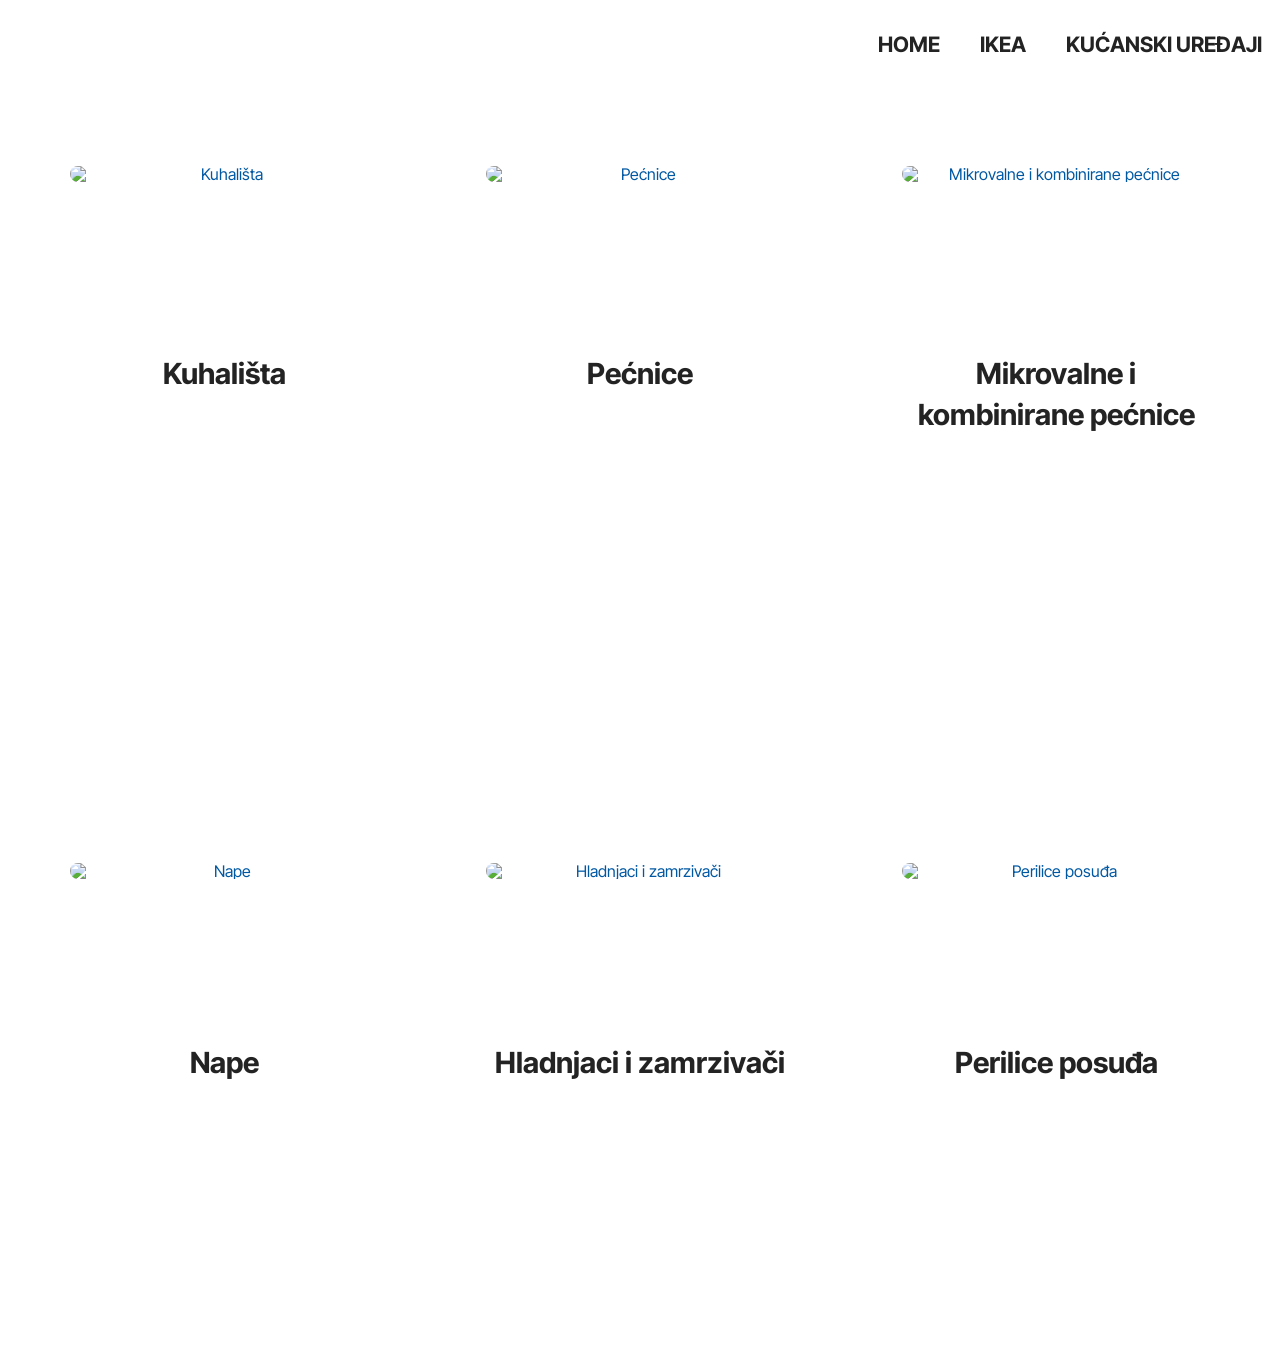
==== index.html @ 63b8adee "V1" ====
<!DOCTYPE html>
<html  >
<head>
  <!-- SASA -->
  <meta charset="UTF-8">
  <meta http-equiv="X-UA-Compatible" content="IE=edge">
  <meta name="generator" content="Mobirise v6.1.12, mobirise.com">
  <meta name="viewport" content="width=device-width, initial-scale=1, minimum-scale=1">
  <link rel="shortcut icon" href="assets/images/kuhinje-96x96.jpg" type="image/x-icon">
  <meta name="description" content="">
  
  
  <title>kuhalista</title>
  <link rel="stylesheet" href="assets/web/assets/mobirise-icons2/mobirise2.css">
  <link rel="stylesheet" href="assets/bootstrap/css/bootstrap.min.css">
  <link rel="stylesheet" href="assets/animatecss/animate.css">
  <link rel="stylesheet" href="assets/dropdown/css/style.css">
  <link rel="stylesheet" href="assets/theme/css/style.css">
  <link rel="preload" href="https://fonts.googleapis.com/css?family=Inter+Tight:100,200,300,400,500,600,700,800,900,100i,200i,300i,400i,500i,600i,700i,800i,900i&display=swap" as="style" onload="this.onload=null;this.rel='stylesheet'">
  <noscript><link rel="stylesheet" href="https://fonts.googleapis.com/css?family=Inter+Tight:100,200,300,400,500,600,700,800,900,100i,200i,300i,400i,500i,600i,700i,800i,900i&display=swap"></noscript>
  <link rel="preload" as="style" href="assets/mobirise/css/mbr-additional.css?v=EGkwJK"><link rel="stylesheet" href="assets/mobirise/css/mbr-additional.css?v=EGkwJK" type="text/css">

<style>
#article11-28 {
    padding-top:300px;
}
</style>


  
  
</head>
<body>
  
  <section data-bs-version="5.1" class="menu menu6 cid-vdPqAIsryr" once="menu" id="menu06-1x">
	

	<nav class="navbar navbar-dropdown opacityScroll navbar-fixed-top navbar-expand-lg">
		<div class="container">
			<div class="navbar-brand">
				
				<span class="navbar-caption-wrap"><a class="navbar-caption text-black display-4" href="index.hml">HOME</a></span>
 				<span class="navbar-caption-wrap"><a class="navbar-caption text-black display-4" href="https://www.ikea.hr">IKEA</a></span>
        <span class="navbar-caption-wrap"><a class="navbar-caption text-black display-4" href="https://www.ikea.com/hr/hr/cat/kucanski-uredaji-ka002/">KUĆANSKI UREĐAJI</a></span>
			</div>
			
			
		</div>
	</nav>
</section>

<style>
/* Centriranje slika i teksta u item-wrapper */
.features4 .item-wrapper {
    text-align: center; /* centrira sve unutra */
}

.features4 .item-wrapper img {
    max-width: 80%;
    height: auto;
    display: inline-block; /* da se centrira unutar text-align */
}
</style>

<section data-bs-version="5.1" class="features4 start cid-vdPuDDJt0j" id="features04-1z">
    <div class="container">
        <div class="row justify-content-center">
            <div class="col-12 content-head">
                <!-- ovdje naslov ako treba -->
            </div>
        </div>
        <div class="row justify-content-center">
            <div class="item features-image col-12 col-md-6 col-lg-4">
                <div class="item-wrapper">
                    <div class="item-img">
                        <a href="kuhala.html">
                            <img src="https://www.ikea.com/hr/hr/images/products/matmaessig-indukcijsko-kuhaliste-ikea-300-crna__0854606_pe780691_s5.jpg?f=xl" alt="Kuhališta">
                        </a>
                    </div>
                    <div class="item-content">
                        <h5 class="item-title mbr-fonts-style display-5">
                            <strong>Kuhališta</strong>
                        </h5>
                    </div>
                </div>
            </div>

            <div class="item features-image col-12 col-md-6 col-lg-4">
                <div class="item-wrapper">
                    <div class="item-img">
                        <a href="pecnice.html">
                            <img src="https://www.ikea.com/hr/hr/images/products/stenaby-pr-pecn-s-ventil-funkcija-przenja-na-zraku-piroliticki-crna-ikea-700__1432833_pe982910_s5.jpg?f=xl" alt="Pećnice">
                        </a>
                    </div>
                    <div class="item-content">
                        <h5 class="item-title mbr-fonts-style display-5">
                            <strong>Pećnice</strong>
                        </h5>
                    </div>
                </div>
            </div>

            <div class="item features-image col-12 col-md-6 col-lg-4">
                <div class="item-wrapper">
                    <div class="item-img">
                        <a href="mikrovalne.html">
                            <img src="https://www.ikea.com/hr/hr/images/products/stenaby-ugradbena-mikrovalna-pecnica-gril-funkcija-ikea-500-crna__1432861_pe982924_s5.jpg?f=xl" alt="Mikrovalne i kombinirane pećnice">
                        </a>
                    </div>
                    <div class="item-content">
                        <h5 class="item-title mbr-fonts-style display-5">
                            <strong>Mikrovalne i kombinirane pećnice</strong>
                        </h5>
                    </div>
                </div>
            </div>

        </div>
    </div>
</section>

<section data-bs-version="5.1" class="features4 start cid-vdPuDDJt0j" id="features04-1z">
    <div class="container">
        <div class="row justify-content-center">
            <div class="col-12 content-head">
                <!-- ovdje naslov ako treba -->
            </div>
        </div>
        <div class="row justify-content-center">
            <div class="item features-image col-12 col-md-6 col-lg-4">
                <div class="item-wrapper">
                    <div class="item-img">
                        <a href="nape.html">
                            <img src="https://www.ikea.com/hr/hr/images/products/stackbo-zidna-napa-ikea-300-crna__1390883_pe965611_s5.jpg?f=xl" alt="Nape">
                        </a>
                    </div>
                    <div class="item-content">
                        <h5 class="item-title mbr-fonts-style display-5">
                            <strong>Nape</strong>
                        </h5>
                    </div>
                </div>
            </div>

            <div class="item features-image col-12 col-md-6 col-lg-4">
                <div class="item-wrapper">
                    <div class="item-img">
                        <a href="hladnjaci.html">
                            <img src="https://www.ikea.com/hr/hr/images/products/ribbenas-hladnjak-2-vrata-zamrzivac-ikea-700-samostojece-nehrdajuci-celik__1354036_pe952439_s5.jpg?f=xl" alt="Hladnjaci i zamrzivači">
                        </a>
                    </div>
                    <div class="item-content">
                        <h5 class="item-title mbr-fonts-style display-5">
                            <strong>Hladnjaci i zamrzivači</strong>
                        </h5>
                    </div>
                </div>
            </div>

            <div class="item features-image col-12 col-md-6 col-lg-4">
                <div class="item-wrapper">
                    <div class="item-img">
                        <a href="perilice.html">
                            <img src="https://www.ikea.com/hr/hr/images/products/kallboda-ugradbena-perilica-posuda-ikea-700__1200869_pe905054_s5.jpg?f=xl" alt="Perilice posuđa">
                        </a>
                    </div>
                    <div class="item-content">
                        <h5 class="item-title mbr-fonts-style display-5">
                            <strong>Perilice posuđa</strong>
                        </h5>
                    </div>
                </div>
            </div>

        </div>
    </div>
</section>

  
  
  <input name="animation" type="hidden">
  </body>
</html>
---- assets/web/assets/mobirise-icons2/mobirise2.css ----
@font-face {
  font-family: 'Moririse2';
  font-display: swap;
  src:  url('mobirise2.eot?f2bix4');
  src:  url('mobirise2.eot?f2bix4#iefix') format('embedded-opentype'),
    url('mobirise2.woff2?f2bix4') format('woff2'),
    url('mobirise2.woff?f2bix4') format('woff'),
    url('mobirise2.ttf?f2bix4') format('truetype'),
    url('mobirise2.svg?f2bix4#mobirise2') format('svg');
  font-weight: normal;
  font-style: normal;
}

[class^="mobi-"], [class*=" mobi-"] {
  /* use !important to prevent issues with browser extensions that change fonts */
  font-family: 'Moririse2' !important;
  speak: none;
  font-style: normal;
  font-weight: normal;
  font-variant: normal;
  text-transform: none;
  line-height: 1;

  /* Better Font Rendering =========== */
  -webkit-font-smoothing: antialiased;
  -moz-osx-font-smoothing: grayscale;
}

.mobi-mbri-add-submenu:before {
  content: "\e900";
}
.mobi-mbri-alert:before {
  content: "\e901";
}
.mobi-mbri-align-center:before {
  content: "\e902";
}
.mobi-mbri-align-justify:before {
  content: "\e903";
}
.mobi-mbri-align-left:before {
  content: "\e904";
}
.mobi-mbri-align-right:before {
  content: "\e905";
}
.mobi-mbri-android:before {
  content: "\e906";
}
.mobi-mbri-apple:before {
  content: "\e907";
}
.mobi-mbri-arrow-down:before {
  content: "\e908";
}
.mobi-mbri-arrow-next:before {
  content: "\e909";
}
.mobi-mbri-arrow-prev:before {
  content: "\e90a";
}
.mobi-mbri-arrow-up:before {
  content: "\e90b";
}
.mobi-mbri-bold:before {
  content: "\e90c";
}
.mobi-mbri-bookmark:before {
  content: "\e90d";
}
.mobi-mbri-bootstrap:before {
  content: "\e90e";
}
.mobi-mbri-briefcase:before {
  content: "\e90f";
}
.mobi-mbri-browse:before {
  content: "\e910";
}
.mobi-mbri-bulleted-list:before {
  content: "\e911";
}
.mobi-mbri-calendar:before {
  content: "\e912";
}
.mobi-mbri-camera:before {
  content: "\e913";
}
.mobi-mbri-cart-add:before {
  content: "\e914";
}
.mobi-mbri-cart-full:before {
  content: "\e915";
}
.mobi-mbri-cash:before {
  content: "\e916";
}
.mobi-mbri-change-style:before {
  content: "\e917";
}
.mobi-mbri-chat:before {
  content: "\e918";
}
.mobi-mbri-clock:before {
  content: "\e919";
}
.mobi-mbri-close:before {
  content: "\e91a";
}
.mobi-mbri-cloud:before {
  content: "\e91b";
}
.mobi-mbri-code:before {
  content: "\e91c";
}
.mobi-mbri-contact-form:before {
  content: "\e91d";
}
.mobi-mbri-credit-card:before {
  content: "\e91e";
}
.mobi-mbri-cursor-click:before {
  content: "\e91f";
}
.mobi-mbri-cust-feedback:before {
  content: "\e920";
}
.mobi-mbri-database:before {
  content: "\e921";
}
.mobi-mbri-delivery:before {
  content: "\e922";
}
.mobi-mbri-desktop:before {
  content: "\e923";
}
.mobi-mbri-devices:before {
  content: "\e924";
}
.mobi-mbri-down:before {
  content: "\e925";
}
.mobi-mbri-download-2:before {
  content: "\e926";
}
.mobi-mbri-download:before {
  content: "\e927";
}
.mobi-mbri-drag-n-drop-2:before {
  content: "\e928";
}
.mobi-mbri-drag-n-drop:before {
  content: "\e929";
}
.mobi-mbri-edit-2:before {
  content: "\e92a";
}
.mobi-mbri-edit:before {
  content: "\e92b";
}
.mobi-mbri-error:before {
  content: "\e92c";
}
.mobi-mbri-extension:before {
  content: "\e92d";
}
.mobi-mbri-features:before {
  content: "\e92e";
}
.mobi-mbri-file:before {
  content: "\e92f";
}
.mobi-mbri-flag:before {
  content: "\e930";
}
.mobi-mbri-folder:before {
  content: "\e931";
}
.mobi-mbri-gift:before {
  content: "\e932";
}
.mobi-mbri-github:before {
  content: "\e933";
}
.mobi-mbri-globe-2:before {
  content: "\e934";
}
.mobi-mbri-globe:before {
  content: "\e935";
}
.mobi-mbri-growing-chart:before {
  content: "\e936";
}
.mobi-mbri-hearth:before {
  content: "\e937";
}
.mobi-mbri-help:before {
  content: "\e938";
}
.mobi-mbri-home:before {
  content: "\e939";
}
.mobi-mbri-hot-cup:before {
  content: "\e93a";
}
.mobi-mbri-idea:before {
  content: "\e93b";
}
.mobi-mbri-image-gallery:before {
  content: "\e93c";
}
.mobi-mbri-image-slider:before {
  content: "\e93d";
}
.mobi-mbri-info:before {
  content: "\e93e";
}
.mobi-mbri-italic:before {
  content: "\e93f";
}
.mobi-mbri-key:before {
  content: "\e940";
}
.mobi-mbri-laptop:before {
  content: "\e941";
}
.mobi-mbri-layers:before {
  content: "\e942";
}
.mobi-mbri-left-right:before {
  content: "\e943";
}
.mobi-mbri-left:before {
  content: "\e944";
}
.mobi-mbri-letter:before {
  content: "\e945";
}
.mobi-mbri-like:before {
  content: "\e946";
}
.mobi-mbri-link:before {
  content: "\e947";
}
.mobi-mbri-lock:before {
  content: "\e948";
}
.mobi-mbri-login:before {
  content: "\e949";
}
.mobi-mbri-logout:before {
  content: "\e94a";
}
.mobi-mbri-magic-stick:before {
  content: "\e94b";
}
.mobi-mbri-map-pin:before {
  content: "\e94c";
}
.mobi-mbri-menu:before {
  content: "\e94d";
}
.mobi-mbri-mobile-2:before {
  content: "\e94e";
}
.mobi-mbri-mobile-horizontal:before {
  content: "\e94f";
}
.mobi-mbri-mobile:before {
  content: "\e950";
}
.mobi-mbri-mobirise:before {
  content: "\e951";
}
.mobi-mbri-more-horizontal:before {
  content: "\e952";
}
.mobi-mbri-more-vertical:before {
  content: "\e953";
}
.mobi-mbri-music:before {
  content: "\e954";
}
.mobi-mbri-new-file:before {
  content: "\e955";
}
.mobi-mbri-numbered-list:before {
  content: "\e956";
}
.mobi-mbri-opened-folder:before {
  content: "\e957";
}
.mobi-mbri-pages:before {
  content: "\e958";
}
.mobi-mbri-paper-plane:before {
  content: "\e959";
}
.mobi-mbri-paperclip:before {
  content: "\e95a";
}
.mobi-mbri-phone:before {
  content: "\e95b";
}
.mobi-mbri-photo:before {
  content: "\e95c";
}
.mobi-mbri-photos:before {
  content: "\e95d";
}
.mobi-mbri-pin:before {
  content: "\e95e";
}
.mobi-mbri-play:before {
  content: "\e95f";
}
.mobi-mbri-plus:before {
  content: "\e960";
}
.mobi-mbri-preview:before {
  content: "\e961";
}
.mobi-mbri-print:before {
  content: "\e962";
}
.mobi-mbri-protect:before {
  content: "\e963";
}
.mobi-mbri-question:before {
  content: "\e964";
}
.mobi-mbri-quote-left:before {
  content: "\e965";
}
.mobi-mbri-quote-right:before {
  content: "\e966";
}
.mobi-mbri-redo:before {
  content: "\e967";
}
.mobi-mbri-refresh:before {
  content: "\e968";
}
.mobi-mbri-responsive-2:before {
  content: "\e969";
}
.mobi-mbri-responsive:before {
  content: "\e96a";
}
.mobi-mbri-right:before {
  content: "\e96b";
}
.mobi-mbri-rocket:before {
  content: "\e96c";
}
.mobi-mbri-sad-face:before {
  content: "\e96d";
}
.mobi-mbri-sale:before {
  content: "\e96e";
}
.mobi-mbri-save:before {
  content: "\e96f";
}
.mobi-mbri-search:before {
  content: "\e970";
}
.mobi-mbri-setting-2:before {
  content: "\e971";
}
.mobi-mbri-setting-3:before {
  content: "\e972";
}
.mobi-mbri-setting:before {
  content: "\e973";
}
.mobi-mbri-share:before {
  content: "\e974";
}
.mobi-mbri-shopping-bag:before {
  content: "\e975";
}
.mobi-mbri-shopping-basket:before {
  content: "\e976";
}
.mobi-mbri-shopping-cart:before {
  content: "\e977";
}
.mobi-mbri-sites:before {
  content: "\e978";
}
.mobi-mbri-smile-face:before {
  content: "\e979";
}
.mobi-mbri-speed:before {
  content: "\e97a";
}
.mobi-mbri-star:before {
  content: "\e97b";
}
.mobi-mbri-success:before {
  content: "\e97c";
}
.mobi-mbri-sun:before {
  content: "\e97d";
}
.mobi-mbri-sun2:before {
  content: "\e97e";
}
.mobi-mbri-tablet-vertical:before {
  content: "\e97f";
}
.mobi-mbri-tablet:before {
  content: "\e980";
}
.mobi-mbri-target:before {
  content: "\e981";
}
.mobi-mbri-timer:before {
  content: "\e982";
}
.mobi-mbri-to-ftp:before {
  content: "\e983";
}
.mobi-mbri-to-local-drive:before {
  content: "\e984";
}
.mobi-mbri-touch-swipe:before {
  content: "\e985";
}
.mobi-mbri-touch:before {
  content: "\e986";
}
.mobi-mbri-trash:before {
  content: "\e987";
}
.mobi-mbri-underline:before {
  content: "\e988";
}
.mobi-mbri-undo:before {
  content: "\e989";
}
.mobi-mbri-unlink:before {
  content: "\e98a";
}
.mobi-mbri-unlock:before {
  content: "\e98b";
}
.mobi-mbri-up-down:before {
  content: "\e98c";
}
.mobi-mbri-up:before {
  content: "\e98d";
}
.mobi-mbri-update:before {
  content: "\e98e";
}
.mobi-mbri-upload-2:before {
  content: "\e98f";
}
.mobi-mbri-upload:before {
  content: "\e990";
}
.mobi-mbri-user-2:before {
  content: "\e991";
}
.mobi-mbri-user:before {
  content: "\e992";
}
.mobi-mbri-users:before {
  content: "\e993";
}
.mobi-mbri-video-play:before {
  content: "\e994";
}
.mobi-mbri-video:before {
  content: "\e995";
}
.mobi-mbri-watch:before {
  content: "\e996";
}
.mobi-mbri-website-theme-2:before {
  content: "\e997";
}
.mobi-mbri-website-theme:before {
  content: "\e998";
}
.mobi-mbri-wifi:before {
  content: "\e999";
}
.mobi-mbri-windows:before {
  content: "\e99a";
}
.mobi-mbri-zoom-in:before {
  content: "\e99b";
}
.mobi-mbri-zoom-out:before {
  content: "\e99c";
}
---- assets/dropdown/css/style.css ----
.navbar-dropdown {
  left: 0;
  padding: 0;
  position: absolute;
  right: 0;
  top: 0;
  transition: all 0.45s ease;
  z-index: 1030;
  background: #282828; }
  .navbar-dropdown .navbar-logo {
    margin-right: 0.8rem;
    transition: margin 0.3s ease-in-out;
    vertical-align: middle; }
    .navbar-dropdown .navbar-logo img {
      height: 3.125rem;
      transition: all 0.3s ease-in-out; }
    .navbar-dropdown .navbar-logo.mbr-iconfont {
      font-size: 3.125rem;
      line-height: 3.125rem; }
  .navbar-dropdown .navbar-caption {
    font-weight: 700;
    white-space: normal;
    vertical-align: -4px;
    line-height: 3.125rem !important; }
    .navbar-dropdown .navbar-caption, .navbar-dropdown .navbar-caption:hover {
      color: inherit;
      text-decoration: none; }
  .navbar-dropdown .mbr-iconfont + .navbar-caption {
    vertical-align: -1px; }
  .navbar-dropdown.navbar-fixed-top {
    position: fixed; }
  .navbar-dropdown .navbar-brand span {
    vertical-align: -4px; }
  .navbar-dropdown.bg-color.transparent {
    background: none; }
  .navbar-dropdown.navbar-short .navbar-brand {
    padding: 0.625rem 0; }
    .navbar-dropdown.navbar-short .navbar-brand span {
      vertical-align: -1px; }
  .navbar-dropdown.navbar-short .navbar-caption {
    line-height: 2.375rem !important;
    vertical-align: -2px; }
  .navbar-dropdown.navbar-short .navbar-logo {
    margin-right: 0.5rem; }
    .navbar-dropdown.navbar-short .navbar-logo img {
      height: 2.375rem; }
    .navbar-dropdown.navbar-short .navbar-logo.mbr-iconfont {
      font-size: 2.375rem;
      line-height: 2.375rem; }
  .navbar-dropdown.navbar-short .mbr-table-cell {
    height: 3.625rem; }
  .navbar-dropdown .navbar-close {
    left: 0.6875rem;
    position: fixed;
    top: 0.75rem;
    z-index: 1000; }
  .navbar-dropdown .hamburger-icon {
    content: "";
    display: inline-block;
    vertical-align: middle;
    width: 16px;
    -webkit-box-shadow: 0 -6px 0 1px #282828,0 0 0 1px #282828,0 6px 0 1px #282828;
    -moz-box-shadow: 0 -6px 0 1px #282828,0 0 0 1px #282828,0 6px 0 1px #282828;
    box-shadow: 0 -6px 0 1px #282828,0 0 0 1px #282828,0 6px 0 1px #282828; }

.dropdown-menu .dropdown-toggle[data-toggle="dropdown-submenu"]::after {
  border-bottom: 0.35em solid transparent;
  border-left: 0.35em solid;
  border-right: 0;
  border-top: 0.35em solid transparent;
  margin-left: 0.3rem; }

.dropdown-menu .dropdown-item:focus {
  outline: 0; }

.nav-dropdown {
  font-size: 0.75rem;
  font-weight: 500;
  height: auto !important; }
  .nav-dropdown .nav-btn {
    padding-left: 1rem; }
  .nav-dropdown .link {
    margin: .667em 1.667em;
    font-weight: 500;
    padding: 0;
    transition: color .2s ease-in-out; }
    .nav-dropdown .link.dropdown-toggle {
      margin-right: 2.583em; }
      .nav-dropdown .link.dropdown-toggle::after {
        margin-left: .25rem;
        border-top: 0.35em solid;
        border-right: 0.35em solid transparent;
        border-left: 0.35em solid transparent;
        border-bottom: 0; }
      .nav-dropdown .link.dropdown-toggle[aria-expanded="true"] {
        margin: 0;
        padding: 0.667em 3.263em  0.667em 1.667em; }
  .nav-dropdown .link::after,
  .nav-dropdown .dropdown-item::after {
    color: inherit; }
  .nav-dropdown .btn {
    font-size: 0.75rem;
    font-weight: 700;
    letter-spacing: 0;
    margin-bottom: 0;
    padding-left: 1.25rem;
    padding-right: 1.25rem; }
  .nav-dropdown .dropdown-menu {
    border-radius: 0;
    border: 0;
    left: 0;
    margin: 0;
    padding-bottom: 1.25rem;
    padding-top: 1.25rem;
    position: relative; }
  .nav-dropdown .dropdown-submenu {
    margin-left: 0.125rem;
    top: 0; }
  .nav-dropdown .dropdown-item {
    font-weight: 500;
    line-height: 2;
    padding: 0.3846em 4.615em 0.3846em 1.5385em;
    position: relative;
    transition: color .2s ease-in-out, background-color .2s ease-in-out; }
    .nav-dropdown .dropdown-item::after {
      margin-top: -0.3077em;
      position: absolute;
      right: 1.1538em;
      top: 50%; }
    .nav-dropdown .dropdown-item:focus, .nav-dropdown .dropdown-item:hover {
      background: none; }

@media (max-width: 767px) {
  .nav-dropdown.navbar-toggleable-sm {
    bottom: 0;
    display: none;
    left: 0;
    overflow-x: hidden;
    position: fixed;
    top: 0;
    transform: translateX(-100%);
    -ms-transform: translateX(-100%);
    -webkit-transform: translateX(-100%);
    width: 18.75rem;
    z-index: 999; } }
.nav-dropdown.navbar-toggleable-xl {
  bottom: 0;
  display: none;
  left: 0;
  overflow-x: hidden;
  position: fixed;
  top: 0;
  transform: translateX(-100%);
  -ms-transform: translateX(-100%);
  -webkit-transform: translateX(-100%);
  width: 18.75rem;
  z-index: 999; }

.nav-dropdown-sm {
  display: block !important;
  overflow-x: hidden;
  overflow: auto;
  padding-top: 3.875rem; }
  .nav-dropdown-sm::after {
    content: "";
    display: block;
    height: 3rem;
    width: 100%; }
  .nav-dropdown-sm.collapse.in ~ .navbar-close {
    display: block !important; }
  .nav-dropdown-sm.collapsing, .nav-dropdown-sm.collapse.in {
    transform: translateX(0);
    -ms-transform: translateX(0);
    -webkit-transform: translateX(0);
    transition: all 0.25s ease-out;
    -webkit-transition: all 0.25s ease-out;
    background: #282828; }
  .nav-dropdown-sm.collapsing[aria-expanded="false"] {
    transform: translateX(-100%);
    -ms-transform: translateX(-100%);
    -webkit-transform: translateX(-100%); }
  .nav-dropdown-sm .nav-item {
    display: block;
    margin-left: 0 !important;
    padding-left: 0; }
  .nav-dropdown-sm .link,
  .nav-dropdown-sm .dropdown-item {
    border-top: 1px dotted rgba(255, 255, 255, 0.1);
    font-size: 0.8125rem;
    line-height: 1.6;
    margin: 0 !important;
    padding: 0.875rem 2.4rem 0.875rem 1.5625rem !important;
    position: relative;
    white-space: normal; }
    .nav-dropdown-sm .link:focus, .nav-dropdown-sm .link:hover,
    .nav-dropdown-sm .dropdown-item:focus,
    .nav-dropdown-sm .dropdown-item:hover {
      background: rgba(0, 0, 0, 0.2) !important;
      color: #c0a375; }
  .nav-dropdown-sm .nav-btn {
    position: relative;
    padding: 1.5625rem 1.5625rem 0 1.5625rem; }
    .nav-dropdown-sm .nav-btn::before {
      border-top: 1px dotted rgba(255, 255, 255, 0.1);
      content: "";
      left: 0;
      position: absolute;
      top: 0;
      width: 100%; }
    .nav-dropdown-sm .nav-btn + .nav-btn {
      padding-top: 0.625rem; }
      .nav-dropdown-sm .nav-btn + .nav-btn::before {
        display: none; }
  .nav-dropdown-sm .btn {
    padding: 0.625rem 0; }
  .nav-dropdown-sm .dropdown-toggle[data-toggle="dropdown-submenu"]::after {
    margin-left: .25rem;
    border-top: 0.35em solid;
    border-right: 0.35em solid transparent;
    border-left: 0.35em solid transparent;
    border-bottom: 0; }
  .nav-dropdown-sm .dropdown-toggle[data-toggle="dropdown-submenu"][aria-expanded="true"]::after {
    border-top: 0;
    border-right: 0.35em solid transparent;
    border-left: 0.35em solid transparent;
    border-bottom: 0.35em solid; }
  .nav-dropdown-sm .dropdown-menu {
    margin: 0;
    padding: 0;
    position: relative;
    top: 0;
    left: 0;
    width: 100%;
    border: 0;
    float: none;
    border-radius: 0;
    background: none; }
  .nav-dropdown-sm .dropdown-submenu {
    left: 100%;
    margin-left: 0.125rem;
    margin-top: -1.25rem;
    top: 0; }

.navbar-toggleable-sm .nav-dropdown .dropdown-menu {
  position: absolute; }

.navbar-toggleable-sm .nav-dropdown .dropdown-submenu {
  left: 100%;
  margin-left: 0.125rem;
  margin-top: -1.25rem;
  top: 0; }

.navbar-toggleable-sm.opened .nav-dropdown .dropdown-menu {
  position: relative; }

.navbar-toggleable-sm.opened .nav-dropdown .dropdown-submenu {
  left: 0;
  margin-left: 00rem;
  margin-top: 0rem;
  top: 0; }

.is-builder .nav-dropdown.collapsing {
  transition: none !important; }
---- assets/theme/css/style.css ----
@charset "UTF-8";
section {
  background-color: #ffffff;
}

body {
  font-style: normal;
  line-height: 1.5;
  font-weight: 400;
  color: #232323;
  position: relative;
}

button {
  background-color: transparent;
  border-color: transparent;
}

.embla__button,
.carousel-control {
  background-color: #edefea !important;
  opacity: 0.8 !important;
  color: #464845 !important;
  border-color: #edefea !important;
}

.carousel .close,
.modalWindow .close {
  background-color: #edefea !important;
  color: #464845 !important;
  border-color: #edefea !important;
  opacity: 0.8 !important;
}

.carousel .close:hover,
.modalWindow .close:hover {
  opacity: 1 !important;
}

.carousel-indicators li {
  background-color: #edefea !important;
  border: 2px solid #464845 !important;
}

.carousel-indicators li:hover,
.carousel-indicators li:active {
  opacity: 0.8 !important;
}

.embla__button:hover,
.carousel-control:hover {
  background-color: #edefea !important;
  opacity: 1 !important;
}

.modalWindow-video-container {
  height: 80%;
}

section,
.container,
.container-fluid {
  position: relative;
  word-wrap: break-word;
}

a.mbr-iconfont:hover {
  text-decoration: none;
}

.article .lead p,
.article .lead ul,
.article .lead ol,
.article .lead pre,
.article .lead blockquote {
  margin-bottom: 0;
}

a {
  font-style: normal;
  font-weight: 400;
  cursor: pointer;
}
a, a:hover {
  text-decoration: none;
}

.mbr-section-title {
  font-style: normal;
  line-height: 1.3;
}

.mbr-section-subtitle {
  line-height: 1.3;
}

.mbr-text {
  font-style: normal;
  line-height: 1.7;
}

h1,
h2,
h3,
h4,
h5,
h6,
.display-1,
.display-2,
.display-4,
.display-5,
.display-7,
span,
p,
a {
  line-height: 1;
  word-break: break-word;
  word-wrap: break-word;
  font-weight: 400;
}

b,
strong {
  font-weight: bold;
}

input:-webkit-autofill, input:-webkit-autofill:hover, input:-webkit-autofill:focus, input:-webkit-autofill:active {
  transition-delay: 9999s;
  -webkit-transition-property: background-color, color;
  transition-property: background-color, color;
}

textarea[type=hidden] {
  display: none;
}

section {
  background-position: 50% 50%;
  background-repeat: no-repeat;
  background-size: cover;
}
section .mbr-background-video,
section .mbr-background-video-preview {
  position: absolute;
  bottom: 0;
  left: 0;
  right: 0;
  top: 0;
}

.hidden {
  visibility: hidden;
}

.mbr-z-index20 {
  z-index: 20;
}

/*! Base colors */
.mbr-white {
  color: #ffffff;
}

.mbr-black {
  color: #111111;
}

.mbr-bg-white {
  background-color: #ffffff;
}

.mbr-bg-black {
  background-color: #000000;
}

/*! Text-aligns */
.align-left {
  text-align: left;
}

.align-center {
  text-align: center;
}

.align-right {
  text-align: right;
}

/*! Font-weight  */
.mbr-light {
  font-weight: 300;
}

.mbr-regular {
  font-weight: 400;
}

.mbr-semibold {
  font-weight: 500;
}

.mbr-bold {
  font-weight: 700;
}

/*! Media  */
.media-content {
  flex-basis: 100%;
}

.media-container-row {
  display: flex;
  flex-direction: row;
  flex-wrap: wrap;
  justify-content: center;
  align-content: center;
  align-items: start;
}
.media-container-row .media-size-item {
  width: 400px;
}

.media-container-column {
  display: flex;
  flex-direction: column;
  flex-wrap: wrap;
  justify-content: center;
  align-content: center;
  align-items: stretch;
}
.media-container-column > * {
  width: 100%;
}

@media (min-width: 992px) {
  .media-container-row {
    flex-wrap: nowrap;
  }
}
figure {
  margin-bottom: 0;
  overflow: hidden;
}

figure[mbr-media-size] {
  transition: width 0.1s;
}

img,
iframe {
  display: block;
  width: 100%;
}

.card {
  background-color: transparent;
  border: none;
}

.card-box {
  width: 100%;
}

.card-img {
  text-align: center;
  flex-shrink: 0;
  -webkit-flex-shrink: 0;
}

.media {
  max-width: 100%;
  margin: 0 auto;
}

.mbr-figure {
  align-self: center;
}

.media-container > div {
  max-width: 100%;
}

.mbr-figure img,
.card-img img {
  width: 100%;
}

@media (max-width: 991px) {
  .media-size-item {
    width: auto !important;
  }
  .media {
    width: auto;
  }
  .mbr-figure {
    width: 100% !important;
  }
}
/*! Buttons */
.mbr-section-btn {
  margin-left: -0.6rem;
  margin-right: -0.6rem;
  font-size: 0;
}

.btn {
  font-weight: 600;
  border-width: 1px;
  font-style: normal;
  margin: 0.6rem 0.6rem;
  white-space: normal;
  transition: all 0.2s ease-in-out;
  display: inline-flex;
  align-items: center;
  justify-content: center;
  word-break: break-word;
}

.btn-sm {
  font-weight: 600;
  letter-spacing: 0px;
  transition: all 0.3s ease-in-out;
}

.btn-md {
  font-weight: 600;
  letter-spacing: 0px;
  transition: all 0.3s ease-in-out;
}

.btn-lg {
  font-weight: 600;
  letter-spacing: 0px;
  transition: all 0.3s ease-in-out;
}

.btn-form {
  margin: 0;
}
.btn-form:hover {
  cursor: pointer;
}

nav .mbr-section-btn {
  margin-left: 0rem;
  margin-right: 0rem;
}

/*! Btn icon margin */
.btn .mbr-iconfont,
.btn.btn-sm .mbr-iconfont {
  order: 1;
  cursor: pointer;
  margin-left: 0.5rem;
  vertical-align: sub;
}

.btn.btn-md .mbr-iconfont,
.btn.btn-md .mbr-iconfont {
  margin-left: 0.8rem;
}

.mbr-regular {
  font-weight: 400;
}

.mbr-semibold {
  font-weight: 500;
}

.mbr-bold {
  font-weight: 700;
}

[type=submit] {
  -webkit-appearance: none;
}

/*! Full-screen */
.mbr-fullscreen .mbr-overlay {
  min-height: 100vh;
}

.mbr-fullscreen {
  display: flex;
  display: -moz-flex;
  display: -ms-flex;
  display: -o-flex;
  align-items: center;
  min-height: 100vh;
  padding-top: 3rem;
  padding-bottom: 3rem;
}

/*! Map */
.map {
  height: 25rem;
  position: relative;
}
.map iframe {
  width: 100%;
  height: 100%;
}

/*! Scroll to top arrow */
.mbr-arrow-up {
  bottom: 25px;
  right: 90px;
  position: fixed;
  text-align: right;
  z-index: 5000;
  color: #ffffff;
  font-size: 22px;
}

.mbr-arrow-up a {
  background: rgba(0, 0, 0, 0.2);
  border-radius: 50%;
  color: #fff;
  display: inline-block;
  height: 60px;
  width: 60px;
  border: 2px solid #fff;
  outline-style: none !important;
  position: relative;
  text-decoration: none;
  transition: all 0.3s ease-in-out;
  cursor: pointer;
  text-align: center;
}
.mbr-arrow-up a:hover {
  background-color: rgba(0, 0, 0, 0.4);
}
.mbr-arrow-up a i {
  line-height: 60px;
}

.mbr-arrow-up-icon {
  display: block;
  color: #fff;
}

.mbr-arrow-up-icon::before {
  content: "›";
  display: inline-block;
  font-family: serif;
  font-size: 22px;
  line-height: 1;
  font-style: normal;
  position: relative;
  top: 6px;
  left: -4px;
  transform: rotate(-90deg);
}

/*! Arrow Down */
.mbr-arrow {
  position: absolute;
  bottom: 45px;
  left: 50%;
  width: 60px;
  height: 60px;
  cursor: pointer;
  background-color: rgba(80, 80, 80, 0.5);
  border-radius: 50%;
  transform: translateX(-50%);
}
@media (max-width: 767px) {
  .mbr-arrow {
    display: none;
  }
}
.mbr-arrow > a {
  display: inline-block;
  text-decoration: none;
  outline-style: none;
  animation: arrowdown 1.7s ease-in-out infinite;
  color: #ffffff;
}
.mbr-arrow > a > i {
  position: absolute;
  top: -2px;
  left: 15px;
  font-size: 2rem;
}

#scrollToTop a i::before {
  content: "";
  position: absolute;
  display: block;
  border-bottom: 2.5px solid #fff;
  border-left: 2.5px solid #fff;
  width: 27.8%;
  height: 27.8%;
  left: 50%;
  top: 51%;
  transform: translateY(-30%) translateX(-50%) rotate(135deg);
}

@keyframes arrowdown {
  0% {
    transform: translateY(0px);
  }
  50% {
    transform: translateY(-5px);
  }
  100% {
    transform: translateY(0px);
  }
}
@media (max-width: 500px) {
  .mbr-arrow-up {
    left: 0;
    right: 0;
    text-align: center;
  }
}
/*Gradients animation*/
@keyframes gradient-animation {
  from {
    background-position: 0% 100%;
    animation-timing-function: ease-in-out;
  }
  to {
    background-position: 100% 0%;
    animation-timing-function: ease-in-out;
  }
}
.bg-gradient {
  background-size: 200% 200%;
  animation: gradient-animation 5s infinite alternate;
  -webkit-animation: gradient-animation 5s infinite alternate;
}

.menu .navbar-brand {
  display: -webkit-flex;
}
.menu .navbar-brand span {
  display: flex;
  display: -webkit-flex;
}
.menu .navbar-brand .navbar-caption-wrap {
  display: -webkit-flex;
}
.menu .navbar-brand .navbar-logo img {
  display: -webkit-flex;
  width: auto;
}
@media (min-width: 768px) and (max-width: 991px) {
  .menu .navbar-toggleable-sm .navbar-nav {
    display: -ms-flexbox;
  }
}
@media (max-width: 991px) {
  .menu .navbar-collapse {
    max-height: 93.5vh;
  }
  .menu .navbar-collapse.show {
    overflow: auto;
  }
}
@media (min-width: 992px) {
  .menu .navbar-nav.nav-dropdown {
    display: -webkit-flex;
  }
  .menu .navbar-toggleable-sm .navbar-collapse {
    display: -webkit-flex !important;
  }
  .menu .collapsed .navbar-collapse {
    max-height: 93.5vh;
  }
  .menu .collapsed .navbar-collapse.show {
    overflow: auto;
  }
}
@media (max-width: 767px) {
  .menu .navbar-collapse {
    max-height: 80vh;
  }
}

.nav-link .mbr-iconfont {
  margin-right: 0.5rem;
}

.navbar {
  display: -webkit-flex;
  -webkit-flex-wrap: wrap;
  -webkit-align-items: center;
  -webkit-justify-content: space-between;
}

.navbar-collapse {
  -webkit-flex-basis: 100%;
  -webkit-flex-grow: 1;
  -webkit-align-items: center;
}

.nav-dropdown .link {
  padding: 0.667em 1.667em !important;
  margin: 0 !important;
}

.nav {
  display: -webkit-flex;
  -webkit-flex-wrap: wrap;
}

.row {
  display: -webkit-flex;
  -webkit-flex-wrap: wrap;
}

.justify-content-center {
  -webkit-justify-content: center;
}

.form-inline {
  display: -webkit-flex;
}

.card-wrapper {
  -webkit-flex: 1;
}

.carousel-control {
  z-index: 10;
  display: -webkit-flex;
}

.carousel-controls {
  display: -webkit-flex;
}

.media {
  display: -webkit-flex;
}

.form-group:focus {
  outline: none;
}

.jq-selectbox__select {
  padding: 7px 0;
  position: relative;
}

.jq-selectbox__dropdown {
  overflow: hidden;
  border-radius: 10px;
  position: absolute;
  top: 100%;
  left: 0 !important;
  width: 100% !important;
}

.jq-selectbox__trigger-arrow {
  right: 0;
  transform: translateY(-50%);
}

.jq-selectbox li {
  padding: 1.07em 0.5em;
}

input[type=range] {
  padding-left: 0 !important;
  padding-right: 0 !important;
}

.modal-dialog,
.modal-content {
  height: 100%;
}

.modal-dialog .carousel-inner {
  height: calc(100vh - 1.75rem);
}
@media (max-width: 575px) {
  .modal-dialog .carousel-inner {
    height: calc(100vh - 1rem);
  }
}

.carousel-item {
  text-align: center;
}

.carousel-item img {
  margin: auto;
}

.navbar-toggler {
  align-self: flex-start;
  padding: 0.25rem 0.75rem;
  font-size: 1.25rem;
  line-height: 1;
  background: transparent;
  border: 1px solid transparent;
  border-radius: 0.25rem;
}

.navbar-toggler:focus,
.navbar-toggler:hover {
  text-decoration: none;
  box-shadow: none;
}

.navbar-toggler-icon {
  display: inline-block;
  width: 1.5em;
  height: 1.5em;
  vertical-align: middle;
  content: "";
  background: no-repeat center center;
  background-size: 100% 100%;
}

.navbar-toggler-left {
  position: absolute;
  left: 1rem;
}

.navbar-toggler-right {
  position: absolute;
  right: 1rem;
}

.card-img {
  width: auto;
}

.menu .navbar.collapsed:not(.beta-menu) {
  flex-direction: column;
}

.carousel-item.active,
.carousel-item-next,
.carousel-item-prev {
  display: flex;
}

.note-air-layout .dropup .dropdown-menu,
.note-air-layout .navbar-fixed-bottom .dropdown .dropdown-menu {
  bottom: initial !important;
}

html,
body {
  height: auto;
  min-height: 100vh;
}

.dropup .dropdown-toggle::after {
  display: none;
}

.form-asterisk {
  font-family: initial;
  position: absolute;
  top: -2px;
  font-weight: normal;
}

.form-control-label {
  position: relative;
  cursor: pointer;
  margin-bottom: 0.357em;
  padding: 0;
}

.alert {
  color: #ffffff;
  border-radius: 0;
  border: 0;
  font-size: 1.1rem;
  line-height: 1.5;
  margin-bottom: 1.875rem;
  padding: 1.25rem;
  position: relative;
  text-align: center;
}
.alert.alert-form::after {
  background-color: inherit;
  bottom: -7px;
  content: "";
  display: block;
  height: 14px;
  left: 50%;
  margin-left: -7px;
  position: absolute;
  transform: rotate(45deg);
  width: 14px;
}

.form-control {
  background-color: #ffffff;
  background-clip: border-box;
  color: #232323;
  line-height: 1rem !important;
  height: auto;
  padding: 1.2rem 2rem;
  transition: border-color 0.25s ease 0s;
  border: 1px solid transparent !important;
  border-radius: 4px;
  box-shadow: rgba(0, 0, 0, 0.07) 0px 1px 1px 0px, rgba(0, 0, 0, 0.07) 0px 1px 3px 0px, rgba(0, 0, 0, 0.03) 0px 0px 0px 1px;
}
.form-active .form-control:invalid {
  border-color: red;
}

.row > * {
  padding-right: 1rem;
  padding-left: 1rem;
}

form .row {
  margin-left: -0.6rem;
  margin-right: -0.6rem;
}
form .row [class*=col] {
  padding-left: 0.6rem;
  padding-right: 0.6rem;
}

form .mbr-section-btn {
  padding-left: 0.6rem;
  padding-right: 0.6rem;
}

form .form-check-input {
  margin-top: 0.5;
}

textarea.form-control {
  line-height: 1.5rem !important;
}

.form-group {
  margin-bottom: 1.2rem;
}

.form-control,
form .btn {
  min-height: 48px;
}

.gdpr-block label span.textGDPR input[name=gdpr] {
  top: 7px;
}

.form-control:focus {
  box-shadow: none;
}

:focus {
  outline: none;
}

.mbr-overlay {
  background-color: #000;
  bottom: 0;
  left: 0;
  opacity: 0.5;
  position: absolute;
  right: 0;
  top: 0;
  z-index: 0;
  pointer-events: none;
}

blockquote {
  font-style: italic;
  padding: 3rem;
  font-size: 1.09rem;
  position: relative;
  border-left: 3px solid;
}

ul,
ol,
pre,
blockquote {
  margin-bottom: 2.3125rem;
}

.mt-4 {
  margin-top: 2rem !important;
}

.mb-4 {
  margin-bottom: 2rem !important;
}

.container,
.container-fluid {
  padding-left: 16px;
  padding-right: 16px;
}

.row {
  margin-left: -16px;
  margin-right: -16px;
}
.row > [class*=col] {
  padding-left: 16px;
  padding-right: 16px;
}

@media (min-width: 992px) {
  .container-fluid {
    padding-left: 32px;
    padding-right: 32px;
  }
}
@media (max-width: 991px) {
  .mbr-container {
    padding-left: 16px;
    padding-right: 16px;
  }
}
.app-video-wrapper > img {
  opacity: 1;
}

.app-video-wrapper {
  background: transparent;
}

.item {
  position: relative;
}

.dropdown-menu .dropdown-menu {
  left: 100%;
}

.dropdown-item + .dropdown-menu {
  display: none;
}

.dropdown-item:hover + .dropdown-menu,
.dropdown-menu:hover {
  display: block;
}

@media (min-aspect-ratio: 16/9) {
  .mbr-video-foreground {
    height: 300% !important;
    top: -100% !important;
  }
}
@media (max-aspect-ratio: 16/9) {
  .mbr-video-foreground {
    width: 300% !important;
    left: -100% !important;
  }
}.engine {
	position: absolute;
	text-indent: -2400px;
	text-align: center;
	padding: 0;
	top: 0;
	left: -2400px;
}
---- assets/mobirise/css/mbr-additional.css ----
.btn {
  border-width: 2px;
}
img,
.card-wrap,
.card-wrapper,
.video-wrapper,
.mbr-figure iframe,
.google-map iframe,
.slide-content,
.plan,
.card,
.item-wrapper,
.item-wrapper .mbr-overlay {
  border-radius: 2rem !important;
}
.video-wrapper {
  overflow: hidden;
}
body {
  font-family: Inter Tight;
}
.display-1 {
  font-family: 'Inter Tight', sans-serif;
  font-size: 5rem;
  line-height: 1;
}
.display-1 > .mbr-iconfont {
  font-size: 6.25rem;
}
.display-2 {
  font-family: 'Inter Tight', sans-serif;
  font-size: 4rem;
  line-height: 1;
}
.display-2 > .mbr-iconfont {
  font-size: 5rem;
}
.display-4 {
  font-family: 'Inter Tight', sans-serif;
  font-size: 1.4rem;
  line-height: 1.5;
}
.display-4 > .mbr-iconfont {
  font-size: 1.75rem;
}
.display-5 {
  font-family: 'Inter Tight', sans-serif;
  font-size: 2rem;
  line-height: 1.5;
}
.display-5 > .mbr-iconfont {
  font-size: 2.5rem;
}
.display-7 {
  font-family: 'Inter Tight', sans-serif;
  font-size: 1.4rem;
  line-height: 1.3;
}
.display-7 > .mbr-iconfont {
  font-size: 1.75rem;
}
/* ---- Fluid typography for mobile devices ---- */
/* 1.4 - font scale ratio ( bootstrap == 1.42857 ) */
/* 100vw - current viewport width */
/* (48 - 20)  48 == 48rem == 768px, 20 == 20rem == 320px(minimal supported viewport) */
/* 0.65 - min scale variable, may vary */
@media (max-width: 992px) {
  .display-1 {
    font-size: 4rem;
  }
}
@media (max-width: 768px) {
  .display-1 {
    font-size: 3.5rem;
    font-size: calc( 2.4rem + (5 - 2.4) * ((100vw - 20rem) / (48 - 20)));
    line-height: calc( 1.1 * (2.4rem + (5 - 2.4) * ((100vw - 20rem) / (48 - 20))));
  }
  .display-2 {
    font-size: 3.2rem;
    font-size: calc( 2.05rem + (4 - 2.05) * ((100vw - 20rem) / (48 - 20)));
    line-height: calc( 1.3 * (2.05rem + (4 - 2.05) * ((100vw - 20rem) / (48 - 20))));
  }
  .display-4 {
    font-size: 1.12rem;
    font-size: calc( 1.14rem + (1.4 - 1.14) * ((100vw - 20rem) / (48 - 20)));
    line-height: calc( 1.4 * (1.14rem + (1.4 - 1.14) * ((100vw - 20rem) / (48 - 20))));
  }
  .display-5 {
    font-size: 1.6rem;
    font-size: calc( 1.35rem + (2 - 1.35) * ((100vw - 20rem) / (48 - 20)));
    line-height: calc( 1.4 * (1.35rem + (2 - 1.35) * ((100vw - 20rem) / (48 - 20))));
  }
  .display-7 {
    font-size: 1.12rem;
    font-size: calc( 1.14rem + (1.4 - 1.14) * ((100vw - 20rem) / (48 - 20)));
    line-height: calc( 1.4 * (1.14rem + (1.4 - 1.14) * ((100vw - 20rem) / (48 - 20))));
  }
}
@media (min-width: 992px) and (max-width: 1400px) {
  .display-1 {
    font-size: 3.5rem;
    font-size: calc( 2.4rem + (5 - 2.4) * ((100vw - 62rem) / (87 - 62)));
    line-height: calc( 1.1 * (2.4rem + (5 - 2.4) * ((100vw - 62rem) / (87 - 62))));
  }
  .display-2 {
    font-size: 3.2rem;
    font-size: calc( 2.05rem + (4 - 2.05) * ((100vw - 62rem) / (87 - 62)));
    line-height: calc( 1.3 * (2.05rem + (4 - 2.05) * ((100vw - 62rem) / (87 - 62))));
  }
  .display-4 {
    font-size: 1.12rem;
    font-size: calc( 1.14rem + (1.4 - 1.14) * ((100vw - 62rem) / (87 - 62)));
    line-height: calc( 1.4 * (1.14rem + (1.4 - 1.14) * ((100vw - 62rem) / (87 - 62))));
  }
  .display-5 {
    font-size: 1.6rem;
    font-size: calc( 1.35rem + (2 - 1.35) * ((100vw - 62rem) / (87 - 62)));
    line-height: calc( 1.4 * (1.35rem + (2 - 1.35) * ((100vw - 62rem) / (87 - 62))));
  }
  .display-7 {
    font-size: 1.12rem;
    font-size: calc( 1.14rem + (1.4 - 1.14) * ((100vw - 62rem) / (87 - 62)));
    line-height: calc( 1.4 * (1.14rem + (1.4 - 1.14) * ((100vw - 62rem) / (87 - 62))));
  }
}
/* Buttons */
.btn {
  padding: 1.25rem 2rem;
  border-radius: 4px;
}
@media (max-width: 767px) {
  .btn {
    padding: 0.75rem 1.5rem;
  }
}
.btn-sm {
  padding: 0.6rem 1.2rem;
  border-radius: 4px;
}
.btn-md {
  padding: 0.6rem 1.2rem;
  border-radius: 4px;
}
.btn-lg {
  padding: 1.25rem 2rem;
  border-radius: 4px;
}
.bg-primary {
  background-color: #0058a3 !important;
}
.bg-success {
  background-color: #3a341c !important;
}
.bg-info {
  background-color: #320707 !important;
}
.bg-warning {
  background-color: #a0e2e1 !important;
}
.bg-danger {
  background-color: #ffffff !important;
}
.btn-primary,
.btn-primary:active {
  background-color: #0058a3 !important;
  border-color: #0058a3 !important;
  color: #ffffff !important;
  box-shadow: none;
}
.btn-primary:hover,
.btn-primary:focus,
.btn-primary.focus,
.btn-primary.active {
  color: inherit;
  background-color: #0074d6 !important;
  border-color: #0074d6 !important;
  box-shadow: none;
}
.btn-primary.disabled,
.btn-primary:disabled {
  color: #ffffff !important;
  background-color: #0074d6 !important;
  border-color: #0074d6 !important;
}
.btn-secondary,
.btn-secondary:active {
  background-color: #ffd7ef !important;
  border-color: #ffd7ef !important;
  color: #d70081 !important;
  box-shadow: none;
}
.btn-secondary:hover,
.btn-secondary:focus,
.btn-secondary.focus,
.btn-secondary.active {
  color: inherit;
  background-color: #ffffff !important;
  border-color: #ffffff !important;
  box-shadow: none;
}
.btn-secondary.disabled,
.btn-secondary:disabled {
  color: #d70081 !important;
  background-color: #ffffff !important;
  border-color: #ffffff !important;
}
.btn-info,
.btn-info:active {
  background-color: #320707 !important;
  border-color: #320707 !important;
  color: #ffffff !important;
  box-shadow: none;
}
.btn-info:hover,
.btn-info:focus,
.btn-info.focus,
.btn-info.active {
  color: inherit;
  background-color: #5f0d0d !important;
  border-color: #5f0d0d !important;
  box-shadow: none;
}
.btn-info.disabled,
.btn-info:disabled {
  color: #ffffff !important;
  background-color: #5f0d0d !important;
  border-color: #5f0d0d !important;
}
.btn-success,
.btn-success:active {
  background-color: #3a341c !important;
  border-color: #3a341c !important;
  color: #ffffff !important;
  box-shadow: none;
}
.btn-success:hover,
.btn-success:focus,
.btn-success.focus,
.btn-success.active {
  color: inherit;
  background-color: #5c532d !important;
  border-color: #5c532d !important;
  box-shadow: none;
}
.btn-success.disabled,
.btn-success:disabled {
  color: #ffffff !important;
  background-color: #5c532d !important;
  border-color: #5c532d !important;
}
.btn-warning,
.btn-warning:active {
  background-color: #a0e2e1 !important;
  border-color: #a0e2e1 !important;
  color: #1f6463 !important;
  box-shadow: none;
}
.btn-warning:hover,
.btn-warning:focus,
.btn-warning.focus,
.btn-warning.active {
  color: inherit;
  background-color: #c7eeed !important;
  border-color: #c7eeed !important;
  box-shadow: none;
}
.btn-warning.disabled,
.btn-warning:disabled {
  color: #1f6463 !important;
  background-color: #c7eeed !important;
  border-color: #c7eeed !important;
}
.btn-danger,
.btn-danger:active {
  background-color: #ffffff !important;
  border-color: #ffffff !important;
  color: #808080 !important;
  box-shadow: none;
}
.btn-danger:hover,
.btn-danger:focus,
.btn-danger.focus,
.btn-danger.active {
  color: inherit;
  background-color: #ffffff !important;
  border-color: #ffffff !important;
  box-shadow: none;
}
.btn-danger.disabled,
.btn-danger:disabled {
  color: #808080 !important;
  background-color: #ffffff !important;
  border-color: #ffffff !important;
}
.btn-white,
.btn-white:active {
  background-color: #eff0ec !important;
  border-color: #eff0ec !important;
  color: #757b62 !important;
  box-shadow: none;
}
.btn-white:hover,
.btn-white:focus,
.btn-white.focus,
.btn-white.active {
  color: inherit;
  background-color: #ffffff !important;
  border-color: #ffffff !important;
  box-shadow: none;
}
.btn-white.disabled,
.btn-white:disabled {
  color: #757b62 !important;
  background-color: #ffffff !important;
  border-color: #ffffff !important;
}
.btn-black,
.btn-black:active {
  background-color: #232323 !important;
  border-color: #232323 !important;
  color: #ffffff !important;
  box-shadow: none;
}
.btn-black:hover,
.btn-black:focus,
.btn-black.focus,
.btn-black.active {
  color: inherit;
  background-color: #3d3d3d !important;
  border-color: #3d3d3d !important;
  box-shadow: none;
}
.btn-black.disabled,
.btn-black:disabled {
  color: #ffffff !important;
  background-color: #3d3d3d !important;
  border-color: #3d3d3d !important;
}
.btn-primary-outline,
.btn-primary-outline:active {
  background-color: transparent !important;
  border-color: #0058a3;
  color: #0058a3;
}
.btn-primary-outline:hover,
.btn-primary-outline:focus,
.btn-primary-outline.focus,
.btn-primary-outline.active {
  color: #00294c !important;
  background-color: transparent !important;
  border-color: #00294c !important;
  box-shadow: none !important;
}
.btn-primary-outline.disabled,
.btn-primary-outline:disabled {
  color: #ffffff !important;
  background-color: #0058a3 !important;
  border-color: #0058a3 !important;
}
.btn-secondary-outline,
.btn-secondary-outline:active {
  background-color: transparent !important;
  border-color: #ffd7ef;
  color: #ffd7ef;
}
.btn-secondary-outline:hover,
.btn-secondary-outline:focus,
.btn-secondary-outline.focus,
.btn-secondary-outline.active {
  color: #ff80cc !important;
  background-color: transparent !important;
  border-color: #ff80cc !important;
  box-shadow: none !important;
}
.btn-secondary-outline.disabled,
.btn-secondary-outline:disabled {
  color: #d70081 !important;
  background-color: #ffd7ef !important;
  border-color: #ffd7ef !important;
}
.btn-info-outline,
.btn-info-outline:active {
  background-color: transparent !important;
  border-color: #320707;
  color: #320707;
}
.btn-info-outline:hover,
.btn-info-outline:focus,
.btn-info-outline.focus,
.btn-info-outline.active {
  color: #000000 !important;
  background-color: transparent !important;
  border-color: #000000 !important;
  box-shadow: none !important;
}
.btn-info-outline.disabled,
.btn-info-outline:disabled {
  color: #ffffff !important;
  background-color: #320707 !important;
  border-color: #320707 !important;
}
.btn-success-outline,
.btn-success-outline:active {
  background-color: transparent !important;
  border-color: #3a341c;
  color: #3a341c;
}
.btn-success-outline:hover,
.btn-success-outline:focus,
.btn-success-outline.focus,
.btn-success-outline.active {
  color: #000000 !important;
  background-color: transparent !important;
  border-color: #000000 !important;
  box-shadow: none !important;
}
.btn-success-outline.disabled,
.btn-success-outline:disabled {
  color: #ffffff !important;
  background-color: #3a341c !important;
  border-color: #3a341c !important;
}
.btn-warning-outline,
.btn-warning-outline:active {
  background-color: transparent !important;
  border-color: #a0e2e1;
  color: #a0e2e1;
}
.btn-warning-outline:hover,
.btn-warning-outline:focus,
.btn-warning-outline.focus,
.btn-warning-outline.active {
  color: #5ececc !important;
  background-color: transparent !important;
  border-color: #5ececc !important;
  box-shadow: none !important;
}
.btn-warning-outline.disabled,
.btn-warning-outline:disabled {
  color: #1f6463 !important;
  background-color: #a0e2e1 !important;
  border-color: #a0e2e1 !important;
}
.btn-danger-outline,
.btn-danger-outline:active {
  background-color: transparent !important;
  border-color: #ffffff;
  color: #ffffff;
}
.btn-danger-outline:hover,
.btn-danger-outline:focus,
.btn-danger-outline.focus,
.btn-danger-outline.active {
  color: #d4d4d4 !important;
  background-color: transparent !important;
  border-color: #d4d4d4 !important;
  box-shadow: none !important;
}
.btn-danger-outline.disabled,
.btn-danger-outline:disabled {
  color: #808080 !important;
  background-color: #ffffff !important;
  border-color: #ffffff !important;
}
.btn-black-outline,
.btn-black-outline:active {
  background-color: transparent !important;
  border-color: #232323;
  color: #232323;
}
.btn-black-outline:hover,
.btn-black-outline:focus,
.btn-black-outline.focus,
.btn-black-outline.active {
  color: #000000 !important;
  background-color: transparent !important;
  border-color: #000000 !important;
  box-shadow: none !important;
}
.btn-black-outline.disabled,
.btn-black-outline:disabled {
  color: #ffffff !important;
  background-color: #232323 !important;
  border-color: #232323 !important;
}
.btn-white-outline,
.btn-white-outline:active {
  background-color: transparent !important;
  border-color: #fafafa;
  color: #fafafa;
}
.btn-white-outline:hover,
.btn-white-outline:focus,
.btn-white-outline.focus,
.btn-white-outline.active {
  color: #cfcfcf !important;
  background-color: transparent !important;
  border-color: #cfcfcf !important;
  box-shadow: none !important;
}
.btn-white-outline.disabled,
.btn-white-outline:disabled {
  color: #7a7a7a !important;
  background-color: #fafafa !important;
  border-color: #fafafa !important;
}
.text-primary {
  color: #0058a3 !important;
}
.text-secondary {
  color: #ffd7ef !important;
}
.text-success {
  color: #3a341c !important;
}
.text-info {
  color: #320707 !important;
}
.text-warning {
  color: #a0e2e1 !important;
}
.text-danger {
  color: #ffffff !important;
}
.text-white {
  color: #fafafa !important;
}
.text-black {
  color: #232323 !important;
}
a.text-primary:hover,
a.text-primary:focus,
a.text-primary.active {
  color: #00213d !important;
}
a.text-secondary:hover,
a.text-secondary:focus,
a.text-secondary.active {
  color: #ff71c6 !important;
}
a.text-success:hover,
a.text-success:focus,
a.text-success.active {
  color: #000000 !important;
}
a.text-info:hover,
a.text-info:focus,
a.text-info.active {
  color: #000000 !important;
}
a.text-warning:hover,
a.text-warning:focus,
a.text-warning.active {
  color: #52cac8 !important;
}
a.text-danger:hover,
a.text-danger:focus,
a.text-danger.active {
  color: #cccccc !important;
}
a.text-white:hover,
a.text-white:focus,
a.text-white.active {
  color: #c7c7c7 !important;
}
a.text-black:hover,
a.text-black:focus,
a.text-black.active {
  color: #000000 !important;
}
a[class*="text-"]:not(.nav-link):not(.dropdown-item):not([role]):not(.navbar-caption) {
  transition: 0.2s;
  position: relative;
  background-image: linear-gradient(currentColor 50%, currentColor 50%);
  background-size: 10000px 2px;
  background-repeat: no-repeat;
  background-position: 0 1.2em;
}
.nav-tabs .nav-link.active {
  color: #0058a3;
}
.nav-tabs .nav-link:not(.active) {
  color: #232323;
}
.alert-success {
  background-color: #70c770;
}
.alert-info {
  background-color: #320707;
}
.alert-warning {
  background-color: #a0e2e1;
}
.alert-danger {
  background-color: #ffffff;
}
.mbr-section-btn .btn:not(.btn-form) {
  border-radius: 100px;
}
.mbr-gallery-filter li a {
  border-radius: 100px !important;
}
.mbr-gallery-filter li.active .btn {
  background-color: #0058a3;
  border-color: #0058a3;
  color: #ffffff;
}
.mbr-gallery-filter li.active .btn:focus {
  box-shadow: none;
}
.nav-tabs .nav-link {
  border-radius: 100px !important;
}
a,
a:hover {
  color: #0058a3;
}
.mbr-plan-header.bg-primary .mbr-plan-subtitle,
.mbr-plan-header.bg-primary .mbr-plan-price-desc {
  color: #239aff;
}
.mbr-plan-header.bg-success .mbr-plan-subtitle,
.mbr-plan-header.bg-success .mbr-plan-price-desc {
  color: #c0b27c;
}
.mbr-plan-header.bg-info .mbr-plan-subtitle,
.mbr-plan-header.bg-info .mbr-plan-price-desc {
  color: #f3abab;
}
.mbr-plan-header.bg-warning .mbr-plan-subtitle,
.mbr-plan-header.bg-warning .mbr-plan-price-desc {
  color: #ffffff;
}
.mbr-plan-header.bg-danger .mbr-plan-subtitle,
.mbr-plan-header.bg-danger .mbr-plan-price-desc {
  color: #ffffff;
}
/* Scroll to top button*/
.scrollToTop_wraper {
  display: none;
}
.form-control {
  font-family: 'Inter Tight', sans-serif;
  font-size: 1.4rem;
  line-height: 1.3;
  font-weight: 400;
  border-radius: 40px !important;
}
.form-control > .mbr-iconfont {
  font-size: 1.75rem;
}
.form-control:hover,
.form-control:focus {
  box-shadow: rgba(0, 0, 0, 0.07) 0px 1px 1px 0px, rgba(0, 0, 0, 0.07) 0px 1px 3px 0px, rgba(0, 0, 0, 0.03) 0px 0px 0px 1px;
  border-color: #0058a3 !important;
}
.form-control:-webkit-input-placeholder {
  font-family: 'Inter Tight', sans-serif;
  font-size: 1.4rem;
  line-height: 1.3;
  font-weight: 400;
}
.form-control:-webkit-input-placeholder > .mbr-iconfont {
  font-size: 1.75rem;
}
blockquote {
  border-color: #0058a3;
}
/* Forms */
.mbr-form .input-group-btn .btn {
  border-radius: 100px !important;
}
.mbr-form .input-group-btn .btn:hover {
  box-shadow: 0 10px 40px 0 rgba(0, 0, 0, 0.2);
}
.mbr-form .input-group-btn button[type="submit"] {
  border-radius: 100px !important;
  padding: 1rem 3rem;
}
.mbr-form .input-group-btn button[type="submit"]:hover {
  box-shadow: 0 10px 40px 0 rgba(0, 0, 0, 0.2);
}
.jq-selectbox li:hover,
.jq-selectbox li.selected {
  background-color: #0058a3;
  color: #ffffff;
}
.jq-number__spin {
  transition: 0.25s ease;
}
.jq-number__spin:hover {
  border-color: #0058a3;
}
.jq-selectbox .jq-selectbox__trigger-arrow,
.jq-number__spin.minus:after,
.jq-number__spin.plus:after {
  transition: 0.4s;
  border-top-color: #232323;
  border-bottom-color: #232323;
}
.jq-selectbox:hover .jq-selectbox__trigger-arrow,
.jq-number__spin.minus:hover:after,
.jq-number__spin.plus:hover:after {
  border-top-color: #0058a3;
  border-bottom-color: #0058a3;
}
.xdsoft_datetimepicker .xdsoft_calendar td.xdsoft_default,
.xdsoft_datetimepicker .xdsoft_calendar td.xdsoft_current,
.xdsoft_datetimepicker .xdsoft_timepicker .xdsoft_time_box > div > div.xdsoft_current {
  color: #ffffff !important;
  background-color: #0058a3 !important;
  box-shadow: none !important;
}
.xdsoft_datetimepicker .xdsoft_calendar td:hover,
.xdsoft_datetimepicker .xdsoft_timepicker .xdsoft_time_box > div > div:hover {
  color: #000000 !important;
  background: #ffd7ef !important;
  box-shadow: none !important;
}
.lazy-bg {
  background-image: none !important;
}
.lazy-placeholder:not(section),
.lazy-none {
  display: block;
  position: relative;
  padding-bottom: 56.25%;
  width: 100%;
  height: auto;
}
iframe.lazy-placeholder,
.lazy-placeholder:after {
  content: '';
  position: absolute;
  width: 200px;
  height: 200px;
  background: transparent no-repeat center;
  background-size: contain;
  top: 50%;
  left: 50%;
  transform: translateX(-50%) translateY(-50%);
  background-image: url("data:image/svg+xml;charset=UTF-8,%3csvg width='32' height='32' viewBox='0 0 64 64' xmlns='http://www.w3.org/2000/svg' stroke='%230058a3' %3e%3cg fill='none' fill-rule='evenodd'%3e%3cg transform='translate(16 16)' stroke-width='2'%3e%3ccircle stroke-opacity='.5' cx='16' cy='16' r='16'/%3e%3cpath d='M32 16c0-9.94-8.06-16-16-16'%3e%3canimateTransform attributeName='transform' type='rotate' from='0 16 16' to='360 16 16' dur='1s' repeatCount='indefinite'/%3e%3c/path%3e%3c/g%3e%3c/g%3e%3c/svg%3e");
}
section.lazy-placeholder:after {
  opacity: 0.5;
}
body {
  overflow-x: hidden;
}
a {
  transition: color 0.6s;
}
@media (max-width: 1400px) {
  .container {
    max-width: 100%;
  }
}
@media (max-width: 1400px) and (min-width: 768px) {
  .container {
    padding-left: 32px;
    padding-right: 32px;
  }
}
@media (max-width: 1400px) and (min-width: 768px) {
  .container-fluid {
    padding-left: 32px;
    padding-right: 32px;
  }
}
@media (max-width: 767px) {
  .container-fluid {
    padding-left: 16px;
    padding-right: 16px;
  }
}
*:focus-visible {
  outline: red solid 2px !important;
  outline-offset: 2px !important;
  transition: outline 0.2s ease-in-out;
}
.cid-vdPqAIsryr {
  z-index: 1000;
  width: 100%;
  position: relative;
}
.cid-vdPqAIsryr .dropdown-item:before {
  font-family: Moririse2 !important;
  content: "\e966";
  display: inline-block;
  width: 0;
  position: absolute;
  left: 1rem;
  top: 0.5rem;
  margin-right: 0.5rem;
  line-height: 1;
  font-size: inherit;
  vertical-align: middle;
  text-align: center;
  overflow: hidden;
  transform: scale(0, 1);
  transition: all 0.25s ease-in-out;
}
@media (max-width: 767px) {
  .cid-vdPqAIsryr .navbar-toggler {
    transform: scale(0.8);
  }
}
.cid-vdPqAIsryr .navbar-brand {
  flex-shrink: 0;
  align-items: center;
  margin-right: 0;
  padding: 10px 0;
  transition: all 0.3s;
  word-break: break-word;
  z-index: 1;
}
.cid-vdPqAIsryr .navbar-brand img {
  max-width: 100%;
  max-height: 100%;
  border-radius: 0px !important;
}
.cid-vdPqAIsryr .navbar-brand .navbar-caption {
  line-height: inherit !important;
}
.cid-vdPqAIsryr .navbar-brand .navbar-logo a {
  outline: none;
}
.cid-vdPqAIsryr .navbar-nav {
  margin: auto;
  margin-left: 0;
}
.cid-vdPqAIsryr .navbar-nav .nav-item {
  padding: 0 !important;
  transition: 0.3s all !important;
}
.cid-vdPqAIsryr .navbar-nav .nav-item .nav-link {
  padding: 16px !important;
  margin: 0 !important;
  border-radius: 1rem !important;
  transition: 0.3s all !important;
}
.cid-vdPqAIsryr .navbar-nav .nav-item .nav-link:hover {
  background-color: rgba(27, 31, 10, 0.06);
}
.cid-vdPqAIsryr .navbar-nav .open .nav-link::after {
  transform: rotate(180deg);
}
@media (min-width: 992px) {
  .cid-vdPqAIsryr .navbar-nav .open .nav-link::before {
    content: "";
    width: 100%;
    height: 20px;
    top: 100%;
    background: transparent;
    position: absolute;
  }
}
.cid-vdPqAIsryr .navbar-nav .dropdown-item {
  padding: 12px !important;
  border-radius: 0.5rem !important;
  margin: 0 8px !important;
  transition: 0.3s all !important;
}
.cid-vdPqAIsryr .navbar-nav .dropdown-item:hover {
  background-color: rgba(27, 31, 10, 0.06);
}
@media (min-width: 992px) {
  .cid-vdPqAIsryr .navbar-nav {
    padding-left: 1.5rem;
  }
}
.cid-vdPqAIsryr .nav-link {
  width: fit-content;
  position: relative;
}
.cid-vdPqAIsryr .navbar-logo {
  padding-left: 2rem;
  margin: 0 !important;
}
@media (max-width: 767px) {
  .cid-vdPqAIsryr .navbar-logo {
    padding-left: 1rem;
  }
}
.cid-vdPqAIsryr .navbar-caption {
  padding-left: 1rem;
  padding-right: 0.5rem;
}
@media (min-width: 767px) {
  .cid-vdPqAIsryr .navbar-caption {
    padding-left: 2rem;
  }
}
@media (max-width: 767px) {
  .cid-vdPqAIsryr .nav-dropdown {
    padding-bottom: 0.5rem;
  }
}
.cid-vdPqAIsryr .nav-dropdown .link.dropdown-toggle::after {
  margin-left: 0.5rem;
  margin-top: 0.2rem;
  transition: 0.3s all;
}
.cid-vdPqAIsryr .container {
  display: flex;
  height: 90px;
  padding: 0.5rem 0.6rem;
  flex-wrap: nowrap;
  left: 0;
  right: 0;
  -webkit-box-pack: justify;
  -ms-flex-pack: justify;
  justify-content: flex-end;
  -webkit-box-align: center;
  -webkit-align-items: center;
  -ms-flex-align: center;
  align-items: center;
  border-radius: 100vw;
}
@media (max-width: 992px) {
  .cid-vdPqAIsryr .container {
    padding-right: 2rem;
  }
}
@media (max-width: 767px) {
  .cid-vdPqAIsryr .container {
    width: 95%;
    height: 56px !important;
    padding-right: 1rem;
    margin-top: 0rem;
  }
}
.cid-vdPqAIsryr .iconfont-wrapper {
  color: #000000 !important;
  font-size: 1.5rem;
  padding-right: 0.5rem;
}
.cid-vdPqAIsryr .dropdown-menu {
  flex-wrap: wrap;
  flex-direction: column;
  max-width: 100%;
  padding: 12px 4px !important;
  border-radius: 1.5rem;
  transition: 0.3s all !important;
  min-width: auto;
  background: #ffffff;
}
.cid-vdPqAIsryr .nav-item:focus,
.cid-vdPqAIsryr .nav-link:focus {
  outline: none;
}
.cid-vdPqAIsryr .dropdown .dropdown-menu .dropdown-item {
  width: auto;
  transition: all 0.25s ease-in-out;
}
.cid-vdPqAIsryr .dropdown .dropdown-menu .dropdown-item::after {
  right: 0.5rem;
}
.cid-vdPqAIsryr .dropdown .dropdown-menu .dropdown-item .mbr-iconfont {
  margin-right: 0.5rem;
  vertical-align: sub;
}
.cid-vdPqAIsryr .dropdown .dropdown-menu .dropdown-item .mbr-iconfont:before {
  display: inline-block;
  transform: scale(1, 1);
  transition: all 0.25s ease-in-out;
}
.cid-vdPqAIsryr .collapsed .dropdown-menu .dropdown-item:before {
  display: none;
}
.cid-vdPqAIsryr .collapsed .dropdown .dropdown-menu .dropdown-item {
  padding: 0.235em 1.5em 0.235em 1.5em !important;
  transition: none;
  margin: 0 !important;
}
.cid-vdPqAIsryr .navbar {
  min-height: 90px;
  transition: all 0.3s;
  border-bottom: 1px solid transparent;
  background: transparent !important;
  padding: 0 !important;
  border: none !important;
  box-shadow: none !important;
  border-radius: 0 !important;
}
.cid-vdPqAIsryr .navbar.opened {
  transition: all 0.25s;
}
.cid-vdPqAIsryr .navbar .dropdown-item {
  padding: 0.5rem 1.8rem;
}
.cid-vdPqAIsryr .navbar .navbar-logo img {
  width: auto;
}
.cid-vdPqAIsryr .navbar .navbar-collapse {
  z-index: 1;
  justify-content: flex-end;
}
.cid-vdPqAIsryr .navbar.collapsed {
  justify-content: center;
}
.cid-vdPqAIsryr .navbar.collapsed .nav-item .nav-link::before {
  display: none;
}
.cid-vdPqAIsryr .navbar.collapsed.opened .dropdown-menu {
  top: 0;
}
.cid-vdPqAIsryr .navbar.collapsed .dropdown-menu .dropdown-submenu {
  left: 0 !important;
}
.cid-vdPqAIsryr .navbar.collapsed .dropdown-menu .dropdown-item:after {
  right: auto;
}
.cid-vdPqAIsryr .navbar.collapsed .dropdown-menu .dropdown-toggle[data-toggle="dropdown-submenu"]:after {
  margin-left: 0.5rem;
  margin-top: 0.2rem;
  border-top: 0.35em solid;
  border-right: 0.35em solid transparent;
  border-left: 0.35em solid transparent;
  border-bottom: 0;
  top: 41%;
}
.cid-vdPqAIsryr .navbar.collapsed ul.navbar-nav li {
  margin: auto;
}
.cid-vdPqAIsryr .navbar.collapsed .dropdown-menu .dropdown-item {
  padding: 0.25rem 1.5rem;
  text-align: center;
}
.cid-vdPqAIsryr .navbar.collapsed .icons-menu {
  padding-left: 0;
  padding-right: 0;
  padding-top: 0.5rem;
  padding-bottom: 0.5rem;
}
@media (max-width: 767px) {
  .cid-vdPqAIsryr .navbar {
    min-height: 72px;
  }
  .cid-vdPqAIsryr .navbar .navbar-logo img {
    height: 2rem !important;
  }
}
@media (max-width: 991px) {
  .cid-vdPqAIsryr .navbar .nav-item .nav-link::before {
    display: none;
  }
  .cid-vdPqAIsryr .navbar.opened .dropdown-menu {
    top: 0;
  }
  .cid-vdPqAIsryr .navbar .dropdown-menu .dropdown-submenu {
    left: 0 !important;
  }
  .cid-vdPqAIsryr .navbar .dropdown-menu .dropdown-item:after {
    right: auto;
  }
  .cid-vdPqAIsryr .navbar .dropdown-menu .dropdown-toggle[data-toggle="dropdown-submenu"]:after {
    margin-left: 0.5rem;
    margin-top: 0.2rem;
    border-top: 0.35em solid;
    border-right: 0.35em solid transparent;
    border-left: 0.35em solid transparent;
    border-bottom: 0;
    top: 40%;
  }
  .cid-vdPqAIsryr .navbar .dropdown-menu .dropdown-item {
    padding: 0.25rem 1.5rem !important;
    text-align: center;
  }
  .cid-vdPqAIsryr .navbar .navbar-brand {
    flex-shrink: initial;
    flex-basis: auto;
    word-break: break-word;
    padding-right: 10px;
  }
  .cid-vdPqAIsryr .navbar .navbar-toggler {
    flex-basis: auto;
  }
  .cid-vdPqAIsryr .navbar .icons-menu {
    padding-left: 0;
    padding-top: 0.5rem;
    padding-bottom: 0.5rem;
  }
}
.cid-vdPqAIsryr .navbar.navbar-short .navbar-logo img {
  height: 2rem;
}
.cid-vdPqAIsryr .dropdown-item.active,
.cid-vdPqAIsryr .dropdown-item:active {
  background-color: transparent;
}
.cid-vdPqAIsryr .navbar-expand-lg .navbar-nav .nav-link {
  padding: 0;
}
.cid-vdPqAIsryr .nav-dropdown .link.dropdown-toggle {
  margin-right: 1.667em;
}
.cid-vdPqAIsryr .nav-dropdown .link.dropdown-toggle[aria-expanded="true"] {
  margin-right: 0;
  padding: 0.667em 1.667em;
}
.cid-vdPqAIsryr .navbar.navbar-expand-lg .dropdown .dropdown-menu {
  background: #ffffff;
}
.cid-vdPqAIsryr .navbar.navbar-expand-lg .dropdown .dropdown-menu .dropdown-submenu {
  margin: 0;
  left: 105%;
  transform: none;
  top: -12px;
}
.cid-vdPqAIsryr .navbar .dropdown.open > .dropdown-menu {
  display: flex;
}
.cid-vdPqAIsryr ul.navbar-nav {
  flex-wrap: wrap;
}
.cid-vdPqAIsryr .navbar-buttons {
  text-align: center;
  min-width: 140px;
}
@media (max-width: 992px) {
  .cid-vdPqAIsryr .navbar-buttons {
    text-align: left;
  }
}
.cid-vdPqAIsryr button.navbar-toggler {
  outline: none;
  width: 31px;
  height: 20px;
  cursor: pointer;
  transition: all 0.2s;
  position: relative;
  align-self: center;
}
.cid-vdPqAIsryr button.navbar-toggler .hamburger span {
  position: absolute;
  right: 0;
  width: 30px;
  height: 2px;
  border-right: 5px;
  background-color: #000000;
}
.cid-vdPqAIsryr button.navbar-toggler .hamburger span:nth-child(1) {
  top: 0;
  transition: all 0.2s;
}
.cid-vdPqAIsryr button.navbar-toggler .hamburger span:nth-child(2) {
  top: 8px;
  transition: all 0.15s;
}
.cid-vdPqAIsryr button.navbar-toggler .hamburger span:nth-child(3) {
  top: 8px;
  transition: all 0.15s;
}
.cid-vdPqAIsryr button.navbar-toggler .hamburger span:nth-child(4) {
  top: 16px;
  transition: all 0.2s;
}
.cid-vdPqAIsryr nav.opened .hamburger span:nth-child(1) {
  top: 8px;
  width: 0;
  opacity: 0;
  right: 50%;
  transition: all 0.2s;
}
.cid-vdPqAIsryr nav.opened .hamburger span:nth-child(2) {
  transform: rotate(45deg);
  transition: all 0.25s;
}
.cid-vdPqAIsryr nav.opened .hamburger span:nth-child(3) {
  transform: rotate(-45deg);
  transition: all 0.25s;
}
.cid-vdPqAIsryr nav.opened .hamburger span:nth-child(4) {
  top: 8px;
  width: 0;
  opacity: 0;
  right: 50%;
  transition: all 0.2s;
}
.cid-vdPqAIsryr .navbar-dropdown {
  padding: 0;
  background-color: #ffffff !important;
  position: fixed;
}
.cid-vdPqAIsryr .opacityScroll {
  background: rgba(255, 255, 255, 0) !important;
}
.cid-vdPqAIsryr a.nav-link {
  display: flex;
  align-items: center;
  justify-content: center;
}
.cid-vdPqAIsryr .icons-menu {
  flex-wrap: nowrap;
  display: flex;
  justify-content: center;
  padding-left: 1rem;
  padding-right: 1rem;
  padding-top: 0.3rem;
  text-align: center;
}
@media (max-width: 992px) {
  .cid-vdPqAIsryr .icons-menu {
    justify-content: flex-start;
    margin-bottom: 0.5rem;
  }
}
@media screen and (-ms-high-contrast: active), (-ms-high-contrast: none) {
  .cid-vdPqAIsryr .navbar {
    height: 70px;
  }
  .cid-vdPqAIsryr .navbar.opened {
    height: auto;
  }
  .cid-vdPqAIsryr .nav-item .nav-link:hover::before {
    width: 175%;
    max-width: calc(100% + 2rem);
    left: -1rem;
  }
}
.cid-vdPqAIsryr .navbar .dropdown > .dropdown-menu {
  display: none;
  width: max-content;
  max-width: 500px !important;
  transform: translateX(-50%);
  top: calc(100% + 20px);
  left: 50%;
}
.cid-vdPqAIsryr .navbar .dropdown > .dropdown-menu .dropdown-item {
  line-height: 1 !important;
}
.cid-vdPqAIsryr .navbar .dropdown > .dropdown-menu .dropdown .dropdown-item {
  align-items: center;
  display: flex;
  height: max-content !important;
  min-height: max-content !important;
}
.cid-vdPqAIsryr .navbar .dropdown > .dropdown-menu .dropdown .dropdown-item::after {
  display: inline-block;
  position: static;
  margin-left: 0.5rem;
  margin-top: 0;
  margin-right: 0;
  margin-bottom: 0;
  transition: 0.3s all;
  transform: rotate(-90deg);
}
.cid-vdPqAIsryr .navbar .dropdown > .dropdown-menu .dropdown.open .dropdown-item::after {
  transform: rotate(0deg);
}
.cid-vdPqAIsryr .mbr-section-btn {
  margin: -0.6rem -0.6rem;
}
.cid-vdPqAIsryr .navbar-toggler {
  margin-left: 12px;
  margin-right: 8px;
  order: 1000;
}
@media (max-width: 991px) {
  .cid-vdPqAIsryr .navbar-brand {
    margin-right: auto;
  }
  .cid-vdPqAIsryr .navbar-collapse {
    z-index: -1 !important;
    position: absolute;
    top: 100%;
    left: 0;
    width: 100%;
    padding: 1rem;
    border-radius: 1.5rem;
    background: #ffffff;
    backdrop-filter: blur(8px);
  }
  .cid-vdPqAIsryr .navbar-nav .nav-item .nav-link::after {
    margin-left: 10px;
  }
  .cid-vdPqAIsryr .navbar-nav .dropdown-item:hover {
    background-color: rgba(27, 31, 10, 0.06);
  }
  .cid-vdPqAIsryr .navbar .dropdown > .dropdown-menu {
    max-width: 100% !important;
    transform: translateX(0);
    top: 10px;
    left: 0;
    padding: 8px !important;
    border-radius: 1rem;
    background-color: rgba(27, 31, 10, 0.04) !important;
  }
  .cid-vdPqAIsryr .navbar .dropdown > .dropdown-menu .dropdown-item {
    padding: 8px !important;
    line-height: 1 !important;
    margin-bottom: 4px !important;
  }
  .cid-vdPqAIsryr .navbar .dropdown > .dropdown-menu .dropdown .dropdown-item {
    align-items: center;
    display: flex;
    height: max-content !important;
    min-height: max-content !important;
  }
  .cid-vdPqAIsryr .navbar .dropdown > .dropdown-menu .dropdown .dropdown-item::after {
    display: inline-block;
    position: static;
    margin-left: 0.5rem;
    margin-top: 0;
    margin-right: 0;
    margin-bottom: 0;
    transition: 0.3s all;
    transform: rotate(0deg);
  }
  .cid-vdPqAIsryr .navbar .dropdown > .dropdown-menu .dropdown.open .dropdown-item::after {
    transform: rotate(180deg);
  }
  .cid-vdPqAIsryr .navbar .dropdown > .dropdown-menu .dropdown-submenu {
    position: static;
    width: 100%;
    max-width: 100% !important;
    transform: translateX(0) !important;
    top: 0;
    left: 0;
    padding: 8px !important;
    border-radius: 1rem;
    background-color: rgba(27, 31, 10, 0.04) !important;
  }
  .cid-vdPqAIsryr .navbar .dropdown.open > .dropdown-menu {
    display: flex !important;
    flex-direction: column;
    align-items: flex-start;
  }
}
@media (max-width: 991px) and (max-width: 767px) {
  .cid-vdPqAIsryr .navbar-collapse {
    left: -0.7rem;
    width: 106%;
    border-radius: 0;
  }
}
@media (max-width: 991px) and (min-width: 768px) and (max-width: 991px) {
  .cid-vdPqAIsryr .navbar-collapse {
    left: 0rem;
    width: 106%;
    border-radius: 0;
  }
}
@media (max-width: 575px) {
  .cid-vdPqAIsryr .navbar-collapse {
    padding: 1rem;
  }
}
.cid-vdPuDDJt0j {
  padding-top: 10rem;
  padding-bottom: 3rem;
  background-color: #ffffff;
}
.cid-vdPuDDJt0j img,
.cid-vdPuDDJt0j .item-img {
  width: 100%;
  height: 100%;
  height: 300px;
  object-fit: cover;
}
.cid-vdPuDDJt0j .item:focus,
.cid-vdPuDDJt0j span:focus {
  outline: none;
}
.cid-vdPuDDJt0j .item {
  margin-bottom: 2rem;
}
@media (max-width: 767px) {
  .cid-vdPuDDJt0j .item {
    margin-bottom: 1rem;
  }
}
.cid-vdPuDDJt0j .item-content {
  margin-top: 2rem;
  padding: 0 2.25rem 2.25rem;
  display: flex;
  flex-direction: column;
  height: 100%;
}
@media (min-width: 992px) and (max-width: 1200px) {
  .cid-vdPuDDJt0j .item-content {
    padding: 0 1.5rem 1.5rem;
    padding-top: 1rem;
    margin-top: 1rem;
  }
}
@media (max-width: 767px) {
  .cid-vdPuDDJt0j .item-content {
    padding: 2rem 1.5rem;
    padding-top: 1rem;
    margin-top: 1rem;
  }
}
.cid-vdPuDDJt0j .item-wrapper {
  position: relative;
  background: #ffffff;
  height: 100%;
  display: flex;
  flex-flow: column nowrap;
}
.cid-vdPuDDJt0j .item-wrapper .item-footer {
  margin-top: auto;
}
.cid-vdPuDDJt0j .mbr-section-title {
  color: #000000;
}
.cid-vdPuDDJt0j .item-title {
  text-align: center;
}
.cid-vdPuDDJt0j .item-subtitle {
  text-align: left;
}
.cid-vdPuDDJt0j .mbr-text,
.cid-vdPuDDJt0j .item .mbr-section-btn {
  text-align: left;
}
.cid-vdPuDDJt0j .content-head {
  max-width: 800px;
}
.cid-vdPw925qki {
  padding-top: 0rem;
  padding-bottom: 3rem;
  background-color: #ffffff;
}
.cid-vdPw925qki img,
.cid-vdPw925qki .item-img {
  width: 100%;
  height: 100%;
  height: 300px;
  object-fit: cover;
}
.cid-vdPw925qki .item:focus,
.cid-vdPw925qki span:focus {
  outline: none;
}
.cid-vdPw925qki .item {
  margin-bottom: 2rem;
}
@media (max-width: 767px) {
  .cid-vdPw925qki .item {
    margin-bottom: 1rem;
  }
}
.cid-vdPw925qki .item-content {
  margin-top: 2rem;
  padding: 0 2.25rem 2.25rem;
  display: flex;
  flex-direction: column;
  height: 100%;
}
@media (min-width: 992px) and (max-width: 1200px) {
  .cid-vdPw925qki .item-content {
    padding: 0 1.5rem 1.5rem;
    padding-top: 1rem;
    margin-top: 1rem;
  }
}
@media (max-width: 767px) {
  .cid-vdPw925qki .item-content {
    padding: 2rem 1.5rem;
    padding-top: 1rem;
    margin-top: 1rem;
  }
}
.cid-vdPw925qki .item-wrapper {
  position: relative;
  background: #ffffff;
  height: 100%;
  display: flex;
  flex-flow: column nowrap;
}
.cid-vdPw925qki .item-wrapper .item-footer {
  margin-top: auto;
}
.cid-vdPw925qki .mbr-section-title {
  color: #000000;
}
.cid-vdPw925qki .item-title {
  text-align: center;
}
.cid-vdPw925qki .item-subtitle {
  text-align: left;
}
.cid-vdPw925qki .mbr-text,
.cid-vdPw925qki .item .mbr-section-btn {
  text-align: left;
}
.cid-vdPw925qki .content-head {
  max-width: 800px;
}
.cid-vdPqAIsryr {
  z-index: 1000;
  width: 100%;
  position: relative;
}
.cid-vdPqAIsryr .dropdown-item:before {
  font-family: Moririse2 !important;
  content: "\e966";
  display: inline-block;
  width: 0;
  position: absolute;
  left: 1rem;
  top: 0.5rem;
  margin-right: 0.5rem;
  line-height: 1;
  font-size: inherit;
  vertical-align: middle;
  text-align: center;
  overflow: hidden;
  transform: scale(0, 1);
  transition: all 0.25s ease-in-out;
}
@media (max-width: 767px) {
  .cid-vdPqAIsryr .navbar-toggler {
    transform: scale(0.8);
  }
}
.cid-vdPqAIsryr .navbar-brand {
  flex-shrink: 0;
  align-items: center;
  margin-right: 0;
  padding: 10px 0;
  transition: all 0.3s;
  word-break: break-word;
  z-index: 1;
}
.cid-vdPqAIsryr .navbar-brand img {
  max-width: 100%;
  max-height: 100%;
  border-radius: 0px !important;
}
.cid-vdPqAIsryr .navbar-brand .navbar-caption {
  line-height: inherit !important;
}
.cid-vdPqAIsryr .navbar-brand .navbar-logo a {
  outline: none;
}
.cid-vdPqAIsryr .navbar-nav {
  margin: auto;
  margin-left: 0;
}
.cid-vdPqAIsryr .navbar-nav .nav-item {
  padding: 0 !important;
  transition: 0.3s all !important;
}
.cid-vdPqAIsryr .navbar-nav .nav-item .nav-link {
  padding: 16px !important;
  margin: 0 !important;
  border-radius: 1rem !important;
  transition: 0.3s all !important;
}
.cid-vdPqAIsryr .navbar-nav .nav-item .nav-link:hover {
  background-color: rgba(27, 31, 10, 0.06);
}
.cid-vdPqAIsryr .navbar-nav .open .nav-link::after {
  transform: rotate(180deg);
}
@media (min-width: 992px) {
  .cid-vdPqAIsryr .navbar-nav .open .nav-link::before {
    content: "";
    width: 100%;
    height: 20px;
    top: 100%;
    background: transparent;
    position: absolute;
  }
}
.cid-vdPqAIsryr .navbar-nav .dropdown-item {
  padding: 12px !important;
  border-radius: 0.5rem !important;
  margin: 0 8px !important;
  transition: 0.3s all !important;
}
.cid-vdPqAIsryr .navbar-nav .dropdown-item:hover {
  background-color: rgba(27, 31, 10, 0.06);
}
@media (min-width: 992px) {
  .cid-vdPqAIsryr .navbar-nav {
    padding-left: 1.5rem;
  }
}
.cid-vdPqAIsryr .nav-link {
  width: fit-content;
  position: relative;
}
.cid-vdPqAIsryr .navbar-logo {
  padding-left: 2rem;
  margin: 0 !important;
}
@media (max-width: 767px) {
  .cid-vdPqAIsryr .navbar-logo {
    padding-left: 1rem;
  }
}
.cid-vdPqAIsryr .navbar-caption {
  padding-left: 1rem;
  padding-right: 0.5rem;
}
@media (min-width: 767px) {
  .cid-vdPqAIsryr .navbar-caption {
    padding-left: 2rem;
  }
}
@media (max-width: 767px) {
  .cid-vdPqAIsryr .nav-dropdown {
    padding-bottom: 0.5rem;
  }
}
.cid-vdPqAIsryr .nav-dropdown .link.dropdown-toggle::after {
  margin-left: 0.5rem;
  margin-top: 0.2rem;
  transition: 0.3s all;
}
.cid-vdPqAIsryr .container {
  display: flex;
  height: 90px;
  padding: 0.5rem 0.6rem;
  flex-wrap: nowrap;
  left: 0;
  right: 0;
  -webkit-box-pack: justify;
  -ms-flex-pack: justify;
  justify-content: flex-end;
  -webkit-box-align: center;
  -webkit-align-items: center;
  -ms-flex-align: center;
  align-items: center;
  border-radius: 100vw;
}
@media (max-width: 992px) {
  .cid-vdPqAIsryr .container {
    padding-right: 2rem;
  }
}
@media (max-width: 767px) {
  .cid-vdPqAIsryr .container {
    width: 95%;
    height: 56px !important;
    padding-right: 1rem;
    margin-top: 0rem;
  }
}
.cid-vdPqAIsryr .iconfont-wrapper {
  color: #000000 !important;
  font-size: 1.5rem;
  padding-right: 0.5rem;
}
.cid-vdPqAIsryr .dropdown-menu {
  flex-wrap: wrap;
  flex-direction: column;
  max-width: 100%;
  padding: 12px 4px !important;
  border-radius: 1.5rem;
  transition: 0.3s all !important;
  min-width: auto;
  background: #ffffff;
}
.cid-vdPqAIsryr .nav-item:focus,
.cid-vdPqAIsryr .nav-link:focus {
  outline: none;
}
.cid-vdPqAIsryr .dropdown .dropdown-menu .dropdown-item {
  width: auto;
  transition: all 0.25s ease-in-out;
}
.cid-vdPqAIsryr .dropdown .dropdown-menu .dropdown-item::after {
  right: 0.5rem;
}
.cid-vdPqAIsryr .dropdown .dropdown-menu .dropdown-item .mbr-iconfont {
  margin-right: 0.5rem;
  vertical-align: sub;
}
.cid-vdPqAIsryr .dropdown .dropdown-menu .dropdown-item .mbr-iconfont:before {
  display: inline-block;
  transform: scale(1, 1);
  transition: all 0.25s ease-in-out;
}
.cid-vdPqAIsryr .collapsed .dropdown-menu .dropdown-item:before {
  display: none;
}
.cid-vdPqAIsryr .collapsed .dropdown .dropdown-menu .dropdown-item {
  padding: 0.235em 1.5em 0.235em 1.5em !important;
  transition: none;
  margin: 0 !important;
}
.cid-vdPqAIsryr .navbar {
  min-height: 90px;
  transition: all 0.3s;
  border-bottom: 1px solid transparent;
  background: transparent !important;
  padding: 0 !important;
  border: none !important;
  box-shadow: none !important;
  border-radius: 0 !important;
}
.cid-vdPqAIsryr .navbar.opened {
  transition: all 0.25s;
}
.cid-vdPqAIsryr .navbar .dropdown-item {
  padding: 0.5rem 1.8rem;
}
.cid-vdPqAIsryr .navbar .navbar-logo img {
  width: auto;
}
.cid-vdPqAIsryr .navbar .navbar-collapse {
  z-index: 1;
  justify-content: flex-end;
}
.cid-vdPqAIsryr .navbar.collapsed {
  justify-content: center;
}
.cid-vdPqAIsryr .navbar.collapsed .nav-item .nav-link::before {
  display: none;
}
.cid-vdPqAIsryr .navbar.collapsed.opened .dropdown-menu {
  top: 0;
}
.cid-vdPqAIsryr .navbar.collapsed .dropdown-menu .dropdown-submenu {
  left: 0 !important;
}
.cid-vdPqAIsryr .navbar.collapsed .dropdown-menu .dropdown-item:after {
  right: auto;
}
.cid-vdPqAIsryr .navbar.collapsed .dropdown-menu .dropdown-toggle[data-toggle="dropdown-submenu"]:after {
  margin-left: 0.5rem;
  margin-top: 0.2rem;
  border-top: 0.35em solid;
  border-right: 0.35em solid transparent;
  border-left: 0.35em solid transparent;
  border-bottom: 0;
  top: 41%;
}
.cid-vdPqAIsryr .navbar.collapsed ul.navbar-nav li {
  margin: auto;
}
.cid-vdPqAIsryr .navbar.collapsed .dropdown-menu .dropdown-item {
  padding: 0.25rem 1.5rem;
  text-align: center;
}
.cid-vdPqAIsryr .navbar.collapsed .icons-menu {
  padding-left: 0;
  padding-right: 0;
  padding-top: 0.5rem;
  padding-bottom: 0.5rem;
}
@media (max-width: 767px) {
  .cid-vdPqAIsryr .navbar {
    min-height: 72px;
  }
  .cid-vdPqAIsryr .navbar .navbar-logo img {
    height: 2rem !important;
  }
}
@media (max-width: 991px) {
  .cid-vdPqAIsryr .navbar .nav-item .nav-link::before {
    display: none;
  }
  .cid-vdPqAIsryr .navbar.opened .dropdown-menu {
    top: 0;
  }
  .cid-vdPqAIsryr .navbar .dropdown-menu .dropdown-submenu {
    left: 0 !important;
  }
  .cid-vdPqAIsryr .navbar .dropdown-menu .dropdown-item:after {
    right: auto;
  }
  .cid-vdPqAIsryr .navbar .dropdown-menu .dropdown-toggle[data-toggle="dropdown-submenu"]:after {
    margin-left: 0.5rem;
    margin-top: 0.2rem;
    border-top: 0.35em solid;
    border-right: 0.35em solid transparent;
    border-left: 0.35em solid transparent;
    border-bottom: 0;
    top: 40%;
  }
  .cid-vdPqAIsryr .navbar .dropdown-menu .dropdown-item {
    padding: 0.25rem 1.5rem !important;
    text-align: center;
  }
  .cid-vdPqAIsryr .navbar .navbar-brand {
    flex-shrink: initial;
    flex-basis: auto;
    word-break: break-word;
    padding-right: 10px;
  }
  .cid-vdPqAIsryr .navbar .navbar-toggler {
    flex-basis: auto;
  }
  .cid-vdPqAIsryr .navbar .icons-menu {
    padding-left: 0;
    padding-top: 0.5rem;
    padding-bottom: 0.5rem;
  }
}
.cid-vdPqAIsryr .navbar.navbar-short .navbar-logo img {
  height: 2rem;
}
.cid-vdPqAIsryr .dropdown-item.active,
.cid-vdPqAIsryr .dropdown-item:active {
  background-color: transparent;
}
.cid-vdPqAIsryr .navbar-expand-lg .navbar-nav .nav-link {
  padding: 0;
}
.cid-vdPqAIsryr .nav-dropdown .link.dropdown-toggle {
  margin-right: 1.667em;
}
.cid-vdPqAIsryr .nav-dropdown .link.dropdown-toggle[aria-expanded="true"] {
  margin-right: 0;
  padding: 0.667em 1.667em;
}
.cid-vdPqAIsryr .navbar.navbar-expand-lg .dropdown .dropdown-menu {
  background: #ffffff;
}
.cid-vdPqAIsryr .navbar.navbar-expand-lg .dropdown .dropdown-menu .dropdown-submenu {
  margin: 0;
  left: 105%;
  transform: none;
  top: -12px;
}
.cid-vdPqAIsryr .navbar .dropdown.open > .dropdown-menu {
  display: flex;
}
.cid-vdPqAIsryr ul.navbar-nav {
  flex-wrap: wrap;
}
.cid-vdPqAIsryr .navbar-buttons {
  text-align: center;
  min-width: 140px;
}
@media (max-width: 992px) {
  .cid-vdPqAIsryr .navbar-buttons {
    text-align: left;
  }
}
.cid-vdPqAIsryr button.navbar-toggler {
  outline: none;
  width: 31px;
  height: 20px;
  cursor: pointer;
  transition: all 0.2s;
  position: relative;
  align-self: center;
}
.cid-vdPqAIsryr button.navbar-toggler .hamburger span {
  position: absolute;
  right: 0;
  width: 30px;
  height: 2px;
  border-right: 5px;
  background-color: #000000;
}
.cid-vdPqAIsryr button.navbar-toggler .hamburger span:nth-child(1) {
  top: 0;
  transition: all 0.2s;
}
.cid-vdPqAIsryr button.navbar-toggler .hamburger span:nth-child(2) {
  top: 8px;
  transition: all 0.15s;
}
.cid-vdPqAIsryr button.navbar-toggler .hamburger span:nth-child(3) {
  top: 8px;
  transition: all 0.15s;
}
.cid-vdPqAIsryr button.navbar-toggler .hamburger span:nth-child(4) {
  top: 16px;
  transition: all 0.2s;
}
.cid-vdPqAIsryr nav.opened .hamburger span:nth-child(1) {
  top: 8px;
  width: 0;
  opacity: 0;
  right: 50%;
  transition: all 0.2s;
}
.cid-vdPqAIsryr nav.opened .hamburger span:nth-child(2) {
  transform: rotate(45deg);
  transition: all 0.25s;
}
.cid-vdPqAIsryr nav.opened .hamburger span:nth-child(3) {
  transform: rotate(-45deg);
  transition: all 0.25s;
}
.cid-vdPqAIsryr nav.opened .hamburger span:nth-child(4) {
  top: 8px;
  width: 0;
  opacity: 0;
  right: 50%;
  transition: all 0.2s;
}
.cid-vdPqAIsryr .navbar-dropdown {
  padding: 0;
  background-color: #ffffff !important;
  position: fixed;
}
.cid-vdPqAIsryr .opacityScroll {
  background: rgba(255, 255, 255, 0) !important;
}
.cid-vdPqAIsryr a.nav-link {
  display: flex;
  align-items: center;
  justify-content: center;
}
.cid-vdPqAIsryr .icons-menu {
  flex-wrap: nowrap;
  display: flex;
  justify-content: center;
  padding-left: 1rem;
  padding-right: 1rem;
  padding-top: 0.3rem;
  text-align: center;
}
@media (max-width: 992px) {
  .cid-vdPqAIsryr .icons-menu {
    justify-content: flex-start;
    margin-bottom: 0.5rem;
  }
}
@media screen and (-ms-high-contrast: active), (-ms-high-contrast: none) {
  .cid-vdPqAIsryr .navbar {
    height: 70px;
  }
  .cid-vdPqAIsryr .navbar.opened {
    height: auto;
  }
  .cid-vdPqAIsryr .nav-item .nav-link:hover::before {
    width: 175%;
    max-width: calc(100% + 2rem);
    left: -1rem;
  }
}
.cid-vdPqAIsryr .navbar .dropdown > .dropdown-menu {
  display: none;
  width: max-content;
  max-width: 500px !important;
  transform: translateX(-50%);
  top: calc(100% + 20px);
  left: 50%;
}
.cid-vdPqAIsryr .navbar .dropdown > .dropdown-menu .dropdown-item {
  line-height: 1 !important;
}
.cid-vdPqAIsryr .navbar .dropdown > .dropdown-menu .dropdown .dropdown-item {
  align-items: center;
  display: flex;
  height: max-content !important;
  min-height: max-content !important;
}
.cid-vdPqAIsryr .navbar .dropdown > .dropdown-menu .dropdown .dropdown-item::after {
  display: inline-block;
  position: static;
  margin-left: 0.5rem;
  margin-top: 0;
  margin-right: 0;
  margin-bottom: 0;
  transition: 0.3s all;
  transform: rotate(-90deg);
}
.cid-vdPqAIsryr .navbar .dropdown > .dropdown-menu .dropdown.open .dropdown-item::after {
  transform: rotate(0deg);
}
.cid-vdPqAIsryr .mbr-section-btn {
  margin: -0.6rem -0.6rem;
}
.cid-vdPqAIsryr .navbar-toggler {
  margin-left: 12px;
  margin-right: 8px;
  order: 1000;
}
@media (max-width: 991px) {
  .cid-vdPqAIsryr .navbar-brand {
    margin-right: auto;
  }
  .cid-vdPqAIsryr .navbar-collapse {
    z-index: -1 !important;
    position: absolute;
    top: 100%;
    left: 0;
    width: 100%;
    padding: 1rem;
    border-radius: 1.5rem;
    background: #ffffff;
    backdrop-filter: blur(8px);
  }
  .cid-vdPqAIsryr .navbar-nav .nav-item .nav-link::after {
    margin-left: 10px;
  }
  .cid-vdPqAIsryr .navbar-nav .dropdown-item:hover {
    background-color: rgba(27, 31, 10, 0.06);
  }
  .cid-vdPqAIsryr .navbar .dropdown > .dropdown-menu {
    max-width: 100% !important;
    transform: translateX(0);
    top: 10px;
    left: 0;
    padding: 8px !important;
    border-radius: 1rem;
    background-color: rgba(27, 31, 10, 0.04) !important;
  }
  .cid-vdPqAIsryr .navbar .dropdown > .dropdown-menu .dropdown-item {
    padding: 8px !important;
    line-height: 1 !important;
    margin-bottom: 4px !important;
  }
  .cid-vdPqAIsryr .navbar .dropdown > .dropdown-menu .dropdown .dropdown-item {
    align-items: center;
    display: flex;
    height: max-content !important;
    min-height: max-content !important;
  }
  .cid-vdPqAIsryr .navbar .dropdown > .dropdown-menu .dropdown .dropdown-item::after {
    display: inline-block;
    position: static;
    margin-left: 0.5rem;
    margin-top: 0;
    margin-right: 0;
    margin-bottom: 0;
    transition: 0.3s all;
    transform: rotate(0deg);
  }
  .cid-vdPqAIsryr .navbar .dropdown > .dropdown-menu .dropdown.open .dropdown-item::after {
    transform: rotate(180deg);
  }
  .cid-vdPqAIsryr .navbar .dropdown > .dropdown-menu .dropdown-submenu {
    position: static;
    width: 100%;
    max-width: 100% !important;
    transform: translateX(0) !important;
    top: 0;
    left: 0;
    padding: 8px !important;
    border-radius: 1rem;
    background-color: rgba(27, 31, 10, 0.04) !important;
  }
  .cid-vdPqAIsryr .navbar .dropdown.open > .dropdown-menu {
    display: flex !important;
    flex-direction: column;
    align-items: flex-start;
  }
}
@media (max-width: 991px) and (max-width: 767px) {
  .cid-vdPqAIsryr .navbar-collapse {
    left: -0.7rem;
    width: 106%;
    border-radius: 0;
  }
}
@media (max-width: 991px) and (min-width: 768px) and (max-width: 991px) {
  .cid-vdPqAIsryr .navbar-collapse {
    left: 0rem;
    width: 106%;
    border-radius: 0;
  }
}
@media (max-width: 575px) {
  .cid-vdPqAIsryr .navbar-collapse {
    padding: 1rem;
  }
}
.cid-vdPN3cRcQo {
  padding-top: 10rem;
  padding-bottom: 0rem;
  background-color: #ffffff;
}
.cid-vdPN3cRcQo .mbr-fallback-image.disabled {
  display: none;
}
.cid-vdPN3cRcQo .mbr-fallback-image {
  display: block;
  background-size: cover;
  background-position: center center;
  width: 100%;
  height: 100%;
  position: absolute;
  top: 0;
}
.cid-vdPp3fXouE {
  padding-top: 6rem;
  padding-bottom: 4rem;
  background-color: #ffffff;
}
@media (max-width: 767px) {
  .cid-vdPp3fXouE {
    padding-bottom: 5rem;
  }
}
.cid-vdPp3fXouE img,
.cid-vdPp3fXouE .item-img {
  width: 100%;
  height: 100%;
}
.cid-vdPp3fXouE .mbr-text {
  color: #000000;
}
.cid-vdPp3fXouE .mbr-section-subtitle {
  color: #ffffff;
  text-align: left;
}
.cid-vdPp3fXouE .main-button {
  margin-bottom: 2rem;
}
@media (max-width: 767px) {
  .cid-vdPp3fXouE .main-button {
    margin-bottom: 2rem;
  }
}
.cid-vdPp3fXouE .mbr-text UL {
  text-align: left;
}
.cid-vdPp3fXouE .mbr-section-subtitle,
.cid-vdPp3fXouE .main-button {
  color: #000000;
}
.cid-vdPp3fXouE .side-features {
  display: -webkit-flex;
  -webkit-flex-wrap: wrap;
  padding-left: 0px;
  padding-right: 0px;
}
.cid-vdPp3fXouE .side-features .item {
  padding-left: 16px;
  padding-right: 16px;
}
.cid-vdPp3fXouE .item-wrapper {
  position: relative;
  display: flex;
  flex-flow: column nowrap;
  margin-bottom: 2rem;
}
@media (max-width: 767px) {
  .cid-vdPp3fXouE .item-wrapper {
    margin-bottom: 1rem;
  }
}
.cid-vdPp3fXouE .item-title {
  text-align: center;
}
.cid-vdPp3fXouE .item-subtitle {
  text-align: center;
}
@media (min-width: 992px) {
  .cid-vdPp3fXouE .main-text {
    padding-left: 0;
    padding-right: 32px;
  }
}
.cid-vdPHOOLnvX {
  padding-top: 5rem;
  padding-bottom: 5rem;
  background-color: #ffffff;
}
.cid-vdPHOOLnvX .mbr-fallback-image.disabled {
  display: none;
}
.cid-vdPHOOLnvX .mbr-fallback-image {
  display: block;
  background-size: cover;
  background-position: center center;
  width: 100%;
  height: 100%;
  position: absolute;
  top: 0;
}
.cid-vdPHOOLnvX .card-wrapper {
  background: #ffffff;
}
@media (max-width: 767px) {
  .cid-vdPHOOLnvX .card-wrapper {
    padding: 2rem 1.5rem;
  }
}
@media (min-width: 768px) and (max-width: 991px) {
  .cid-vdPHOOLnvX .card-wrapper {
    padding: 2.25rem;
  }
}
@media (min-width: 992px) {
  .cid-vdPHOOLnvX .card-wrapper {
    padding: 4rem;
  }
}
.cid-vdPHOOLnvX .mbr-text,
.cid-vdPHOOLnvX .mbr-section-btn {
  color: #000000;
  text-align: left;
}
.cid-vdPHOOLnvX .card-title,
.cid-vdPHOOLnvX .card-box {
  text-align: left;
  color: #000000;
}
.cid-vdPHOOLnvX .mbr-section-subtitle {
  text-align: left;
}
.cid-vdPHOOLnvX .mbr-text {
  text-align: left;
}
.cid-vdPHOOLnvX .mbr-card-title {
  text-align: left;
}
.cid-vdPNuL5fiL {
  padding-top: 10rem;
  padding-bottom: 0rem;
  background-color: #ffffff;
}
.cid-vdPNuL5fiL .mbr-fallback-image.disabled {
  display: none;
}
.cid-vdPNuL5fiL .mbr-fallback-image {
  display: block;
  background-size: cover;
  background-position: center center;
  width: 100%;
  height: 100%;
  position: absolute;
  top: 0;
}
.cid-vdPJOJx4OF {
  padding-top: 6rem;
  padding-bottom: 4rem;
  background-color: #ffffff;
}
@media (max-width: 767px) {
  .cid-vdPJOJx4OF {
    padding-bottom: 5rem;
  }
}
.cid-vdPJOJx4OF img,
.cid-vdPJOJx4OF .item-img {
  width: 100%;
  height: 100%;
}
.cid-vdPJOJx4OF .mbr-text {
  color: #000000;
}
.cid-vdPJOJx4OF .mbr-section-subtitle {
  color: #ffffff;
  text-align: left;
}
.cid-vdPJOJx4OF .main-button {
  margin-bottom: 2rem;
}
@media (max-width: 767px) {
  .cid-vdPJOJx4OF .main-button {
    margin-bottom: 2rem;
  }
}
.cid-vdPJOJx4OF .mbr-text UL {
  text-align: left;
}
.cid-vdPJOJx4OF .mbr-section-subtitle,
.cid-vdPJOJx4OF .main-button {
  color: #000000;
}
.cid-vdPJOJx4OF .side-features {
  display: -webkit-flex;
  -webkit-flex-wrap: wrap;
  padding-left: 0px;
  padding-right: 0px;
}
.cid-vdPJOJx4OF .side-features .item {
  padding-left: 16px;
  padding-right: 16px;
}
.cid-vdPJOJx4OF .item-wrapper {
  position: relative;
  display: flex;
  flex-flow: column nowrap;
  margin-bottom: 2rem;
}
@media (max-width: 767px) {
  .cid-vdPJOJx4OF .item-wrapper {
    margin-bottom: 1rem;
  }
}
.cid-vdPJOJx4OF .item-title {
  text-align: center;
}
.cid-vdPJOJx4OF .item-subtitle {
  text-align: center;
}
@media (min-width: 992px) {
  .cid-vdPJOJx4OF .main-text {
    padding-left: 0;
    padding-right: 32px;
  }
}
.cid-vdPJUPcHcg {
  padding-top: 5rem;
  padding-bottom: 5rem;
  background-color: #ffffff;
}
.cid-vdPJUPcHcg .mbr-fallback-image.disabled {
  display: none;
}
.cid-vdPJUPcHcg .mbr-fallback-image {
  display: block;
  background-size: cover;
  background-position: center center;
  width: 100%;
  height: 100%;
  position: absolute;
  top: 0;
}
.cid-vdPJUPcHcg .card-wrapper {
  background: #ffffff;
}
@media (max-width: 767px) {
  .cid-vdPJUPcHcg .card-wrapper {
    padding: 2rem 1.5rem;
  }
}
@media (min-width: 768px) and (max-width: 991px) {
  .cid-vdPJUPcHcg .card-wrapper {
    padding: 2.25rem;
  }
}
@media (min-width: 992px) {
  .cid-vdPJUPcHcg .card-wrapper {
    padding: 4rem;
  }
}
.cid-vdPJUPcHcg .mbr-text,
.cid-vdPJUPcHcg .mbr-section-btn {
  color: #000000;
  text-align: left;
}
.cid-vdPJUPcHcg .card-title,
.cid-vdPJUPcHcg .card-box {
  text-align: left;
  color: #000000;
}
.cid-vdPJUPcHcg .mbr-section-subtitle {
  text-align: left;
}
.cid-vdPJUPcHcg .mbr-text {
  text-align: left;
}
.cid-vdPJUPcHcg .mbr-card-title {
  text-align: left;
}
.cid-vdPNIklobl {
  padding-top: 10rem;
  padding-bottom: 0rem;
  background-color: #ffffff;
}
.cid-vdPNIklobl .mbr-fallback-image.disabled {
  display: none;
}
.cid-vdPNIklobl .mbr-fallback-image {
  display: block;
  background-size: cover;
  background-position: center center;
  width: 100%;
  height: 100%;
  position: absolute;
  top: 0;
}
.cid-vdPM7WDcAR {
  padding-top: 6rem;
  padding-bottom: 4rem;
  background-color: #ffffff;
}
@media (max-width: 767px) {
  .cid-vdPM7WDcAR {
    padding-bottom: 5rem;
  }
}
.cid-vdPM7WDcAR img,
.cid-vdPM7WDcAR .item-img {
  width: 100%;
  height: 100%;
}
.cid-vdPM7WDcAR .mbr-text {
  color: #000000;
}
.cid-vdPM7WDcAR .mbr-section-subtitle {
  color: #ffffff;
  text-align: left;
}
.cid-vdPM7WDcAR .main-button {
  margin-bottom: 2rem;
}
@media (max-width: 767px) {
  .cid-vdPM7WDcAR .main-button {
    margin-bottom: 2rem;
  }
}
.cid-vdPM7WDcAR .mbr-text UL {
  text-align: left;
}
.cid-vdPM7WDcAR .mbr-section-subtitle,
.cid-vdPM7WDcAR .main-button {
  color: #000000;
}
.cid-vdPM7WDcAR .side-features {
  display: -webkit-flex;
  -webkit-flex-wrap: wrap;
  padding-left: 0px;
  padding-right: 0px;
}
.cid-vdPM7WDcAR .side-features .item {
  padding-left: 16px;
  padding-right: 16px;
}
.cid-vdPM7WDcAR .item-wrapper {
  position: relative;
  display: flex;
  flex-flow: column nowrap;
  margin-bottom: 2rem;
}
@media (max-width: 767px) {
  .cid-vdPM7WDcAR .item-wrapper {
    margin-bottom: 1rem;
  }
}
.cid-vdPM7WDcAR .item-title {
  text-align: center;
}
.cid-vdPM7WDcAR .item-subtitle {
  text-align: center;
}
@media (min-width: 992px) {
  .cid-vdPM7WDcAR .main-text {
    padding-left: 0;
    padding-right: 32px;
  }
}
.cid-vdPMcs8Y1e {
  padding-top: 5rem;
  padding-bottom: 5rem;
  background-color: #ffffff;
}
.cid-vdPMcs8Y1e .mbr-fallback-image.disabled {
  display: none;
}
.cid-vdPMcs8Y1e .mbr-fallback-image {
  display: block;
  background-size: cover;
  background-position: center center;
  width: 100%;
  height: 100%;
  position: absolute;
  top: 0;
}
.cid-vdPMcs8Y1e .card-wrapper {
  background: #ffffff;
}
@media (max-width: 767px) {
  .cid-vdPMcs8Y1e .card-wrapper {
    padding: 2rem 1.5rem;
  }
}
@media (min-width: 768px) and (max-width: 991px) {
  .cid-vdPMcs8Y1e .card-wrapper {
    padding: 2.25rem;
  }
}
@media (min-width: 992px) {
  .cid-vdPMcs8Y1e .card-wrapper {
    padding: 4rem;
  }
}
.cid-vdPMcs8Y1e .mbr-text,
.cid-vdPMcs8Y1e .mbr-section-btn {
  color: #000000;
  text-align: left;
}
.cid-vdPMcs8Y1e .card-title,
.cid-vdPMcs8Y1e .card-box {
  text-align: left;
  color: #000000;
}
.cid-vdPMcs8Y1e .mbr-section-subtitle {
  text-align: left;
}
.cid-vdPMcs8Y1e .mbr-text {
  text-align: left;
}
.cid-vdPMcs8Y1e .mbr-card-title {
  text-align: left;
}
.cid-vdPPHmCvYM {
  padding-top: 10rem;
  padding-bottom: 0rem;
  background-color: #ffffff;
}
.cid-vdPPHmCvYM .mbr-fallback-image.disabled {
  display: none;
}
.cid-vdPPHmCvYM .mbr-fallback-image {
  display: block;
  background-size: cover;
  background-position: center center;
  width: 100%;
  height: 100%;
  position: absolute;
  top: 0;
}
.cid-vdPPM0t7V3 {
  padding-top: 6rem;
  padding-bottom: 4rem;
  background-color: #ffffff;
}
@media (max-width: 767px) {
  .cid-vdPPM0t7V3 {
    padding-bottom: 5rem;
  }
}
.cid-vdPPM0t7V3 img,
.cid-vdPPM0t7V3 .item-img {
  width: 100%;
  height: 100%;
}
.cid-vdPPM0t7V3 .mbr-text {
  color: #000000;
}
.cid-vdPPM0t7V3 .mbr-section-subtitle {
  color: #ffffff;
  text-align: left;
}
.cid-vdPPM0t7V3 .main-button {
  margin-bottom: 2rem;
}
@media (max-width: 767px) {
  .cid-vdPPM0t7V3 .main-button {
    margin-bottom: 2rem;
  }
}
.cid-vdPPM0t7V3 .mbr-text UL {
  text-align: left;
}
.cid-vdPPM0t7V3 .mbr-section-subtitle,
.cid-vdPPM0t7V3 .main-button {
  color: #000000;
}
.cid-vdPPM0t7V3 .side-features {
  display: -webkit-flex;
  -webkit-flex-wrap: wrap;
  padding-left: 0px;
  padding-right: 0px;
}
.cid-vdPPM0t7V3 .side-features .item {
  padding-left: 16px;
  padding-right: 16px;
}
.cid-vdPPM0t7V3 .item-wrapper {
  position: relative;
  display: flex;
  flex-flow: column nowrap;
  margin-bottom: 2rem;
}
@media (max-width: 767px) {
  .cid-vdPPM0t7V3 .item-wrapper {
    margin-bottom: 1rem;
  }
}
.cid-vdPPM0t7V3 .item-title {
  text-align: center;
}
.cid-vdPPM0t7V3 .item-subtitle {
  text-align: center;
}
@media (min-width: 992px) {
  .cid-vdPPM0t7V3 .main-text {
    padding-left: 0;
    padding-right: 32px;
  }
}
.cid-vdPPQXezZz {
  padding-top: 5rem;
  padding-bottom: 5rem;
  background-color: #ffffff;
}
.cid-vdPPQXezZz .mbr-fallback-image.disabled {
  display: none;
}
.cid-vdPPQXezZz .mbr-fallback-image {
  display: block;
  background-size: cover;
  background-position: center center;
  width: 100%;
  height: 100%;
  position: absolute;
  top: 0;
}
.cid-vdPPQXezZz .card-wrapper {
  background: #ffffff;
}
@media (max-width: 767px) {
  .cid-vdPPQXezZz .card-wrapper {
    padding: 2rem 1.5rem;
  }
}
@media (min-width: 768px) and (max-width: 991px) {
  .cid-vdPPQXezZz .card-wrapper {
    padding: 2.25rem;
  }
}
@media (min-width: 992px) {
  .cid-vdPPQXezZz .card-wrapper {
    padding: 4rem;
  }
}
.cid-vdPPQXezZz .mbr-text,
.cid-vdPPQXezZz .mbr-section-btn {
  color: #000000;
  text-align: left;
}
.cid-vdPPQXezZz .card-title,
.cid-vdPPQXezZz .card-box {
  text-align: left;
  color: #000000;
}
.cid-vdPPQXezZz .mbr-section-subtitle {
  text-align: left;
}
.cid-vdPPQXezZz .mbr-text {
  text-align: left;
}
.cid-vdPPQXezZz .mbr-card-title {
  text-align: left;
}
---- assets/mobirise/css/mbr-additional.css ----
.btn {
  border-width: 2px;
}
img,
.card-wrap,
.card-wrapper,
.video-wrapper,
.mbr-figure iframe,
.google-map iframe,
.slide-content,
.plan,
.card,
.item-wrapper,
.item-wrapper .mbr-overlay {
  border-radius: 2rem !important;
}
.video-wrapper {
  overflow: hidden;
}
body {
  font-family: Inter Tight;
}
.display-1 {
  font-family: 'Inter Tight', sans-serif;
  font-size: 5rem;
  line-height: 1;
}
.display-1 > .mbr-iconfont {
  font-size: 6.25rem;
}
.display-2 {
  font-family: 'Inter Tight', sans-serif;
  font-size: 4rem;
  line-height: 1;
}
.display-2 > .mbr-iconfont {
  font-size: 5rem;
}
.display-4 {
  font-family: 'Inter Tight', sans-serif;
  font-size: 1.4rem;
  line-height: 1.5;
}
.display-4 > .mbr-iconfont {
  font-size: 1.75rem;
}
.display-5 {
  font-family: 'Inter Tight', sans-serif;
  font-size: 2rem;
  line-height: 1.5;
}
.display-5 > .mbr-iconfont {
  font-size: 2.5rem;
}
.display-7 {
  font-family: 'Inter Tight', sans-serif;
  font-size: 1.4rem;
  line-height: 1.3;
}
.display-7 > .mbr-iconfont {
  font-size: 1.75rem;
}
/* ---- Fluid typography for mobile devices ---- */
/* 1.4 - font scale ratio ( bootstrap == 1.42857 ) */
/* 100vw - current viewport width */
/* (48 - 20)  48 == 48rem == 768px, 20 == 20rem == 320px(minimal supported viewport) */
/* 0.65 - min scale variable, may vary */
@media (max-width: 992px) {
  .display-1 {
    font-size: 4rem;
  }
}
@media (max-width: 768px) {
  .display-1 {
    font-size: 3.5rem;
    font-size: calc( 2.4rem + (5 - 2.4) * ((100vw - 20rem) / (48 - 20)));
    line-height: calc( 1.1 * (2.4rem + (5 - 2.4) * ((100vw - 20rem) / (48 - 20))));
  }
  .display-2 {
    font-size: 3.2rem;
    font-size: calc( 2.05rem + (4 - 2.05) * ((100vw - 20rem) / (48 - 20)));
    line-height: calc( 1.3 * (2.05rem + (4 - 2.05) * ((100vw - 20rem) / (48 - 20))));
  }
  .display-4 {
    font-size: 1.12rem;
    font-size: calc( 1.14rem + (1.4 - 1.14) * ((100vw - 20rem) / (48 - 20)));
    line-height: calc( 1.4 * (1.14rem + (1.4 - 1.14) * ((100vw - 20rem) / (48 - 20))));
  }
  .display-5 {
    font-size: 1.6rem;
    font-size: calc( 1.35rem + (2 - 1.35) * ((100vw - 20rem) / (48 - 20)));
    line-height: calc( 1.4 * (1.35rem + (2 - 1.35) * ((100vw - 20rem) / (48 - 20))));
  }
  .display-7 {
    font-size: 1.12rem;
    font-size: calc( 1.14rem + (1.4 - 1.14) * ((100vw - 20rem) / (48 - 20)));
    line-height: calc( 1.4 * (1.14rem + (1.4 - 1.14) * ((100vw - 20rem) / (48 - 20))));
  }
}
@media (min-width: 992px) and (max-width: 1400px) {
  .display-1 {
    font-size: 3.5rem;
    font-size: calc( 2.4rem + (5 - 2.4) * ((100vw - 62rem) / (87 - 62)));
    line-height: calc( 1.1 * (2.4rem + (5 - 2.4) * ((100vw - 62rem) / (87 - 62))));
  }
  .display-2 {
    font-size: 3.2rem;
    font-size: calc( 2.05rem + (4 - 2.05) * ((100vw - 62rem) / (87 - 62)));
    line-height: calc( 1.3 * (2.05rem + (4 - 2.05) * ((100vw - 62rem) / (87 - 62))));
  }
  .display-4 {
    font-size: 1.12rem;
    font-size: calc( 1.14rem + (1.4 - 1.14) * ((100vw - 62rem) / (87 - 62)));
    line-height: calc( 1.4 * (1.14rem + (1.4 - 1.14) * ((100vw - 62rem) / (87 - 62))));
  }
  .display-5 {
    font-size: 1.6rem;
    font-size: calc( 1.35rem + (2 - 1.35) * ((100vw - 62rem) / (87 - 62)));
    line-height: calc( 1.4 * (1.35rem + (2 - 1.35) * ((100vw - 62rem) / (87 - 62))));
  }
  .display-7 {
    font-size: 1.12rem;
    font-size: calc( 1.14rem + (1.4 - 1.14) * ((100vw - 62rem) / (87 - 62)));
    line-height: calc( 1.4 * (1.14rem + (1.4 - 1.14) * ((100vw - 62rem) / (87 - 62))));
  }
}
/* Buttons */
.btn {
  padding: 1.25rem 2rem;
  border-radius: 4px;
}
@media (max-width: 767px) {
  .btn {
    padding: 0.75rem 1.5rem;
  }
}
.btn-sm {
  padding: 0.6rem 1.2rem;
  border-radius: 4px;
}
.btn-md {
  padding: 0.6rem 1.2rem;
  border-radius: 4px;
}
.btn-lg {
  padding: 1.25rem 2rem;
  border-radius: 4px;
}
.bg-primary {
  background-color: #0058a3 !important;
}
.bg-success {
  background-color: #3a341c !important;
}
.bg-info {
  background-color: #320707 !important;
}
.bg-warning {
  background-color: #a0e2e1 !important;
}
.bg-danger {
  background-color: #ffffff !important;
}
.btn-primary,
.btn-primary:active {
  background-color: #0058a3 !important;
  border-color: #0058a3 !important;
  color: #ffffff !important;
  box-shadow: none;
}
.btn-primary:hover,
.btn-primary:focus,
.btn-primary.focus,
.btn-primary.active {
  color: inherit;
  background-color: #0074d6 !important;
  border-color: #0074d6 !important;
  box-shadow: none;
}
.btn-primary.disabled,
.btn-primary:disabled {
  color: #ffffff !important;
  background-color: #0074d6 !important;
  border-color: #0074d6 !important;
}
.btn-secondary,
.btn-secondary:active {
  background-color: #ffd7ef !important;
  border-color: #ffd7ef !important;
  color: #d70081 !important;
  box-shadow: none;
}
.btn-secondary:hover,
.btn-secondary:focus,
.btn-secondary.focus,
.btn-secondary.active {
  color: inherit;
  background-color: #ffffff !important;
  border-color: #ffffff !important;
  box-shadow: none;
}
.btn-secondary.disabled,
.btn-secondary:disabled {
  color: #d70081 !important;
  background-color: #ffffff !important;
  border-color: #ffffff !important;
}
.btn-info,
.btn-info:active {
  background-color: #320707 !important;
  border-color: #320707 !important;
  color: #ffffff !important;
  box-shadow: none;
}
.btn-info:hover,
.btn-info:focus,
.btn-info.focus,
.btn-info.active {
  color: inherit;
  background-color: #5f0d0d !important;
  border-color: #5f0d0d !important;
  box-shadow: none;
}
.btn-info.disabled,
.btn-info:disabled {
  color: #ffffff !important;
  background-color: #5f0d0d !important;
  border-color: #5f0d0d !important;
}
.btn-success,
.btn-success:active {
  background-color: #3a341c !important;
  border-color: #3a341c !important;
  color: #ffffff !important;
  box-shadow: none;
}
.btn-success:hover,
.btn-success:focus,
.btn-success.focus,
.btn-success.active {
  color: inherit;
  background-color: #5c532d !important;
  border-color: #5c532d !important;
  box-shadow: none;
}
.btn-success.disabled,
.btn-success:disabled {
  color: #ffffff !important;
  background-color: #5c532d !important;
  border-color: #5c532d !important;
}
.btn-warning,
.btn-warning:active {
  background-color: #a0e2e1 !important;
  border-color: #a0e2e1 !important;
  color: #1f6463 !important;
  box-shadow: none;
}
.btn-warning:hover,
.btn-warning:focus,
.btn-warning.focus,
.btn-warning.active {
  color: inherit;
  background-color: #c7eeed !important;
  border-color: #c7eeed !important;
  box-shadow: none;
}
.btn-warning.disabled,
.btn-warning:disabled {
  color: #1f6463 !important;
  background-color: #c7eeed !important;
  border-color: #c7eeed !important;
}
.btn-danger,
.btn-danger:active {
  background-color: #ffffff !important;
  border-color: #ffffff !important;
  color: #808080 !important;
  box-shadow: none;
}
.btn-danger:hover,
.btn-danger:focus,
.btn-danger.focus,
.btn-danger.active {
  color: inherit;
  background-color: #ffffff !important;
  border-color: #ffffff !important;
  box-shadow: none;
}
.btn-danger.disabled,
.btn-danger:disabled {
  color: #808080 !important;
  background-color: #ffffff !important;
  border-color: #ffffff !important;
}
.btn-white,
.btn-white:active {
  background-color: #eff0ec !important;
  border-color: #eff0ec !important;
  color: #757b62 !important;
  box-shadow: none;
}
.btn-white:hover,
.btn-white:focus,
.btn-white.focus,
.btn-white.active {
  color: inherit;
  background-color: #ffffff !important;
  border-color: #ffffff !important;
  box-shadow: none;
}
.btn-white.disabled,
.btn-white:disabled {
  color: #757b62 !important;
  background-color: #ffffff !important;
  border-color: #ffffff !important;
}
.btn-black,
.btn-black:active {
  background-color: #232323 !important;
  border-color: #232323 !important;
  color: #ffffff !important;
  box-shadow: none;
}
.btn-black:hover,
.btn-black:focus,
.btn-black.focus,
.btn-black.active {
  color: inherit;
  background-color: #3d3d3d !important;
  border-color: #3d3d3d !important;
  box-shadow: none;
}
.btn-black.disabled,
.btn-black:disabled {
  color: #ffffff !important;
  background-color: #3d3d3d !important;
  border-color: #3d3d3d !important;
}
.btn-primary-outline,
.btn-primary-outline:active {
  background-color: transparent !important;
  border-color: #0058a3;
  color: #0058a3;
}
.btn-primary-outline:hover,
.btn-primary-outline:focus,
.btn-primary-outline.focus,
.btn-primary-outline.active {
  color: #00294c !important;
  background-color: transparent !important;
  border-color: #00294c !important;
  box-shadow: none !important;
}
.btn-primary-outline.disabled,
.btn-primary-outline:disabled {
  color: #ffffff !important;
  background-color: #0058a3 !important;
  border-color: #0058a3 !important;
}
.btn-secondary-outline,
.btn-secondary-outline:active {
  background-color: transparent !important;
  border-color: #ffd7ef;
  color: #ffd7ef;
}
.btn-secondary-outline:hover,
.btn-secondary-outline:focus,
.btn-secondary-outline.focus,
.btn-secondary-outline.active {
  color: #ff80cc !important;
  background-color: transparent !important;
  border-color: #ff80cc !important;
  box-shadow: none !important;
}
.btn-secondary-outline.disabled,
.btn-secondary-outline:disabled {
  color: #d70081 !important;
  background-color: #ffd7ef !important;
  border-color: #ffd7ef !important;
}
.btn-info-outline,
.btn-info-outline:active {
  background-color: transparent !important;
  border-color: #320707;
  color: #320707;
}
.btn-info-outline:hover,
.btn-info-outline:focus,
.btn-info-outline.focus,
.btn-info-outline.active {
  color: #000000 !important;
  background-color: transparent !important;
  border-color: #000000 !important;
  box-shadow: none !important;
}
.btn-info-outline.disabled,
.btn-info-outline:disabled {
  color: #ffffff !important;
  background-color: #320707 !important;
  border-color: #320707 !important;
}
.btn-success-outline,
.btn-success-outline:active {
  background-color: transparent !important;
  border-color: #3a341c;
  color: #3a341c;
}
.btn-success-outline:hover,
.btn-success-outline:focus,
.btn-success-outline.focus,
.btn-success-outline.active {
  color: #000000 !important;
  background-color: transparent !important;
  border-color: #000000 !important;
  box-shadow: none !important;
}
.btn-success-outline.disabled,
.btn-success-outline:disabled {
  color: #ffffff !important;
  background-color: #3a341c !important;
  border-color: #3a341c !important;
}
.btn-warning-outline,
.btn-warning-outline:active {
  background-color: transparent !important;
  border-color: #a0e2e1;
  color: #a0e2e1;
}
.btn-warning-outline:hover,
.btn-warning-outline:focus,
.btn-warning-outline.focus,
.btn-warning-outline.active {
  color: #5ececc !important;
  background-color: transparent !important;
  border-color: #5ececc !important;
  box-shadow: none !important;
}
.btn-warning-outline.disabled,
.btn-warning-outline:disabled {
  color: #1f6463 !important;
  background-color: #a0e2e1 !important;
  border-color: #a0e2e1 !important;
}
.btn-danger-outline,
.btn-danger-outline:active {
  background-color: transparent !important;
  border-color: #ffffff;
  color: #ffffff;
}
.btn-danger-outline:hover,
.btn-danger-outline:focus,
.btn-danger-outline.focus,
.btn-danger-outline.active {
  color: #d4d4d4 !important;
  background-color: transparent !important;
  border-color: #d4d4d4 !important;
  box-shadow: none !important;
}
.btn-danger-outline.disabled,
.btn-danger-outline:disabled {
  color: #808080 !important;
  background-color: #ffffff !important;
  border-color: #ffffff !important;
}
.btn-black-outline,
.btn-black-outline:active {
  background-color: transparent !important;
  border-color: #232323;
  color: #232323;
}
.btn-black-outline:hover,
.btn-black-outline:focus,
.btn-black-outline.focus,
.btn-black-outline.active {
  color: #000000 !important;
  background-color: transparent !important;
  border-color: #000000 !important;
  box-shadow: none !important;
}
.btn-black-outline.disabled,
.btn-black-outline:disabled {
  color: #ffffff !important;
  background-color: #232323 !important;
  border-color: #232323 !important;
}
.btn-white-outline,
.btn-white-outline:active {
  background-color: transparent !important;
  border-color: #fafafa;
  color: #fafafa;
}
.btn-white-outline:hover,
.btn-white-outline:focus,
.btn-white-outline.focus,
.btn-white-outline.active {
  color: #cfcfcf !important;
  background-color: transparent !important;
  border-color: #cfcfcf !important;
  box-shadow: none !important;
}
.btn-white-outline.disabled,
.btn-white-outline:disabled {
  color: #7a7a7a !important;
  background-color: #fafafa !important;
  border-color: #fafafa !important;
}
.text-primary {
  color: #0058a3 !important;
}
.text-secondary {
  color: #ffd7ef !important;
}
.text-success {
  color: #3a341c !important;
}
.text-info {
  color: #320707 !important;
}
.text-warning {
  color: #a0e2e1 !important;
}
.text-danger {
  color: #ffffff !important;
}
.text-white {
  color: #fafafa !important;
}
.text-black {
  color: #232323 !important;
}
a.text-primary:hover,
a.text-primary:focus,
a.text-primary.active {
  color: #00213d !important;
}
a.text-secondary:hover,
a.text-secondary:focus,
a.text-secondary.active {
  color: #ff71c6 !important;
}
a.text-success:hover,
a.text-success:focus,
a.text-success.active {
  color: #000000 !important;
}
a.text-info:hover,
a.text-info:focus,
a.text-info.active {
  color: #000000 !important;
}
a.text-warning:hover,
a.text-warning:focus,
a.text-warning.active {
  color: #52cac8 !important;
}
a.text-danger:hover,
a.text-danger:focus,
a.text-danger.active {
  color: #cccccc !important;
}
a.text-white:hover,
a.text-white:focus,
a.text-white.active {
  color: #c7c7c7 !important;
}
a.text-black:hover,
a.text-black:focus,
a.text-black.active {
  color: #000000 !important;
}
a[class*="text-"]:not(.nav-link):not(.dropdown-item):not([role]):not(.navbar-caption) {
  transition: 0.2s;
  position: relative;
  background-image: linear-gradient(currentColor 50%, currentColor 50%);
  background-size: 10000px 2px;
  background-repeat: no-repeat;
  background-position: 0 1.2em;
}
.nav-tabs .nav-link.active {
  color: #0058a3;
}
.nav-tabs .nav-link:not(.active) {
  color: #232323;
}
.alert-success {
  background-color: #70c770;
}
.alert-info {
  background-color: #320707;
}
.alert-warning {
  background-color: #a0e2e1;
}
.alert-danger {
  background-color: #ffffff;
}
.mbr-section-btn .btn:not(.btn-form) {
  border-radius: 100px;
}
.mbr-gallery-filter li a {
  border-radius: 100px !important;
}
.mbr-gallery-filter li.active .btn {
  background-color: #0058a3;
  border-color: #0058a3;
  color: #ffffff;
}
.mbr-gallery-filter li.active .btn:focus {
  box-shadow: none;
}
.nav-tabs .nav-link {
  border-radius: 100px !important;
}
a,
a:hover {
  color: #0058a3;
}
.mbr-plan-header.bg-primary .mbr-plan-subtitle,
.mbr-plan-header.bg-primary .mbr-plan-price-desc {
  color: #239aff;
}
.mbr-plan-header.bg-success .mbr-plan-subtitle,
.mbr-plan-header.bg-success .mbr-plan-price-desc {
  color: #c0b27c;
}
.mbr-plan-header.bg-info .mbr-plan-subtitle,
.mbr-plan-header.bg-info .mbr-plan-price-desc {
  color: #f3abab;
}
.mbr-plan-header.bg-warning .mbr-plan-subtitle,
.mbr-plan-header.bg-warning .mbr-plan-price-desc {
  color: #ffffff;
}
.mbr-plan-header.bg-danger .mbr-plan-subtitle,
.mbr-plan-header.bg-danger .mbr-plan-price-desc {
  color: #ffffff;
}
/* Scroll to top button*/
.scrollToTop_wraper {
  display: none;
}
.form-control {
  font-family: 'Inter Tight', sans-serif;
  font-size: 1.4rem;
  line-height: 1.3;
  font-weight: 400;
  border-radius: 40px !important;
}
.form-control > .mbr-iconfont {
  font-size: 1.75rem;
}
.form-control:hover,
.form-control:focus {
  box-shadow: rgba(0, 0, 0, 0.07) 0px 1px 1px 0px, rgba(0, 0, 0, 0.07) 0px 1px 3px 0px, rgba(0, 0, 0, 0.03) 0px 0px 0px 1px;
  border-color: #0058a3 !important;
}
.form-control:-webkit-input-placeholder {
  font-family: 'Inter Tight', sans-serif;
  font-size: 1.4rem;
  line-height: 1.3;
  font-weight: 400;
}
.form-control:-webkit-input-placeholder > .mbr-iconfont {
  font-size: 1.75rem;
}
blockquote {
  border-color: #0058a3;
}
/* Forms */
.mbr-form .input-group-btn .btn {
  border-radius: 100px !important;
}
.mbr-form .input-group-btn .btn:hover {
  box-shadow: 0 10px 40px 0 rgba(0, 0, 0, 0.2);
}
.mbr-form .input-group-btn button[type="submit"] {
  border-radius: 100px !important;
  padding: 1rem 3rem;
}
.mbr-form .input-group-btn button[type="submit"]:hover {
  box-shadow: 0 10px 40px 0 rgba(0, 0, 0, 0.2);
}
.jq-selectbox li:hover,
.jq-selectbox li.selected {
  background-color: #0058a3;
  color: #ffffff;
}
.jq-number__spin {
  transition: 0.25s ease;
}
.jq-number__spin:hover {
  border-color: #0058a3;
}
.jq-selectbox .jq-selectbox__trigger-arrow,
.jq-number__spin.minus:after,
.jq-number__spin.plus:after {
  transition: 0.4s;
  border-top-color: #232323;
  border-bottom-color: #232323;
}
.jq-selectbox:hover .jq-selectbox__trigger-arrow,
.jq-number__spin.minus:hover:after,
.jq-number__spin.plus:hover:after {
  border-top-color: #0058a3;
  border-bottom-color: #0058a3;
}
.xdsoft_datetimepicker .xdsoft_calendar td.xdsoft_default,
.xdsoft_datetimepicker .xdsoft_calendar td.xdsoft_current,
.xdsoft_datetimepicker .xdsoft_timepicker .xdsoft_time_box > div > div.xdsoft_current {
  color: #ffffff !important;
  background-color: #0058a3 !important;
  box-shadow: none !important;
}
.xdsoft_datetimepicker .xdsoft_calendar td:hover,
.xdsoft_datetimepicker .xdsoft_timepicker .xdsoft_time_box > div > div:hover {
  color: #000000 !important;
  background: #ffd7ef !important;
  box-shadow: none !important;
}
.lazy-bg {
  background-image: none !important;
}
.lazy-placeholder:not(section),
.lazy-none {
  display: block;
  position: relative;
  padding-bottom: 56.25%;
  width: 100%;
  height: auto;
}
iframe.lazy-placeholder,
.lazy-placeholder:after {
  content: '';
  position: absolute;
  width: 200px;
  height: 200px;
  background: transparent no-repeat center;
  background-size: contain;
  top: 50%;
  left: 50%;
  transform: translateX(-50%) translateY(-50%);
  background-image: url("data:image/svg+xml;charset=UTF-8,%3csvg width='32' height='32' viewBox='0 0 64 64' xmlns='http://www.w3.org/2000/svg' stroke='%230058a3' %3e%3cg fill='none' fill-rule='evenodd'%3e%3cg transform='translate(16 16)' stroke-width='2'%3e%3ccircle stroke-opacity='.5' cx='16' cy='16' r='16'/%3e%3cpath d='M32 16c0-9.94-8.06-16-16-16'%3e%3canimateTransform attributeName='transform' type='rotate' from='0 16 16' to='360 16 16' dur='1s' repeatCount='indefinite'/%3e%3c/path%3e%3c/g%3e%3c/g%3e%3c/svg%3e");
}
section.lazy-placeholder:after {
  opacity: 0.5;
}
body {
  overflow-x: hidden;
}
a {
  transition: color 0.6s;
}
@media (max-width: 1400px) {
  .container {
    max-width: 100%;
  }
}
@media (max-width: 1400px) and (min-width: 768px) {
  .container {
    padding-left: 32px;
    padding-right: 32px;
  }
}
@media (max-width: 1400px) and (min-width: 768px) {
  .container-fluid {
    padding-left: 32px;
    padding-right: 32px;
  }
}
@media (max-width: 767px) {
  .container-fluid {
    padding-left: 16px;
    padding-right: 16px;
  }
}
*:focus-visible {
  outline: red solid 2px !important;
  outline-offset: 2px !important;
  transition: outline 0.2s ease-in-out;
}
.cid-vdPqAIsryr {
  z-index: 1000;
  width: 100%;
  position: relative;
}
.cid-vdPqAIsryr .dropdown-item:before {
  font-family: Moririse2 !important;
  content: "\e966";
  display: inline-block;
  width: 0;
  position: absolute;
  left: 1rem;
  top: 0.5rem;
  margin-right: 0.5rem;
  line-height: 1;
  font-size: inherit;
  vertical-align: middle;
  text-align: center;
  overflow: hidden;
  transform: scale(0, 1);
  transition: all 0.25s ease-in-out;
}
@media (max-width: 767px) {
  .cid-vdPqAIsryr .navbar-toggler {
    transform: scale(0.8);
  }
}
.cid-vdPqAIsryr .navbar-brand {
  flex-shrink: 0;
  align-items: center;
  margin-right: 0;
  padding: 10px 0;
  transition: all 0.3s;
  word-break: break-word;
  z-index: 1;
}
.cid-vdPqAIsryr .navbar-brand img {
  max-width: 100%;
  max-height: 100%;
  border-radius: 0px !important;
}
.cid-vdPqAIsryr .navbar-brand .navbar-caption {
  line-height: inherit !important;
}
.cid-vdPqAIsryr .navbar-brand .navbar-logo a {
  outline: none;
}
.cid-vdPqAIsryr .navbar-nav {
  margin: auto;
  margin-left: 0;
}
.cid-vdPqAIsryr .navbar-nav .nav-item {
  padding: 0 !important;
  transition: 0.3s all !important;
}
.cid-vdPqAIsryr .navbar-nav .nav-item .nav-link {
  padding: 16px !important;
  margin: 0 !important;
  border-radius: 1rem !important;
  transition: 0.3s all !important;
}
.cid-vdPqAIsryr .navbar-nav .nav-item .nav-link:hover {
  background-color: rgba(27, 31, 10, 0.06);
}
.cid-vdPqAIsryr .navbar-nav .open .nav-link::after {
  transform: rotate(180deg);
}
@media (min-width: 992px) {
  .cid-vdPqAIsryr .navbar-nav .open .nav-link::before {
    content: "";
    width: 100%;
    height: 20px;
    top: 100%;
    background: transparent;
    position: absolute;
  }
}
.cid-vdPqAIsryr .navbar-nav .dropdown-item {
  padding: 12px !important;
  border-radius: 0.5rem !important;
  margin: 0 8px !important;
  transition: 0.3s all !important;
}
.cid-vdPqAIsryr .navbar-nav .dropdown-item:hover {
  background-color: rgba(27, 31, 10, 0.06);
}
@media (min-width: 992px) {
  .cid-vdPqAIsryr .navbar-nav {
    padding-left: 1.5rem;
  }
}
.cid-vdPqAIsryr .nav-link {
  width: fit-content;
  position: relative;
}
.cid-vdPqAIsryr .navbar-logo {
  padding-left: 2rem;
  margin: 0 !important;
}
@media (max-width: 767px) {
  .cid-vdPqAIsryr .navbar-logo {
    padding-left: 1rem;
  }
}
.cid-vdPqAIsryr .navbar-caption {
  padding-left: 1rem;
  padding-right: 0.5rem;
}
@media (min-width: 767px) {
  .cid-vdPqAIsryr .navbar-caption {
    padding-left: 2rem;
  }
}
@media (max-width: 767px) {
  .cid-vdPqAIsryr .nav-dropdown {
    padding-bottom: 0.5rem;
  }
}
.cid-vdPqAIsryr .nav-dropdown .link.dropdown-toggle::after {
  margin-left: 0.5rem;
  margin-top: 0.2rem;
  transition: 0.3s all;
}
.cid-vdPqAIsryr .container {
  display: flex;
  height: 90px;
  padding: 0.5rem 0.6rem;
  flex-wrap: nowrap;
  left: 0;
  right: 0;
  -webkit-box-pack: justify;
  -ms-flex-pack: justify;
  justify-content: flex-end;
  -webkit-box-align: center;
  -webkit-align-items: center;
  -ms-flex-align: center;
  align-items: center;
  border-radius: 100vw;
}
@media (max-width: 992px) {
  .cid-vdPqAIsryr .container {
    padding-right: 2rem;
  }
}
@media (max-width: 767px) {
  .cid-vdPqAIsryr .container {
    width: 95%;
    height: 56px !important;
    padding-right: 1rem;
    margin-top: 0rem;
  }
}
.cid-vdPqAIsryr .iconfont-wrapper {
  color: #000000 !important;
  font-size: 1.5rem;
  padding-right: 0.5rem;
}
.cid-vdPqAIsryr .dropdown-menu {
  flex-wrap: wrap;
  flex-direction: column;
  max-width: 100%;
  padding: 12px 4px !important;
  border-radius: 1.5rem;
  transition: 0.3s all !important;
  min-width: auto;
  background: #ffffff;
}
.cid-vdPqAIsryr .nav-item:focus,
.cid-vdPqAIsryr .nav-link:focus {
  outline: none;
}
.cid-vdPqAIsryr .dropdown .dropdown-menu .dropdown-item {
  width: auto;
  transition: all 0.25s ease-in-out;
}
.cid-vdPqAIsryr .dropdown .dropdown-menu .dropdown-item::after {
  right: 0.5rem;
}
.cid-vdPqAIsryr .dropdown .dropdown-menu .dropdown-item .mbr-iconfont {
  margin-right: 0.5rem;
  vertical-align: sub;
}
.cid-vdPqAIsryr .dropdown .dropdown-menu .dropdown-item .mbr-iconfont:before {
  display: inline-block;
  transform: scale(1, 1);
  transition: all 0.25s ease-in-out;
}
.cid-vdPqAIsryr .collapsed .dropdown-menu .dropdown-item:before {
  display: none;
}
.cid-vdPqAIsryr .collapsed .dropdown .dropdown-menu .dropdown-item {
  padding: 0.235em 1.5em 0.235em 1.5em !important;
  transition: none;
  margin: 0 !important;
}
.cid-vdPqAIsryr .navbar {
  min-height: 90px;
  transition: all 0.3s;
  border-bottom: 1px solid transparent;
  background: transparent !important;
  padding: 0 !important;
  border: none !important;
  box-shadow: none !important;
  border-radius: 0 !important;
}
.cid-vdPqAIsryr .navbar.opened {
  transition: all 0.25s;
}
.cid-vdPqAIsryr .navbar .dropdown-item {
  padding: 0.5rem 1.8rem;
}
.cid-vdPqAIsryr .navbar .navbar-logo img {
  width: auto;
}
.cid-vdPqAIsryr .navbar .navbar-collapse {
  z-index: 1;
  justify-content: flex-end;
}
.cid-vdPqAIsryr .navbar.collapsed {
  justify-content: center;
}
.cid-vdPqAIsryr .navbar.collapsed .nav-item .nav-link::before {
  display: none;
}
.cid-vdPqAIsryr .navbar.collapsed.opened .dropdown-menu {
  top: 0;
}
.cid-vdPqAIsryr .navbar.collapsed .dropdown-menu .dropdown-submenu {
  left: 0 !important;
}
.cid-vdPqAIsryr .navbar.collapsed .dropdown-menu .dropdown-item:after {
  right: auto;
}
.cid-vdPqAIsryr .navbar.collapsed .dropdown-menu .dropdown-toggle[data-toggle="dropdown-submenu"]:after {
  margin-left: 0.5rem;
  margin-top: 0.2rem;
  border-top: 0.35em solid;
  border-right: 0.35em solid transparent;
  border-left: 0.35em solid transparent;
  border-bottom: 0;
  top: 41%;
}
.cid-vdPqAIsryr .navbar.collapsed ul.navbar-nav li {
  margin: auto;
}
.cid-vdPqAIsryr .navbar.collapsed .dropdown-menu .dropdown-item {
  padding: 0.25rem 1.5rem;
  text-align: center;
}
.cid-vdPqAIsryr .navbar.collapsed .icons-menu {
  padding-left: 0;
  padding-right: 0;
  padding-top: 0.5rem;
  padding-bottom: 0.5rem;
}
@media (max-width: 767px) {
  .cid-vdPqAIsryr .navbar {
    min-height: 72px;
  }
  .cid-vdPqAIsryr .navbar .navbar-logo img {
    height: 2rem !important;
  }
}
@media (max-width: 991px) {
  .cid-vdPqAIsryr .navbar .nav-item .nav-link::before {
    display: none;
  }
  .cid-vdPqAIsryr .navbar.opened .dropdown-menu {
    top: 0;
  }
  .cid-vdPqAIsryr .navbar .dropdown-menu .dropdown-submenu {
    left: 0 !important;
  }
  .cid-vdPqAIsryr .navbar .dropdown-menu .dropdown-item:after {
    right: auto;
  }
  .cid-vdPqAIsryr .navbar .dropdown-menu .dropdown-toggle[data-toggle="dropdown-submenu"]:after {
    margin-left: 0.5rem;
    margin-top: 0.2rem;
    border-top: 0.35em solid;
    border-right: 0.35em solid transparent;
    border-left: 0.35em solid transparent;
    border-bottom: 0;
    top: 40%;
  }
  .cid-vdPqAIsryr .navbar .dropdown-menu .dropdown-item {
    padding: 0.25rem 1.5rem !important;
    text-align: center;
  }
  .cid-vdPqAIsryr .navbar .navbar-brand {
    flex-shrink: initial;
    flex-basis: auto;
    word-break: break-word;
    padding-right: 10px;
  }
  .cid-vdPqAIsryr .navbar .navbar-toggler {
    flex-basis: auto;
  }
  .cid-vdPqAIsryr .navbar .icons-menu {
    padding-left: 0;
    padding-top: 0.5rem;
    padding-bottom: 0.5rem;
  }
}
.cid-vdPqAIsryr .navbar.navbar-short .navbar-logo img {
  height: 2rem;
}
.cid-vdPqAIsryr .dropdown-item.active,
.cid-vdPqAIsryr .dropdown-item:active {
  background-color: transparent;
}
.cid-vdPqAIsryr .navbar-expand-lg .navbar-nav .nav-link {
  padding: 0;
}
.cid-vdPqAIsryr .nav-dropdown .link.dropdown-toggle {
  margin-right: 1.667em;
}
.cid-vdPqAIsryr .nav-dropdown .link.dropdown-toggle[aria-expanded="true"] {
  margin-right: 0;
  padding: 0.667em 1.667em;
}
.cid-vdPqAIsryr .navbar.navbar-expand-lg .dropdown .dropdown-menu {
  background: #ffffff;
}
.cid-vdPqAIsryr .navbar.navbar-expand-lg .dropdown .dropdown-menu .dropdown-submenu {
  margin: 0;
  left: 105%;
  transform: none;
  top: -12px;
}
.cid-vdPqAIsryr .navbar .dropdown.open > .dropdown-menu {
  display: flex;
}
.cid-vdPqAIsryr ul.navbar-nav {
  flex-wrap: wrap;
}
.cid-vdPqAIsryr .navbar-buttons {
  text-align: center;
  min-width: 140px;
}
@media (max-width: 992px) {
  .cid-vdPqAIsryr .navbar-buttons {
    text-align: left;
  }
}
.cid-vdPqAIsryr button.navbar-toggler {
  outline: none;
  width: 31px;
  height: 20px;
  cursor: pointer;
  transition: all 0.2s;
  position: relative;
  align-self: center;
}
.cid-vdPqAIsryr button.navbar-toggler .hamburger span {
  position: absolute;
  right: 0;
  width: 30px;
  height: 2px;
  border-right: 5px;
  background-color: #000000;
}
.cid-vdPqAIsryr button.navbar-toggler .hamburger span:nth-child(1) {
  top: 0;
  transition: all 0.2s;
}
.cid-vdPqAIsryr button.navbar-toggler .hamburger span:nth-child(2) {
  top: 8px;
  transition: all 0.15s;
}
.cid-vdPqAIsryr button.navbar-toggler .hamburger span:nth-child(3) {
  top: 8px;
  transition: all 0.15s;
}
.cid-vdPqAIsryr button.navbar-toggler .hamburger span:nth-child(4) {
  top: 16px;
  transition: all 0.2s;
}
.cid-vdPqAIsryr nav.opened .hamburger span:nth-child(1) {
  top: 8px;
  width: 0;
  opacity: 0;
  right: 50%;
  transition: all 0.2s;
}
.cid-vdPqAIsryr nav.opened .hamburger span:nth-child(2) {
  transform: rotate(45deg);
  transition: all 0.25s;
}
.cid-vdPqAIsryr nav.opened .hamburger span:nth-child(3) {
  transform: rotate(-45deg);
  transition: all 0.25s;
}
.cid-vdPqAIsryr nav.opened .hamburger span:nth-child(4) {
  top: 8px;
  width: 0;
  opacity: 0;
  right: 50%;
  transition: all 0.2s;
}
.cid-vdPqAIsryr .navbar-dropdown {
  padding: 0;
  background-color: #ffffff !important;
  position: fixed;
}
.cid-vdPqAIsryr .opacityScroll {
  background: rgba(255, 255, 255, 0) !important;
}
.cid-vdPqAIsryr a.nav-link {
  display: flex;
  align-items: center;
  justify-content: center;
}
.cid-vdPqAIsryr .icons-menu {
  flex-wrap: nowrap;
  display: flex;
  justify-content: center;
  padding-left: 1rem;
  padding-right: 1rem;
  padding-top: 0.3rem;
  text-align: center;
}
@media (max-width: 992px) {
  .cid-vdPqAIsryr .icons-menu {
    justify-content: flex-start;
    margin-bottom: 0.5rem;
  }
}
@media screen and (-ms-high-contrast: active), (-ms-high-contrast: none) {
  .cid-vdPqAIsryr .navbar {
    height: 70px;
  }
  .cid-vdPqAIsryr .navbar.opened {
    height: auto;
  }
  .cid-vdPqAIsryr .nav-item .nav-link:hover::before {
    width: 175%;
    max-width: calc(100% + 2rem);
    left: -1rem;
  }
}
.cid-vdPqAIsryr .navbar .dropdown > .dropdown-menu {
  display: none;
  width: max-content;
  max-width: 500px !important;
  transform: translateX(-50%);
  top: calc(100% + 20px);
  left: 50%;
}
.cid-vdPqAIsryr .navbar .dropdown > .dropdown-menu .dropdown-item {
  line-height: 1 !important;
}
.cid-vdPqAIsryr .navbar .dropdown > .dropdown-menu .dropdown .dropdown-item {
  align-items: center;
  display: flex;
  height: max-content !important;
  min-height: max-content !important;
}
.cid-vdPqAIsryr .navbar .dropdown > .dropdown-menu .dropdown .dropdown-item::after {
  display: inline-block;
  position: static;
  margin-left: 0.5rem;
  margin-top: 0;
  margin-right: 0;
  margin-bottom: 0;
  transition: 0.3s all;
  transform: rotate(-90deg);
}
.cid-vdPqAIsryr .navbar .dropdown > .dropdown-menu .dropdown.open .dropdown-item::after {
  transform: rotate(0deg);
}
.cid-vdPqAIsryr .mbr-section-btn {
  margin: -0.6rem -0.6rem;
}
.cid-vdPqAIsryr .navbar-toggler {
  margin-left: 12px;
  margin-right: 8px;
  order: 1000;
}
@media (max-width: 991px) {
  .cid-vdPqAIsryr .navbar-brand {
    margin-right: auto;
  }
  .cid-vdPqAIsryr .navbar-collapse {
    z-index: -1 !important;
    position: absolute;
    top: 100%;
    left: 0;
    width: 100%;
    padding: 1rem;
    border-radius: 1.5rem;
    background: #ffffff;
    backdrop-filter: blur(8px);
  }
  .cid-vdPqAIsryr .navbar-nav .nav-item .nav-link::after {
    margin-left: 10px;
  }
  .cid-vdPqAIsryr .navbar-nav .dropdown-item:hover {
    background-color: rgba(27, 31, 10, 0.06);
  }
  .cid-vdPqAIsryr .navbar .dropdown > .dropdown-menu {
    max-width: 100% !important;
    transform: translateX(0);
    top: 10px;
    left: 0;
    padding: 8px !important;
    border-radius: 1rem;
    background-color: rgba(27, 31, 10, 0.04) !important;
  }
  .cid-vdPqAIsryr .navbar .dropdown > .dropdown-menu .dropdown-item {
    padding: 8px !important;
    line-height: 1 !important;
    margin-bottom: 4px !important;
  }
  .cid-vdPqAIsryr .navbar .dropdown > .dropdown-menu .dropdown .dropdown-item {
    align-items: center;
    display: flex;
    height: max-content !important;
    min-height: max-content !important;
  }
  .cid-vdPqAIsryr .navbar .dropdown > .dropdown-menu .dropdown .dropdown-item::after {
    display: inline-block;
    position: static;
    margin-left: 0.5rem;
    margin-top: 0;
    margin-right: 0;
    margin-bottom: 0;
    transition: 0.3s all;
    transform: rotate(0deg);
  }
  .cid-vdPqAIsryr .navbar .dropdown > .dropdown-menu .dropdown.open .dropdown-item::after {
    transform: rotate(180deg);
  }
  .cid-vdPqAIsryr .navbar .dropdown > .dropdown-menu .dropdown-submenu {
    position: static;
    width: 100%;
    max-width: 100% !important;
    transform: translateX(0) !important;
    top: 0;
    left: 0;
    padding: 8px !important;
    border-radius: 1rem;
    background-color: rgba(27, 31, 10, 0.04) !important;
  }
  .cid-vdPqAIsryr .navbar .dropdown.open > .dropdown-menu {
    display: flex !important;
    flex-direction: column;
    align-items: flex-start;
  }
}
@media (max-width: 991px) and (max-width: 767px) {
  .cid-vdPqAIsryr .navbar-collapse {
    left: -0.7rem;
    width: 106%;
    border-radius: 0;
  }
}
@media (max-width: 991px) and (min-width: 768px) and (max-width: 991px) {
  .cid-vdPqAIsryr .navbar-collapse {
    left: 0rem;
    width: 106%;
    border-radius: 0;
  }
}
@media (max-width: 575px) {
  .cid-vdPqAIsryr .navbar-collapse {
    padding: 1rem;
  }
}
.cid-vdPuDDJt0j {
  padding-top: 10rem;
  padding-bottom: 3rem;
  background-color: #ffffff;
}
.cid-vdPuDDJt0j img,
.cid-vdPuDDJt0j .item-img {
  width: 100%;
  height: 100%;
  height: 300px;
  object-fit: cover;
}
.cid-vdPuDDJt0j .item:focus,
.cid-vdPuDDJt0j span:focus {
  outline: none;
}
.cid-vdPuDDJt0j .item {
  margin-bottom: 2rem;
}
@media (max-width: 767px) {
  .cid-vdPuDDJt0j .item {
    margin-bottom: 1rem;
  }
}
.cid-vdPuDDJt0j .item-content {
  margin-top: 2rem;
  padding: 0 2.25rem 2.25rem;
  display: flex;
  flex-direction: column;
  height: 100%;
}
@media (min-width: 992px) and (max-width: 1200px) {
  .cid-vdPuDDJt0j .item-content {
    padding: 0 1.5rem 1.5rem;
    padding-top: 1rem;
    margin-top: 1rem;
  }
}
@media (max-width: 767px) {
  .cid-vdPuDDJt0j .item-content {
    padding: 2rem 1.5rem;
    padding-top: 1rem;
    margin-top: 1rem;
  }
}
.cid-vdPuDDJt0j .item-wrapper {
  position: relative;
  background: #ffffff;
  height: 100%;
  display: flex;
  flex-flow: column nowrap;
}
.cid-vdPuDDJt0j .item-wrapper .item-footer {
  margin-top: auto;
}
.cid-vdPuDDJt0j .mbr-section-title {
  color: #000000;
}
.cid-vdPuDDJt0j .item-title {
  text-align: center;
}
.cid-vdPuDDJt0j .item-subtitle {
  text-align: left;
}
.cid-vdPuDDJt0j .mbr-text,
.cid-vdPuDDJt0j .item .mbr-section-btn {
  text-align: left;
}
.cid-vdPuDDJt0j .content-head {
  max-width: 800px;
}
.cid-vdPw925qki {
  padding-top: 0rem;
  padding-bottom: 3rem;
  background-color: #ffffff;
}
.cid-vdPw925qki img,
.cid-vdPw925qki .item-img {
  width: 100%;
  height: 100%;
  height: 300px;
  object-fit: cover;
}
.cid-vdPw925qki .item:focus,
.cid-vdPw925qki span:focus {
  outline: none;
}
.cid-vdPw925qki .item {
  margin-bottom: 2rem;
}
@media (max-width: 767px) {
  .cid-vdPw925qki .item {
    margin-bottom: 1rem;
  }
}
.cid-vdPw925qki .item-content {
  margin-top: 2rem;
  padding: 0 2.25rem 2.25rem;
  display: flex;
  flex-direction: column;
  height: 100%;
}
@media (min-width: 992px) and (max-width: 1200px) {
  .cid-vdPw925qki .item-content {
    padding: 0 1.5rem 1.5rem;
    padding-top: 1rem;
    margin-top: 1rem;
  }
}
@media (max-width: 767px) {
  .cid-vdPw925qki .item-content {
    padding: 2rem 1.5rem;
    padding-top: 1rem;
    margin-top: 1rem;
  }
}
.cid-vdPw925qki .item-wrapper {
  position: relative;
  background: #ffffff;
  height: 100%;
  display: flex;
  flex-flow: column nowrap;
}
.cid-vdPw925qki .item-wrapper .item-footer {
  margin-top: auto;
}
.cid-vdPw925qki .mbr-section-title {
  color: #000000;
}
.cid-vdPw925qki .item-title {
  text-align: center;
}
.cid-vdPw925qki .item-subtitle {
  text-align: left;
}
.cid-vdPw925qki .mbr-text,
.cid-vdPw925qki .item .mbr-section-btn {
  text-align: left;
}
.cid-vdPw925qki .content-head {
  max-width: 800px;
}
.cid-vdPqAIsryr {
  z-index: 1000;
  width: 100%;
  position: relative;
}
.cid-vdPqAIsryr .dropdown-item:before {
  font-family: Moririse2 !important;
  content: "\e966";
  display: inline-block;
  width: 0;
  position: absolute;
  left: 1rem;
  top: 0.5rem;
  margin-right: 0.5rem;
  line-height: 1;
  font-size: inherit;
  vertical-align: middle;
  text-align: center;
  overflow: hidden;
  transform: scale(0, 1);
  transition: all 0.25s ease-in-out;
}
@media (max-width: 767px) {
  .cid-vdPqAIsryr .navbar-toggler {
    transform: scale(0.8);
  }
}
.cid-vdPqAIsryr .navbar-brand {
  flex-shrink: 0;
  align-items: center;
  margin-right: 0;
  padding: 10px 0;
  transition: all 0.3s;
  word-break: break-word;
  z-index: 1;
}
.cid-vdPqAIsryr .navbar-brand img {
  max-width: 100%;
  max-height: 100%;
  border-radius: 0px !important;
}
.cid-vdPqAIsryr .navbar-brand .navbar-caption {
  line-height: inherit !important;
}
.cid-vdPqAIsryr .navbar-brand .navbar-logo a {
  outline: none;
}
.cid-vdPqAIsryr .navbar-nav {
  margin: auto;
  margin-left: 0;
}
.cid-vdPqAIsryr .navbar-nav .nav-item {
  padding: 0 !important;
  transition: 0.3s all !important;
}
.cid-vdPqAIsryr .navbar-nav .nav-item .nav-link {
  padding: 16px !important;
  margin: 0 !important;
  border-radius: 1rem !important;
  transition: 0.3s all !important;
}
.cid-vdPqAIsryr .navbar-nav .nav-item .nav-link:hover {
  background-color: rgba(27, 31, 10, 0.06);
}
.cid-vdPqAIsryr .navbar-nav .open .nav-link::after {
  transform: rotate(180deg);
}
@media (min-width: 992px) {
  .cid-vdPqAIsryr .navbar-nav .open .nav-link::before {
    content: "";
    width: 100%;
    height: 20px;
    top: 100%;
    background: transparent;
    position: absolute;
  }
}
.cid-vdPqAIsryr .navbar-nav .dropdown-item {
  padding: 12px !important;
  border-radius: 0.5rem !important;
  margin: 0 8px !important;
  transition: 0.3s all !important;
}
.cid-vdPqAIsryr .navbar-nav .dropdown-item:hover {
  background-color: rgba(27, 31, 10, 0.06);
}
@media (min-width: 992px) {
  .cid-vdPqAIsryr .navbar-nav {
    padding-left: 1.5rem;
  }
}
.cid-vdPqAIsryr .nav-link {
  width: fit-content;
  position: relative;
}
.cid-vdPqAIsryr .navbar-logo {
  padding-left: 2rem;
  margin: 0 !important;
}
@media (max-width: 767px) {
  .cid-vdPqAIsryr .navbar-logo {
    padding-left: 1rem;
  }
}
.cid-vdPqAIsryr .navbar-caption {
  padding-left: 1rem;
  padding-right: 0.5rem;
}
@media (min-width: 767px) {
  .cid-vdPqAIsryr .navbar-caption {
    padding-left: 2rem;
  }
}
@media (max-width: 767px) {
  .cid-vdPqAIsryr .nav-dropdown {
    padding-bottom: 0.5rem;
  }
}
.cid-vdPqAIsryr .nav-dropdown .link.dropdown-toggle::after {
  margin-left: 0.5rem;
  margin-top: 0.2rem;
  transition: 0.3s all;
}
.cid-vdPqAIsryr .container {
  display: flex;
  height: 90px;
  padding: 0.5rem 0.6rem;
  flex-wrap: nowrap;
  left: 0;
  right: 0;
  -webkit-box-pack: justify;
  -ms-flex-pack: justify;
  justify-content: flex-end;
  -webkit-box-align: center;
  -webkit-align-items: center;
  -ms-flex-align: center;
  align-items: center;
  border-radius: 100vw;
}
@media (max-width: 992px) {
  .cid-vdPqAIsryr .container {
    padding-right: 2rem;
  }
}
@media (max-width: 767px) {
  .cid-vdPqAIsryr .container {
    width: 95%;
    height: 56px !important;
    padding-right: 1rem;
    margin-top: 0rem;
  }
}
.cid-vdPqAIsryr .iconfont-wrapper {
  color: #000000 !important;
  font-size: 1.5rem;
  padding-right: 0.5rem;
}
.cid-vdPqAIsryr .dropdown-menu {
  flex-wrap: wrap;
  flex-direction: column;
  max-width: 100%;
  padding: 12px 4px !important;
  border-radius: 1.5rem;
  transition: 0.3s all !important;
  min-width: auto;
  background: #ffffff;
}
.cid-vdPqAIsryr .nav-item:focus,
.cid-vdPqAIsryr .nav-link:focus {
  outline: none;
}
.cid-vdPqAIsryr .dropdown .dropdown-menu .dropdown-item {
  width: auto;
  transition: all 0.25s ease-in-out;
}
.cid-vdPqAIsryr .dropdown .dropdown-menu .dropdown-item::after {
  right: 0.5rem;
}
.cid-vdPqAIsryr .dropdown .dropdown-menu .dropdown-item .mbr-iconfont {
  margin-right: 0.5rem;
  vertical-align: sub;
}
.cid-vdPqAIsryr .dropdown .dropdown-menu .dropdown-item .mbr-iconfont:before {
  display: inline-block;
  transform: scale(1, 1);
  transition: all 0.25s ease-in-out;
}
.cid-vdPqAIsryr .collapsed .dropdown-menu .dropdown-item:before {
  display: none;
}
.cid-vdPqAIsryr .collapsed .dropdown .dropdown-menu .dropdown-item {
  padding: 0.235em 1.5em 0.235em 1.5em !important;
  transition: none;
  margin: 0 !important;
}
.cid-vdPqAIsryr .navbar {
  min-height: 90px;
  transition: all 0.3s;
  border-bottom: 1px solid transparent;
  background: transparent !important;
  padding: 0 !important;
  border: none !important;
  box-shadow: none !important;
  border-radius: 0 !important;
}
.cid-vdPqAIsryr .navbar.opened {
  transition: all 0.25s;
}
.cid-vdPqAIsryr .navbar .dropdown-item {
  padding: 0.5rem 1.8rem;
}
.cid-vdPqAIsryr .navbar .navbar-logo img {
  width: auto;
}
.cid-vdPqAIsryr .navbar .navbar-collapse {
  z-index: 1;
  justify-content: flex-end;
}
.cid-vdPqAIsryr .navbar.collapsed {
  justify-content: center;
}
.cid-vdPqAIsryr .navbar.collapsed .nav-item .nav-link::before {
  display: none;
}
.cid-vdPqAIsryr .navbar.collapsed.opened .dropdown-menu {
  top: 0;
}
.cid-vdPqAIsryr .navbar.collapsed .dropdown-menu .dropdown-submenu {
  left: 0 !important;
}
.cid-vdPqAIsryr .navbar.collapsed .dropdown-menu .dropdown-item:after {
  right: auto;
}
.cid-vdPqAIsryr .navbar.collapsed .dropdown-menu .dropdown-toggle[data-toggle="dropdown-submenu"]:after {
  margin-left: 0.5rem;
  margin-top: 0.2rem;
  border-top: 0.35em solid;
  border-right: 0.35em solid transparent;
  border-left: 0.35em solid transparent;
  border-bottom: 0;
  top: 41%;
}
.cid-vdPqAIsryr .navbar.collapsed ul.navbar-nav li {
  margin: auto;
}
.cid-vdPqAIsryr .navbar.collapsed .dropdown-menu .dropdown-item {
  padding: 0.25rem 1.5rem;
  text-align: center;
}
.cid-vdPqAIsryr .navbar.collapsed .icons-menu {
  padding-left: 0;
  padding-right: 0;
  padding-top: 0.5rem;
  padding-bottom: 0.5rem;
}
@media (max-width: 767px) {
  .cid-vdPqAIsryr .navbar {
    min-height: 72px;
  }
  .cid-vdPqAIsryr .navbar .navbar-logo img {
    height: 2rem !important;
  }
}
@media (max-width: 991px) {
  .cid-vdPqAIsryr .navbar .nav-item .nav-link::before {
    display: none;
  }
  .cid-vdPqAIsryr .navbar.opened .dropdown-menu {
    top: 0;
  }
  .cid-vdPqAIsryr .navbar .dropdown-menu .dropdown-submenu {
    left: 0 !important;
  }
  .cid-vdPqAIsryr .navbar .dropdown-menu .dropdown-item:after {
    right: auto;
  }
  .cid-vdPqAIsryr .navbar .dropdown-menu .dropdown-toggle[data-toggle="dropdown-submenu"]:after {
    margin-left: 0.5rem;
    margin-top: 0.2rem;
    border-top: 0.35em solid;
    border-right: 0.35em solid transparent;
    border-left: 0.35em solid transparent;
    border-bottom: 0;
    top: 40%;
  }
  .cid-vdPqAIsryr .navbar .dropdown-menu .dropdown-item {
    padding: 0.25rem 1.5rem !important;
    text-align: center;
  }
  .cid-vdPqAIsryr .navbar .navbar-brand {
    flex-shrink: initial;
    flex-basis: auto;
    word-break: break-word;
    padding-right: 10px;
  }
  .cid-vdPqAIsryr .navbar .navbar-toggler {
    flex-basis: auto;
  }
  .cid-vdPqAIsryr .navbar .icons-menu {
    padding-left: 0;
    padding-top: 0.5rem;
    padding-bottom: 0.5rem;
  }
}
.cid-vdPqAIsryr .navbar.navbar-short .navbar-logo img {
  height: 2rem;
}
.cid-vdPqAIsryr .dropdown-item.active,
.cid-vdPqAIsryr .dropdown-item:active {
  background-color: transparent;
}
.cid-vdPqAIsryr .navbar-expand-lg .navbar-nav .nav-link {
  padding: 0;
}
.cid-vdPqAIsryr .nav-dropdown .link.dropdown-toggle {
  margin-right: 1.667em;
}
.cid-vdPqAIsryr .nav-dropdown .link.dropdown-toggle[aria-expanded="true"] {
  margin-right: 0;
  padding: 0.667em 1.667em;
}
.cid-vdPqAIsryr .navbar.navbar-expand-lg .dropdown .dropdown-menu {
  background: #ffffff;
}
.cid-vdPqAIsryr .navbar.navbar-expand-lg .dropdown .dropdown-menu .dropdown-submenu {
  margin: 0;
  left: 105%;
  transform: none;
  top: -12px;
}
.cid-vdPqAIsryr .navbar .dropdown.open > .dropdown-menu {
  display: flex;
}
.cid-vdPqAIsryr ul.navbar-nav {
  flex-wrap: wrap;
}
.cid-vdPqAIsryr .navbar-buttons {
  text-align: center;
  min-width: 140px;
}
@media (max-width: 992px) {
  .cid-vdPqAIsryr .navbar-buttons {
    text-align: left;
  }
}
.cid-vdPqAIsryr button.navbar-toggler {
  outline: none;
  width: 31px;
  height: 20px;
  cursor: pointer;
  transition: all 0.2s;
  position: relative;
  align-self: center;
}
.cid-vdPqAIsryr button.navbar-toggler .hamburger span {
  position: absolute;
  right: 0;
  width: 30px;
  height: 2px;
  border-right: 5px;
  background-color: #000000;
}
.cid-vdPqAIsryr button.navbar-toggler .hamburger span:nth-child(1) {
  top: 0;
  transition: all 0.2s;
}
.cid-vdPqAIsryr button.navbar-toggler .hamburger span:nth-child(2) {
  top: 8px;
  transition: all 0.15s;
}
.cid-vdPqAIsryr button.navbar-toggler .hamburger span:nth-child(3) {
  top: 8px;
  transition: all 0.15s;
}
.cid-vdPqAIsryr button.navbar-toggler .hamburger span:nth-child(4) {
  top: 16px;
  transition: all 0.2s;
}
.cid-vdPqAIsryr nav.opened .hamburger span:nth-child(1) {
  top: 8px;
  width: 0;
  opacity: 0;
  right: 50%;
  transition: all 0.2s;
}
.cid-vdPqAIsryr nav.opened .hamburger span:nth-child(2) {
  transform: rotate(45deg);
  transition: all 0.25s;
}
.cid-vdPqAIsryr nav.opened .hamburger span:nth-child(3) {
  transform: rotate(-45deg);
  transition: all 0.25s;
}
.cid-vdPqAIsryr nav.opened .hamburger span:nth-child(4) {
  top: 8px;
  width: 0;
  opacity: 0;
  right: 50%;
  transition: all 0.2s;
}
.cid-vdPqAIsryr .navbar-dropdown {
  padding: 0;
  background-color: #ffffff !important;
  position: fixed;
}
.cid-vdPqAIsryr .opacityScroll {
  background: rgba(255, 255, 255, 0) !important;
}
.cid-vdPqAIsryr a.nav-link {
  display: flex;
  align-items: center;
  justify-content: center;
}
.cid-vdPqAIsryr .icons-menu {
  flex-wrap: nowrap;
  display: flex;
  justify-content: center;
  padding-left: 1rem;
  padding-right: 1rem;
  padding-top: 0.3rem;
  text-align: center;
}
@media (max-width: 992px) {
  .cid-vdPqAIsryr .icons-menu {
    justify-content: flex-start;
    margin-bottom: 0.5rem;
  }
}
@media screen and (-ms-high-contrast: active), (-ms-high-contrast: none) {
  .cid-vdPqAIsryr .navbar {
    height: 70px;
  }
  .cid-vdPqAIsryr .navbar.opened {
    height: auto;
  }
  .cid-vdPqAIsryr .nav-item .nav-link:hover::before {
    width: 175%;
    max-width: calc(100% + 2rem);
    left: -1rem;
  }
}
.cid-vdPqAIsryr .navbar .dropdown > .dropdown-menu {
  display: none;
  width: max-content;
  max-width: 500px !important;
  transform: translateX(-50%);
  top: calc(100% + 20px);
  left: 50%;
}
.cid-vdPqAIsryr .navbar .dropdown > .dropdown-menu .dropdown-item {
  line-height: 1 !important;
}
.cid-vdPqAIsryr .navbar .dropdown > .dropdown-menu .dropdown .dropdown-item {
  align-items: center;
  display: flex;
  height: max-content !important;
  min-height: max-content !important;
}
.cid-vdPqAIsryr .navbar .dropdown > .dropdown-menu .dropdown .dropdown-item::after {
  display: inline-block;
  position: static;
  margin-left: 0.5rem;
  margin-top: 0;
  margin-right: 0;
  margin-bottom: 0;
  transition: 0.3s all;
  transform: rotate(-90deg);
}
.cid-vdPqAIsryr .navbar .dropdown > .dropdown-menu .dropdown.open .dropdown-item::after {
  transform: rotate(0deg);
}
.cid-vdPqAIsryr .mbr-section-btn {
  margin: -0.6rem -0.6rem;
}
.cid-vdPqAIsryr .navbar-toggler {
  margin-left: 12px;
  margin-right: 8px;
  order: 1000;
}
@media (max-width: 991px) {
  .cid-vdPqAIsryr .navbar-brand {
    margin-right: auto;
  }
  .cid-vdPqAIsryr .navbar-collapse {
    z-index: -1 !important;
    position: absolute;
    top: 100%;
    left: 0;
    width: 100%;
    padding: 1rem;
    border-radius: 1.5rem;
    background: #ffffff;
    backdrop-filter: blur(8px);
  }
  .cid-vdPqAIsryr .navbar-nav .nav-item .nav-link::after {
    margin-left: 10px;
  }
  .cid-vdPqAIsryr .navbar-nav .dropdown-item:hover {
    background-color: rgba(27, 31, 10, 0.06);
  }
  .cid-vdPqAIsryr .navbar .dropdown > .dropdown-menu {
    max-width: 100% !important;
    transform: translateX(0);
    top: 10px;
    left: 0;
    padding: 8px !important;
    border-radius: 1rem;
    background-color: rgba(27, 31, 10, 0.04) !important;
  }
  .cid-vdPqAIsryr .navbar .dropdown > .dropdown-menu .dropdown-item {
    padding: 8px !important;
    line-height: 1 !important;
    margin-bottom: 4px !important;
  }
  .cid-vdPqAIsryr .navbar .dropdown > .dropdown-menu .dropdown .dropdown-item {
    align-items: center;
    display: flex;
    height: max-content !important;
    min-height: max-content !important;
  }
  .cid-vdPqAIsryr .navbar .dropdown > .dropdown-menu .dropdown .dropdown-item::after {
    display: inline-block;
    position: static;
    margin-left: 0.5rem;
    margin-top: 0;
    margin-right: 0;
    margin-bottom: 0;
    transition: 0.3s all;
    transform: rotate(0deg);
  }
  .cid-vdPqAIsryr .navbar .dropdown > .dropdown-menu .dropdown.open .dropdown-item::after {
    transform: rotate(180deg);
  }
  .cid-vdPqAIsryr .navbar .dropdown > .dropdown-menu .dropdown-submenu {
    position: static;
    width: 100%;
    max-width: 100% !important;
    transform: translateX(0) !important;
    top: 0;
    left: 0;
    padding: 8px !important;
    border-radius: 1rem;
    background-color: rgba(27, 31, 10, 0.04) !important;
  }
  .cid-vdPqAIsryr .navbar .dropdown.open > .dropdown-menu {
    display: flex !important;
    flex-direction: column;
    align-items: flex-start;
  }
}
@media (max-width: 991px) and (max-width: 767px) {
  .cid-vdPqAIsryr .navbar-collapse {
    left: -0.7rem;
    width: 106%;
    border-radius: 0;
  }
}
@media (max-width: 991px) and (min-width: 768px) and (max-width: 991px) {
  .cid-vdPqAIsryr .navbar-collapse {
    left: 0rem;
    width: 106%;
    border-radius: 0;
  }
}
@media (max-width: 575px) {
  .cid-vdPqAIsryr .navbar-collapse {
    padding: 1rem;
  }
}
.cid-vdPN3cRcQo {
  padding-top: 10rem;
  padding-bottom: 0rem;
  background-color: #ffffff;
}
.cid-vdPN3cRcQo .mbr-fallback-image.disabled {
  display: none;
}
.cid-vdPN3cRcQo .mbr-fallback-image {
  display: block;
  background-size: cover;
  background-position: center center;
  width: 100%;
  height: 100%;
  position: absolute;
  top: 0;
}
.cid-vdPp3fXouE {
  padding-top: 6rem;
  padding-bottom: 4rem;
  background-color: #ffffff;
}
@media (max-width: 767px) {
  .cid-vdPp3fXouE {
    padding-bottom: 5rem;
  }
}
.cid-vdPp3fXouE img,
.cid-vdPp3fXouE .item-img {
  width: 100%;
  height: 100%;
}
.cid-vdPp3fXouE .mbr-text {
  color: #000000;
}
.cid-vdPp3fXouE .mbr-section-subtitle {
  color: #ffffff;
  text-align: left;
}
.cid-vdPp3fXouE .main-button {
  margin-bottom: 2rem;
}
@media (max-width: 767px) {
  .cid-vdPp3fXouE .main-button {
    margin-bottom: 2rem;
  }
}
.cid-vdPp3fXouE .mbr-text UL {
  text-align: left;
}
.cid-vdPp3fXouE .mbr-section-subtitle,
.cid-vdPp3fXouE .main-button {
  color: #000000;
}
.cid-vdPp3fXouE .side-features {
  display: -webkit-flex;
  -webkit-flex-wrap: wrap;
  padding-left: 0px;
  padding-right: 0px;
}
.cid-vdPp3fXouE .side-features .item {
  padding-left: 16px;
  padding-right: 16px;
}
.cid-vdPp3fXouE .item-wrapper {
  position: relative;
  display: flex;
  flex-flow: column nowrap;
  margin-bottom: 2rem;
}
@media (max-width: 767px) {
  .cid-vdPp3fXouE .item-wrapper {
    margin-bottom: 1rem;
  }
}
.cid-vdPp3fXouE .item-title {
  text-align: center;
}
.cid-vdPp3fXouE .item-subtitle {
  text-align: center;
}
@media (min-width: 992px) {
  .cid-vdPp3fXouE .main-text {
    padding-left: 0;
    padding-right: 32px;
  }
}
.cid-vdPHOOLnvX {
  padding-top: 5rem;
  padding-bottom: 5rem;
  background-color: #ffffff;
}
.cid-vdPHOOLnvX .mbr-fallback-image.disabled {
  display: none;
}
.cid-vdPHOOLnvX .mbr-fallback-image {
  display: block;
  background-size: cover;
  background-position: center center;
  width: 100%;
  height: 100%;
  position: absolute;
  top: 0;
}
.cid-vdPHOOLnvX .card-wrapper {
  background: #ffffff;
}
@media (max-width: 767px) {
  .cid-vdPHOOLnvX .card-wrapper {
    padding: 2rem 1.5rem;
  }
}
@media (min-width: 768px) and (max-width: 991px) {
  .cid-vdPHOOLnvX .card-wrapper {
    padding: 2.25rem;
  }
}
@media (min-width: 992px) {
  .cid-vdPHOOLnvX .card-wrapper {
    padding: 4rem;
  }
}
.cid-vdPHOOLnvX .mbr-text,
.cid-vdPHOOLnvX .mbr-section-btn {
  color: #000000;
  text-align: left;
}
.cid-vdPHOOLnvX .card-title,
.cid-vdPHOOLnvX .card-box {
  text-align: left;
  color: #000000;
}
.cid-vdPHOOLnvX .mbr-section-subtitle {
  text-align: left;
}
.cid-vdPHOOLnvX .mbr-text {
  text-align: left;
}
.cid-vdPHOOLnvX .mbr-card-title {
  text-align: left;
}
.cid-vdPNuL5fiL {
  padding-top: 10rem;
  padding-bottom: 0rem;
  background-color: #ffffff;
}
.cid-vdPNuL5fiL .mbr-fallback-image.disabled {
  display: none;
}
.cid-vdPNuL5fiL .mbr-fallback-image {
  display: block;
  background-size: cover;
  background-position: center center;
  width: 100%;
  height: 100%;
  position: absolute;
  top: 0;
}
.cid-vdPJOJx4OF {
  padding-top: 6rem;
  padding-bottom: 4rem;
  background-color: #ffffff;
}
@media (max-width: 767px) {
  .cid-vdPJOJx4OF {
    padding-bottom: 5rem;
  }
}
.cid-vdPJOJx4OF img,
.cid-vdPJOJx4OF .item-img {
  width: 100%;
  height: 100%;
}
.cid-vdPJOJx4OF .mbr-text {
  color: #000000;
}
.cid-vdPJOJx4OF .mbr-section-subtitle {
  color: #ffffff;
  text-align: left;
}
.cid-vdPJOJx4OF .main-button {
  margin-bottom: 2rem;
}
@media (max-width: 767px) {
  .cid-vdPJOJx4OF .main-button {
    margin-bottom: 2rem;
  }
}
.cid-vdPJOJx4OF .mbr-text UL {
  text-align: left;
}
.cid-vdPJOJx4OF .mbr-section-subtitle,
.cid-vdPJOJx4OF .main-button {
  color: #000000;
}
.cid-vdPJOJx4OF .side-features {
  display: -webkit-flex;
  -webkit-flex-wrap: wrap;
  padding-left: 0px;
  padding-right: 0px;
}
.cid-vdPJOJx4OF .side-features .item {
  padding-left: 16px;
  padding-right: 16px;
}
.cid-vdPJOJx4OF .item-wrapper {
  position: relative;
  display: flex;
  flex-flow: column nowrap;
  margin-bottom: 2rem;
}
@media (max-width: 767px) {
  .cid-vdPJOJx4OF .item-wrapper {
    margin-bottom: 1rem;
  }
}
.cid-vdPJOJx4OF .item-title {
  text-align: center;
}
.cid-vdPJOJx4OF .item-subtitle {
  text-align: center;
}
@media (min-width: 992px) {
  .cid-vdPJOJx4OF .main-text {
    padding-left: 0;
    padding-right: 32px;
  }
}
.cid-vdPJUPcHcg {
  padding-top: 5rem;
  padding-bottom: 5rem;
  background-color: #ffffff;
}
.cid-vdPJUPcHcg .mbr-fallback-image.disabled {
  display: none;
}
.cid-vdPJUPcHcg .mbr-fallback-image {
  display: block;
  background-size: cover;
  background-position: center center;
  width: 100%;
  height: 100%;
  position: absolute;
  top: 0;
}
.cid-vdPJUPcHcg .card-wrapper {
  background: #ffffff;
}
@media (max-width: 767px) {
  .cid-vdPJUPcHcg .card-wrapper {
    padding: 2rem 1.5rem;
  }
}
@media (min-width: 768px) and (max-width: 991px) {
  .cid-vdPJUPcHcg .card-wrapper {
    padding: 2.25rem;
  }
}
@media (min-width: 992px) {
  .cid-vdPJUPcHcg .card-wrapper {
    padding: 4rem;
  }
}
.cid-vdPJUPcHcg .mbr-text,
.cid-vdPJUPcHcg .mbr-section-btn {
  color: #000000;
  text-align: left;
}
.cid-vdPJUPcHcg .card-title,
.cid-vdPJUPcHcg .card-box {
  text-align: left;
  color: #000000;
}
.cid-vdPJUPcHcg .mbr-section-subtitle {
  text-align: left;
}
.cid-vdPJUPcHcg .mbr-text {
  text-align: left;
}
.cid-vdPJUPcHcg .mbr-card-title {
  text-align: left;
}
.cid-vdPNIklobl {
  padding-top: 10rem;
  padding-bottom: 0rem;
  background-color: #ffffff;
}
.cid-vdPNIklobl .mbr-fallback-image.disabled {
  display: none;
}
.cid-vdPNIklobl .mbr-fallback-image {
  display: block;
  background-size: cover;
  background-position: center center;
  width: 100%;
  height: 100%;
  position: absolute;
  top: 0;
}
.cid-vdPM7WDcAR {
  padding-top: 6rem;
  padding-bottom: 4rem;
  background-color: #ffffff;
}
@media (max-width: 767px) {
  .cid-vdPM7WDcAR {
    padding-bottom: 5rem;
  }
}
.cid-vdPM7WDcAR img,
.cid-vdPM7WDcAR .item-img {
  width: 100%;
  height: 100%;
}
.cid-vdPM7WDcAR .mbr-text {
  color: #000000;
}
.cid-vdPM7WDcAR .mbr-section-subtitle {
  color: #ffffff;
  text-align: left;
}
.cid-vdPM7WDcAR .main-button {
  margin-bottom: 2rem;
}
@media (max-width: 767px) {
  .cid-vdPM7WDcAR .main-button {
    margin-bottom: 2rem;
  }
}
.cid-vdPM7WDcAR .mbr-text UL {
  text-align: left;
}
.cid-vdPM7WDcAR .mbr-section-subtitle,
.cid-vdPM7WDcAR .main-button {
  color: #000000;
}
.cid-vdPM7WDcAR .side-features {
  display: -webkit-flex;
  -webkit-flex-wrap: wrap;
  padding-left: 0px;
  padding-right: 0px;
}
.cid-vdPM7WDcAR .side-features .item {
  padding-left: 16px;
  padding-right: 16px;
}
.cid-vdPM7WDcAR .item-wrapper {
  position: relative;
  display: flex;
  flex-flow: column nowrap;
  margin-bottom: 2rem;
}
@media (max-width: 767px) {
  .cid-vdPM7WDcAR .item-wrapper {
    margin-bottom: 1rem;
  }
}
.cid-vdPM7WDcAR .item-title {
  text-align: center;
}
.cid-vdPM7WDcAR .item-subtitle {
  text-align: center;
}
@media (min-width: 992px) {
  .cid-vdPM7WDcAR .main-text {
    padding-left: 0;
    padding-right: 32px;
  }
}
.cid-vdPMcs8Y1e {
  padding-top: 5rem;
  padding-bottom: 5rem;
  background-color: #ffffff;
}
.cid-vdPMcs8Y1e .mbr-fallback-image.disabled {
  display: none;
}
.cid-vdPMcs8Y1e .mbr-fallback-image {
  display: block;
  background-size: cover;
  background-position: center center;
  width: 100%;
  height: 100%;
  position: absolute;
  top: 0;
}
.cid-vdPMcs8Y1e .card-wrapper {
  background: #ffffff;
}
@media (max-width: 767px) {
  .cid-vdPMcs8Y1e .card-wrapper {
    padding: 2rem 1.5rem;
  }
}
@media (min-width: 768px) and (max-width: 991px) {
  .cid-vdPMcs8Y1e .card-wrapper {
    padding: 2.25rem;
  }
}
@media (min-width: 992px) {
  .cid-vdPMcs8Y1e .card-wrapper {
    padding: 4rem;
  }
}
.cid-vdPMcs8Y1e .mbr-text,
.cid-vdPMcs8Y1e .mbr-section-btn {
  color: #000000;
  text-align: left;
}
.cid-vdPMcs8Y1e .card-title,
.cid-vdPMcs8Y1e .card-box {
  text-align: left;
  color: #000000;
}
.cid-vdPMcs8Y1e .mbr-section-subtitle {
  text-align: left;
}
.cid-vdPMcs8Y1e .mbr-text {
  text-align: left;
}
.cid-vdPMcs8Y1e .mbr-card-title {
  text-align: left;
}
.cid-vdPPHmCvYM {
  padding-top: 10rem;
  padding-bottom: 0rem;
  background-color: #ffffff;
}
.cid-vdPPHmCvYM .mbr-fallback-image.disabled {
  display: none;
}
.cid-vdPPHmCvYM .mbr-fallback-image {
  display: block;
  background-size: cover;
  background-position: center center;
  width: 100%;
  height: 100%;
  position: absolute;
  top: 0;
}
.cid-vdPPM0t7V3 {
  padding-top: 6rem;
  padding-bottom: 4rem;
  background-color: #ffffff;
}
@media (max-width: 767px) {
  .cid-vdPPM0t7V3 {
    padding-bottom: 5rem;
  }
}
.cid-vdPPM0t7V3 img,
.cid-vdPPM0t7V3 .item-img {
  width: 100%;
  height: 100%;
}
.cid-vdPPM0t7V3 .mbr-text {
  color: #000000;
}
.cid-vdPPM0t7V3 .mbr-section-subtitle {
  color: #ffffff;
  text-align: left;
}
.cid-vdPPM0t7V3 .main-button {
  margin-bottom: 2rem;
}
@media (max-width: 767px) {
  .cid-vdPPM0t7V3 .main-button {
    margin-bottom: 2rem;
  }
}
.cid-vdPPM0t7V3 .mbr-text UL {
  text-align: left;
}
.cid-vdPPM0t7V3 .mbr-section-subtitle,
.cid-vdPPM0t7V3 .main-button {
  color: #000000;
}
.cid-vdPPM0t7V3 .side-features {
  display: -webkit-flex;
  -webkit-flex-wrap: wrap;
  padding-left: 0px;
  padding-right: 0px;
}
.cid-vdPPM0t7V3 .side-features .item {
  padding-left: 16px;
  padding-right: 16px;
}
.cid-vdPPM0t7V3 .item-wrapper {
  position: relative;
  display: flex;
  flex-flow: column nowrap;
  margin-bottom: 2rem;
}
@media (max-width: 767px) {
  .cid-vdPPM0t7V3 .item-wrapper {
    margin-bottom: 1rem;
  }
}
.cid-vdPPM0t7V3 .item-title {
  text-align: center;
}
.cid-vdPPM0t7V3 .item-subtitle {
  text-align: center;
}
@media (min-width: 992px) {
  .cid-vdPPM0t7V3 .main-text {
    padding-left: 0;
    padding-right: 32px;
  }
}
.cid-vdPPQXezZz {
  padding-top: 5rem;
  padding-bottom: 5rem;
  background-color: #ffffff;
}
.cid-vdPPQXezZz .mbr-fallback-image.disabled {
  display: none;
}
.cid-vdPPQXezZz .mbr-fallback-image {
  display: block;
  background-size: cover;
  background-position: center center;
  width: 100%;
  height: 100%;
  position: absolute;
  top: 0;
}
.cid-vdPPQXezZz .card-wrapper {
  background: #ffffff;
}
@media (max-width: 767px) {
  .cid-vdPPQXezZz .card-wrapper {
    padding: 2rem 1.5rem;
  }
}
@media (min-width: 768px) and (max-width: 991px) {
  .cid-vdPPQXezZz .card-wrapper {
    padding: 2.25rem;
  }
}
@media (min-width: 992px) {
  .cid-vdPPQXezZz .card-wrapper {
    padding: 4rem;
  }
}
.cid-vdPPQXezZz .mbr-text,
.cid-vdPPQXezZz .mbr-section-btn {
  color: #000000;
  text-align: left;
}
.cid-vdPPQXezZz .card-title,
.cid-vdPPQXezZz .card-box {
  text-align: left;
  color: #000000;
}
.cid-vdPPQXezZz .mbr-section-subtitle {
  text-align: left;
}
.cid-vdPPQXezZz .mbr-text {
  text-align: left;
}
.cid-vdPPQXezZz .mbr-card-title {
  text-align: left;
}
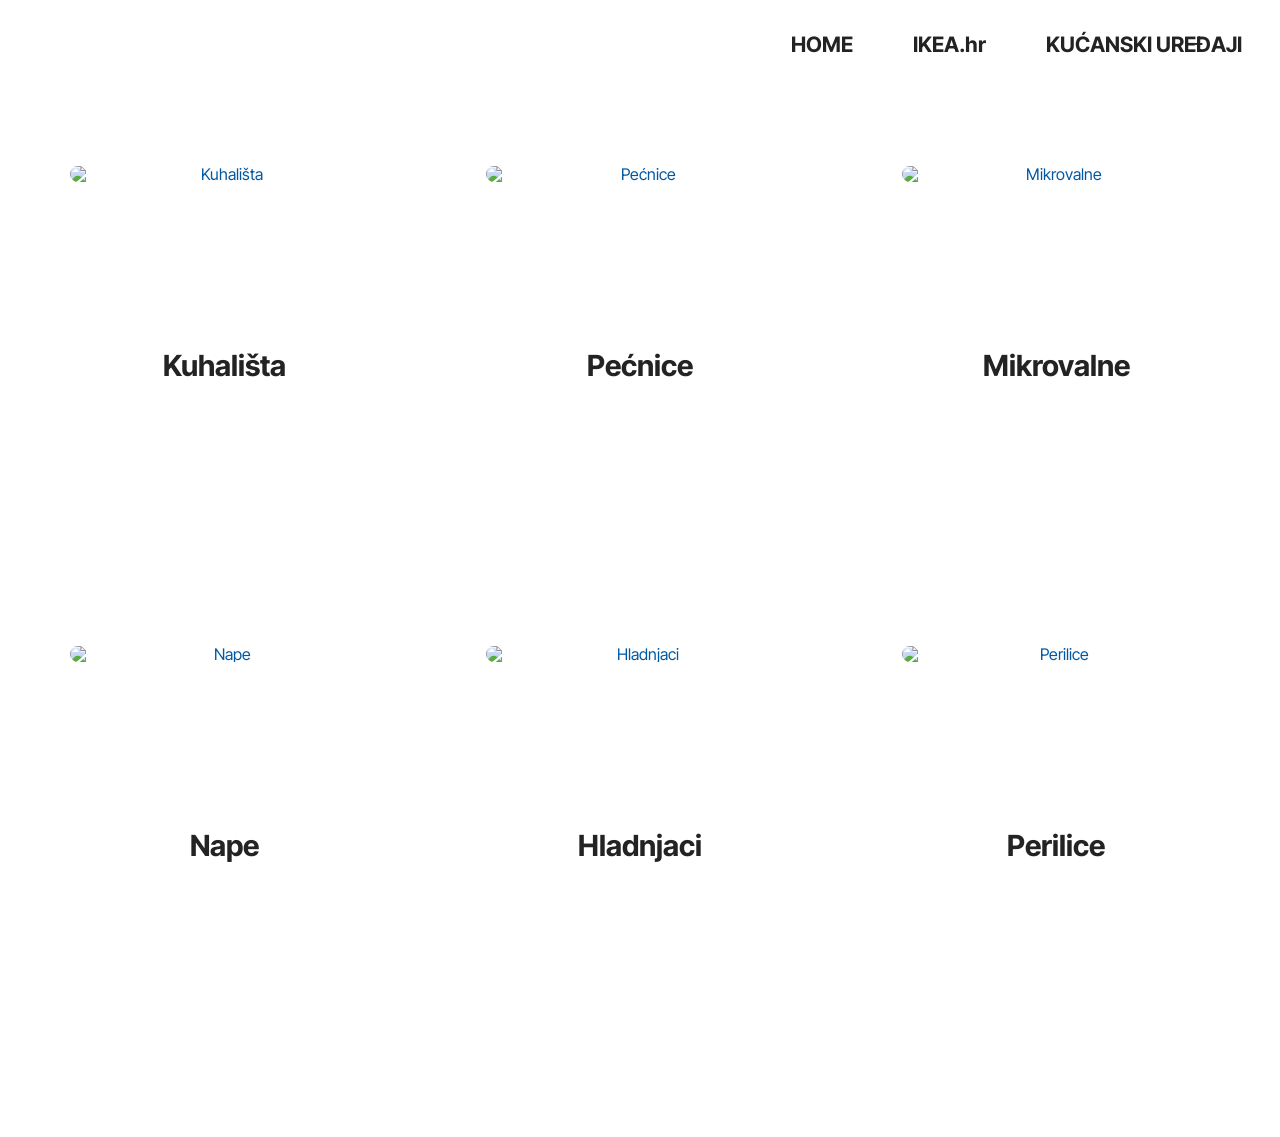
==== commit 27aca5d9: "index" ====
--- a/index.html
+++ b/index.html
@@ -1,16 +1,15 @@
 <!DOCTYPE html>
-<html  >
+<html>
 <head>
-  <!-- SASA -->
   <meta charset="UTF-8">
   <meta http-equiv="X-UA-Compatible" content="IE=edge">
   <meta name="generator" content="Mobirise v6.1.12, mobirise.com">
   <meta name="viewport" content="width=device-width, initial-scale=1, minimum-scale=1">
   <link rel="shortcut icon" href="assets/images/kuhinje-96x96.jpg" type="image/x-icon">
-  <meta name="description" content="">
+  <meta name="description" content="Katalog IKEA uređaja - Kuhališta, pećnice i ostalo.">
   
+  <title>Kuhališta - IKEA Katalog</title>
   
-  <title>kuhalista</title>
   <link rel="stylesheet" href="assets/web/assets/mobirise-icons2/mobirise2.css">
   <link rel="stylesheet" href="assets/bootstrap/css/bootstrap.min.css">
   <link rel="stylesheet" href="assets/animatecss/animate.css">
@@ -18,69 +17,53 @@
   <link rel="stylesheet" href="assets/theme/css/style.css">
   <link rel="preload" href="https://fonts.googleapis.com/css?family=Inter+Tight:100,200,300,400,500,600,700,800,900,100i,200i,300i,400i,500i,600i,700i,800i,900i&display=swap" as="style" onload="this.onload=null;this.rel='stylesheet'">
   <noscript><link rel="stylesheet" href="https://fonts.googleapis.com/css?family=Inter+Tight:100,200,300,400,500,600,700,800,900,100i,200i,300i,400i,500i,600i,700i,800i,900i&display=swap"></noscript>
-  <link rel="preload" as="style" href="assets/mobirise/css/mbr-additional.css?v=EGkwJK"><link rel="stylesheet" href="assets/mobirise/css/mbr-additional.css?v=EGkwJK" type="text/css">
+  <link rel="preload" as="style" href="assets/mobirise/css/mbr-additional.css?v=EGkwJK">
+  <link rel="stylesheet" href="assets/mobirise/css/mbr-additional.css?v=EGkwJK" type="text/css">
 
-<style>
-#article11-28 {
-    padding-top:300px;
-}
-</style>
-
-
-  
-  
+  <style>
+    /* Razmak za navigaciju */
+    #article11-28 { padding-top: 300px; }
+    
+    /* Centriranje slika i teksta u item-wrapper */
+    .features4 .item-wrapper { text-align: center; }
+    .features4 .item-wrapper img {
+        max-width: 80%;
+        height: auto;
+        display: inline-block;
+        transition: transform 0.3s ease;
+    }
+    /* Efekt na prijelaz mišem preko slike */
+    .features4 .item-wrapper img:hover { transform: scale(1.05); }
+    
+    /* Stil za navigaciju */
+    .navbar-caption-wrap { margin-right: 20px; }
+    .navbar-caption { font-weight: 700 !important; }
+  </style>
 </head>
 <body>
   
   <section data-bs-version="5.1" class="menu menu6 cid-vdPqAIsryr" once="menu" id="menu06-1x">
-	
-
-	<nav class="navbar navbar-dropdown opacityScroll navbar-fixed-top navbar-expand-lg">
-		<div class="container">
-			<div class="navbar-brand">
-				
-				<span class="navbar-caption-wrap"><a class="navbar-caption text-black display-4" href="index.hml">HOME</a></span>
- 				<span class="navbar-caption-wrap"><a class="navbar-caption text-black display-4" href="https://www.ikea.hr">IKEA</a></span>
-        <span class="navbar-caption-wrap"><a class="navbar-caption text-black display-4" href="https://www.ikea.com/hr/hr/cat/kucanski-uredaji-ka002/">KUĆANSKI UREĐAJI</a></span>
-			</div>
-			
-			
-		</div>
-	</nav>
-</section>
-
-<style>
-/* Centriranje slika i teksta u item-wrapper */
-.features4 .item-wrapper {
-    text-align: center; /* centrira sve unutra */
-}
-
-.features4 .item-wrapper img {
-    max-width: 80%;
-    height: auto;
-    display: inline-block; /* da se centrira unutar text-align */
-}
-</style>
-
-<section data-bs-version="5.1" class="features4 start cid-vdPuDDJt0j" id="features04-1z">
-    <div class="container">
-        <div class="row justify-content-center">
-            <div class="col-12 content-head">
-                <!-- ovdje naslov ako treba -->
+    <nav class="navbar navbar-dropdown opacityScroll navbar-fixed-top navbar-expand-lg">
+        <div class="container">
+            <div class="navbar-brand">
+                <span class="navbar-caption-wrap"><a class="navbar-caption text-black display-4" href="index.html">HOME</a></span>
+                <span class="navbar-caption-wrap"><a class="navbar-caption text-black display-4" href="https://www.ikea.hr" target="_blank">IKEA.hr</a></span>
+                <span class="navbar-caption-wrap"><a class="navbar-caption text-black display-4" href="https://www.ikea.com/hr/hr/cat/kucanski-uredaji-ka002/" target="_blank">KUĆANSKI UREĐAJI</a></span>
             </div>
         </div>
+    </nav>
+  </section>
+
+  <section data-bs-version="5.1" class="features4 start cid-vdPuDDJt0j" id="features04-1z">
+    <div class="container">
         <div class="row justify-content-center">
             <div class="item features-image col-12 col-md-6 col-lg-4">
                 <div class="item-wrapper">
                     <div class="item-img">
-                        <a href="kuhala.html">
-                            <img src="https://www.ikea.com/hr/hr/images/products/matmaessig-indukcijsko-kuhaliste-ikea-300-crna__0854606_pe780691_s5.jpg?f=xl" alt="Kuhališta">
-                        </a>
+                        <a href="kuhala.html"><img src="https://www.ikea.com/hr/hr/images/products/matmaessig-indukcijsko-kuhaliste-ikea-300-crna__0854606_pe780691_s5.jpg?f=xl" alt="Kuhališta"></a>
                     </div>
                     <div class="item-content">
-                        <h5 class="item-title mbr-fonts-style display-5">
-                            <strong>Kuhališta</strong>
-                        </h5>
+                        <h5 class="item-title mbr-fonts-style display-5"><strong>Kuhališta</strong></h5>
                     </div>
                 </div>
             </div>
@@ -88,14 +71,10 @@
             <div class="item features-image col-12 col-md-6 col-lg-4">
                 <div class="item-wrapper">
                     <div class="item-img">
-                        <a href="pecnice.html">
-                            <img src="https://www.ikea.com/hr/hr/images/products/stenaby-pr-pecn-s-ventil-funkcija-przenja-na-zraku-piroliticki-crna-ikea-700__1432833_pe982910_s5.jpg?f=xl" alt="Pećnice">
-                        </a>
+                        <a href="pecnice.html"><img src="https://www.ikea.com/hr/hr/images/products/stenaby-pr-pecn-s-ventil-funkcija-przenja-na-zraku-piroliticki-crna-ikea-700__1432833_pe982910_s5.jpg?f=xl" alt="Pećnice"></a>
                     </div>
                     <div class="item-content">
-                        <h5 class="item-title mbr-fonts-style display-5">
-                            <strong>Pećnice</strong>
-                        </h5>
+                        <h5 class="item-title mbr-fonts-style display-5"><strong>Pećnice</strong></h5>
                     </div>
                 </div>
             </div>
@@ -103,41 +82,23 @@
             <div class="item features-image col-12 col-md-6 col-lg-4">
                 <div class="item-wrapper">
                     <div class="item-img">
-                        <a href="mikrovalne.html">
-                            <img src="https://www.ikea.com/hr/hr/images/products/stenaby-ugradbena-mikrovalna-pecnica-gril-funkcija-ikea-500-crna__1432861_pe982924_s5.jpg?f=xl" alt="Mikrovalne i kombinirane pećnice">
-                        </a>
+                        <a href="mikrovalne.html"><img src="https://www.ikea.com/hr/hr/images/products/stenaby-ugradbena-mikrovalna-pecnica-gril-funkcija-ikea-500-crna__1432861_pe982924_s5.jpg?f=xl" alt="Mikrovalne"></a>
                     </div>
                     <div class="item-content">
-                        <h5 class="item-title mbr-fonts-style display-5">
-                            <strong>Mikrovalne i kombinirane pećnice</strong>
-                        </h5>
+                        <h5 class="item-title mbr-fonts-style display-5"><strong>Mikrovalne</strong></h5>
                     </div>
                 </div>
             </div>
+        </div>
 
-        </div>
-    </div>
-</section>
-
-<section data-bs-version="5.1" class="features4 start cid-vdPuDDJt0j" id="features04-1z">
-    <div class="container">
-        <div class="row justify-content-center">
-            <div class="col-12 content-head">
-                <!-- ovdje naslov ako treba -->
-            </div>
-        </div>
-        <div class="row justify-content-center">
+        <div class="row justify-content-center mt-4">
             <div class="item features-image col-12 col-md-6 col-lg-4">
                 <div class="item-wrapper">
                     <div class="item-img">
-                        <a href="nape.html">
-                            <img src="https://www.ikea.com/hr/hr/images/products/stackbo-zidna-napa-ikea-300-crna__1390883_pe965611_s5.jpg?f=xl" alt="Nape">
-                        </a>
+                        <a href="nape.html"><img src="https://www.ikea.com/hr/hr/images/products/stackbo-zidna-napa-ikea-300-crna__1390883_pe965611_s5.jpg?f=xl" alt="Nape"></a>
                     </div>
                     <div class="item-content">
-                        <h5 class="item-title mbr-fonts-style display-5">
-                            <strong>Nape</strong>
-                        </h5>
+                        <h5 class="item-title mbr-fonts-style display-5"><strong>Nape</strong></h5>
                     </div>
                 </div>
             </div>
@@ -145,14 +106,10 @@
             <div class="item features-image col-12 col-md-6 col-lg-4">
                 <div class="item-wrapper">
                     <div class="item-img">
-                        <a href="hladnjaci.html">
-                            <img src="https://www.ikea.com/hr/hr/images/products/ribbenas-hladnjak-2-vrata-zamrzivac-ikea-700-samostojece-nehrdajuci-celik__1354036_pe952439_s5.jpg?f=xl" alt="Hladnjaci i zamrzivači">
-                        </a>
+                        <a href="hladnjaci.html"><img src="https://www.ikea.com/hr/hr/images/products/ribbenas-hladnjak-2-vrata-zamrzivac-ikea-700-samostojece-nehrdajuci-celik__1354036_pe952439_s5.jpg?f=xl" alt="Hladnjaci"></a>
                     </div>
                     <div class="item-content">
-                        <h5 class="item-title mbr-fonts-style display-5">
-                            <strong>Hladnjaci i zamrzivači</strong>
-                        </h5>
+                        <h5 class="item-title mbr-fonts-style display-5"><strong>Hladnjaci</strong></h5>
                     </div>
                 </div>
             </div>
@@ -160,24 +117,17 @@
             <div class="item features-image col-12 col-md-6 col-lg-4">
                 <div class="item-wrapper">
                     <div class="item-img">
-                        <a href="perilice.html">
-                            <img src="https://www.ikea.com/hr/hr/images/products/kallboda-ugradbena-perilica-posuda-ikea-700__1200869_pe905054_s5.jpg?f=xl" alt="Perilice posuđa">
-                        </a>
+                        <a href="perilice.html"><img src="https://www.ikea.com/hr/hr/images/products/kallboda-ugradbena-perilica-posuda-ikea-700__1200869_pe905054_s5.jpg?f=xl" alt="Perilice"></a>
                     </div>
                     <div class="item-content">
-                        <h5 class="item-title mbr-fonts-style display-5">
-                            <strong>Perilice posuđa</strong>
-                        </h5>
+                        <h5 class="item-title mbr-fonts-style display-5"><strong>Perilice</strong></h5>
                     </div>
                 </div>
             </div>
-
         </div>
     </div>
-</section>
+  </section>
 
-  
-  
   <input name="animation" type="hidden">
-  </body>
+</body>
 </html>
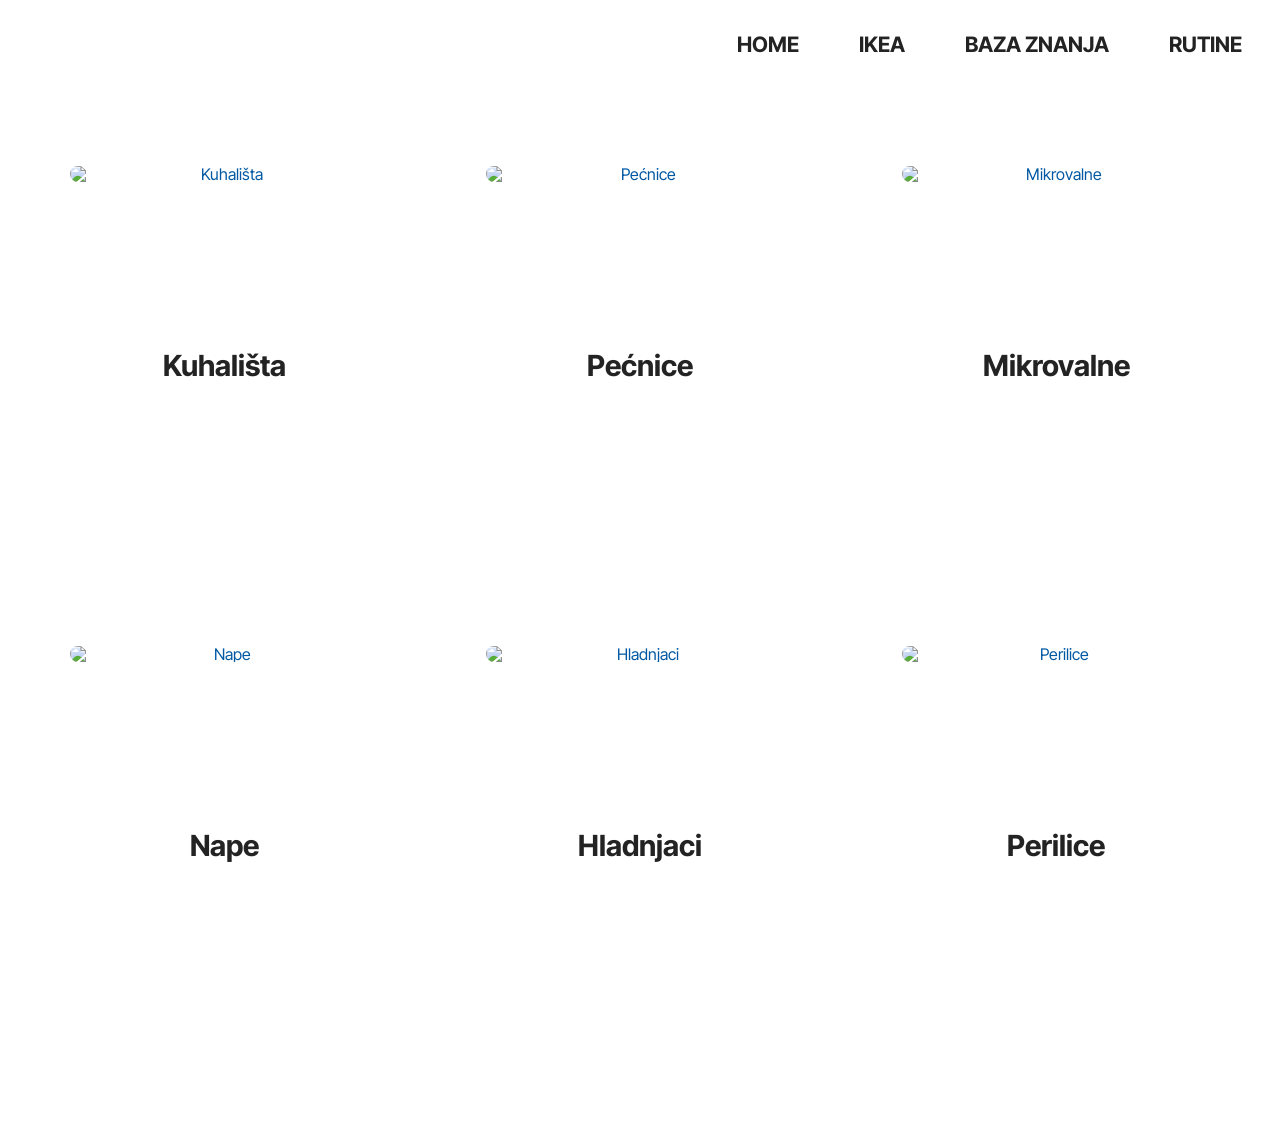
==== commit 95349ad9: "menu01" ====
--- a/index.html
+++ b/index.html
@@ -47,8 +47,9 @@
         <div class="container">
             <div class="navbar-brand">
                 <span class="navbar-caption-wrap"><a class="navbar-caption text-black display-4" href="index.html">HOME</a></span>
-                <span class="navbar-caption-wrap"><a class="navbar-caption text-black display-4" href="https://www.ikea.hr" target="_blank">IKEA.hr</a></span>
-                <span class="navbar-caption-wrap"><a class="navbar-caption text-black display-4" href="https://www.ikea.com/hr/hr/cat/kucanski-uredaji-ka002/" target="_blank">KUĆANSKI UREĐAJI</a></span>
+                <span class="navbar-caption-wrap"><a class="navbar-caption text-black display-4" href="https://www.ikea.hr" target="_blank">IKEA</a></span>
+                <span class="navbar-caption-wrap"><a class="navbar-caption text-black display-4" href="baza.html" target="_blank">BAZA ZNANJA</a></span>
+                <span class="navbar-caption-wrap"><a class="navbar-caption text-black display-4" href="rutine.html" target="_blank">RUTINE</a></span>
             </div>
         </div>
     </nav>
